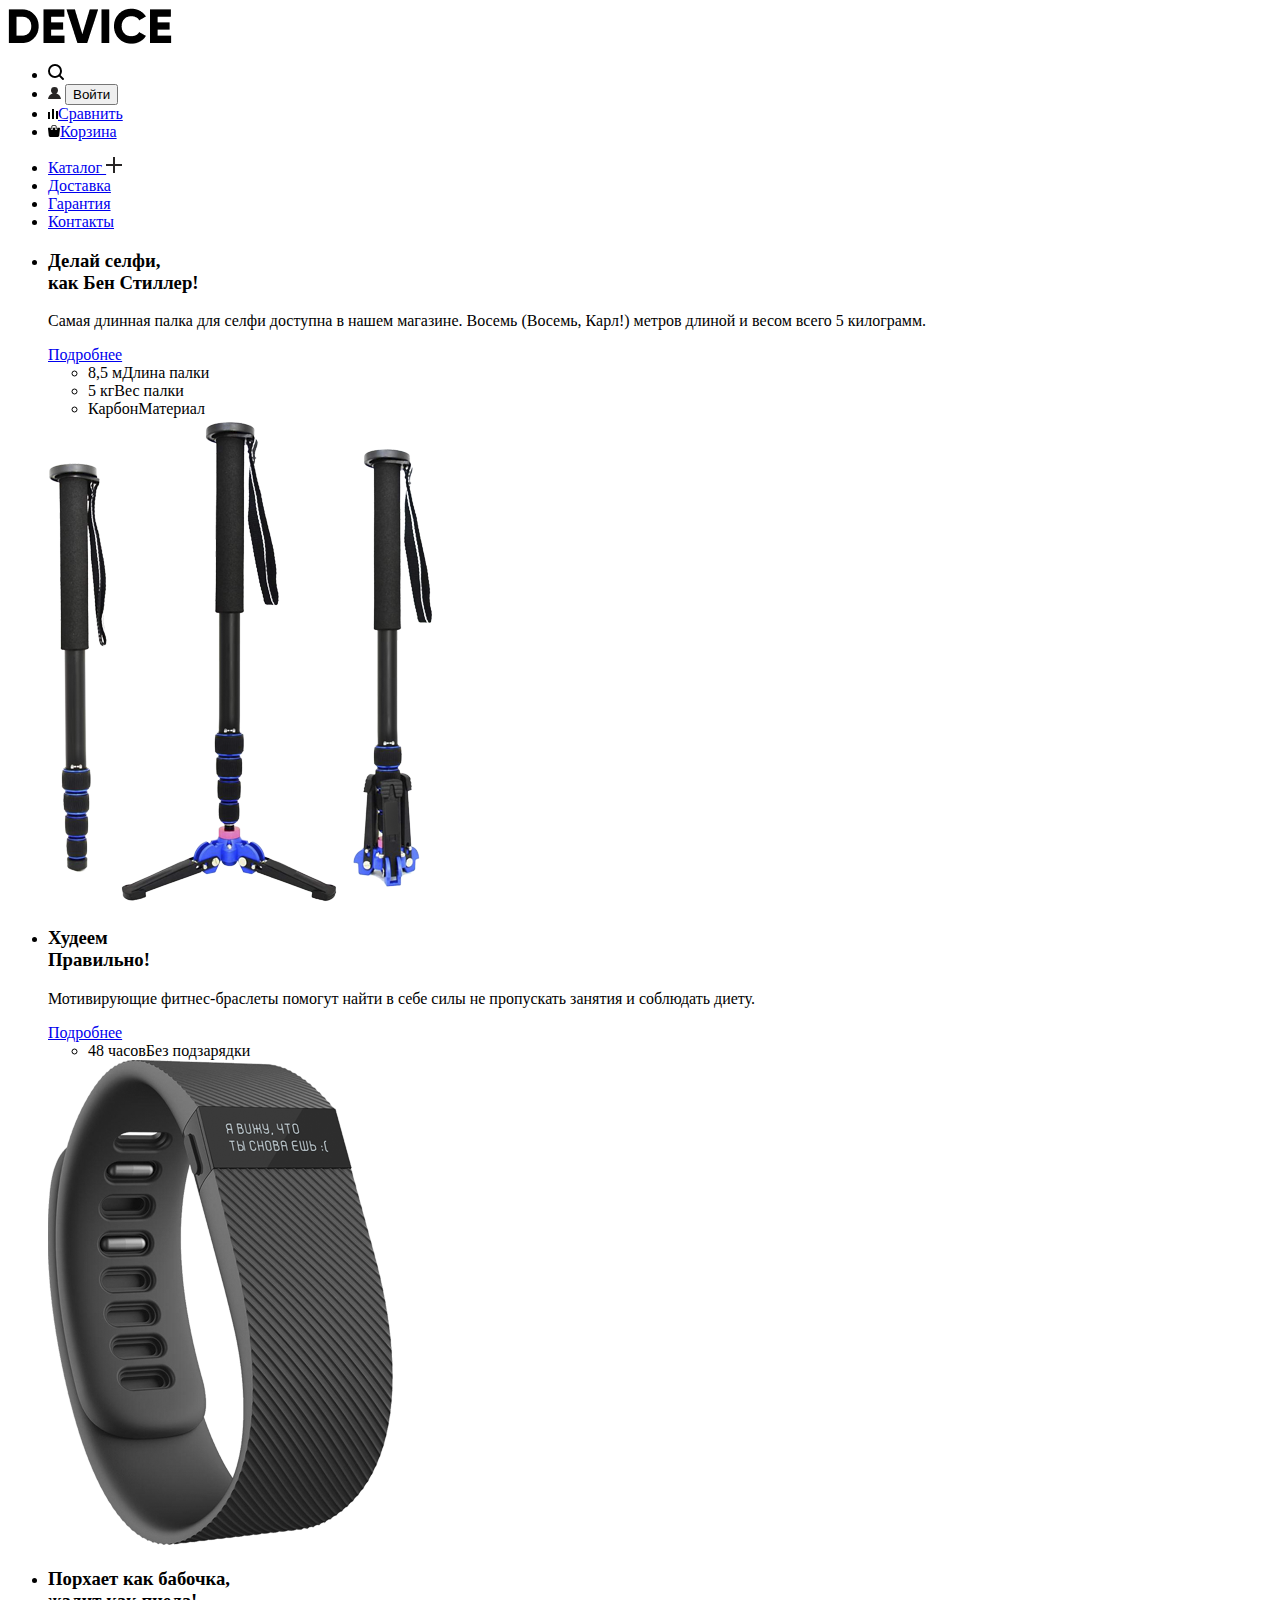
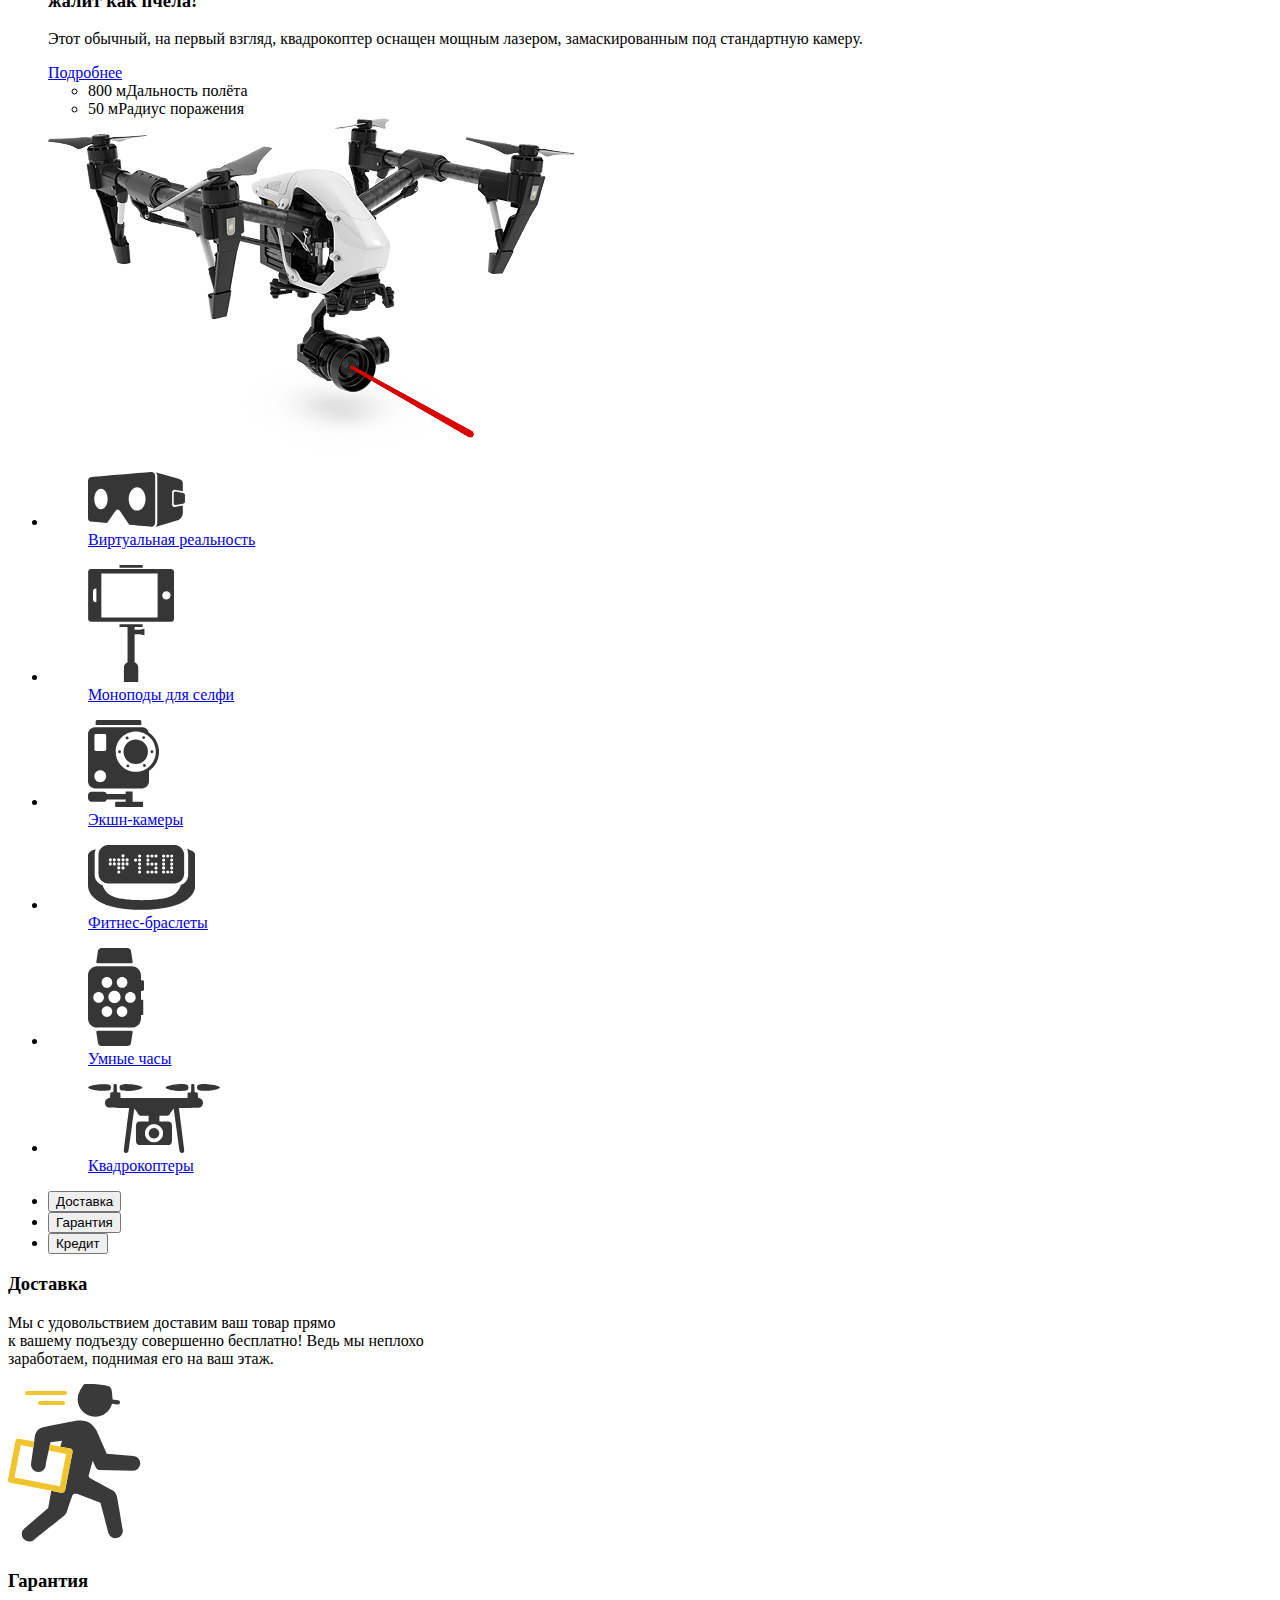
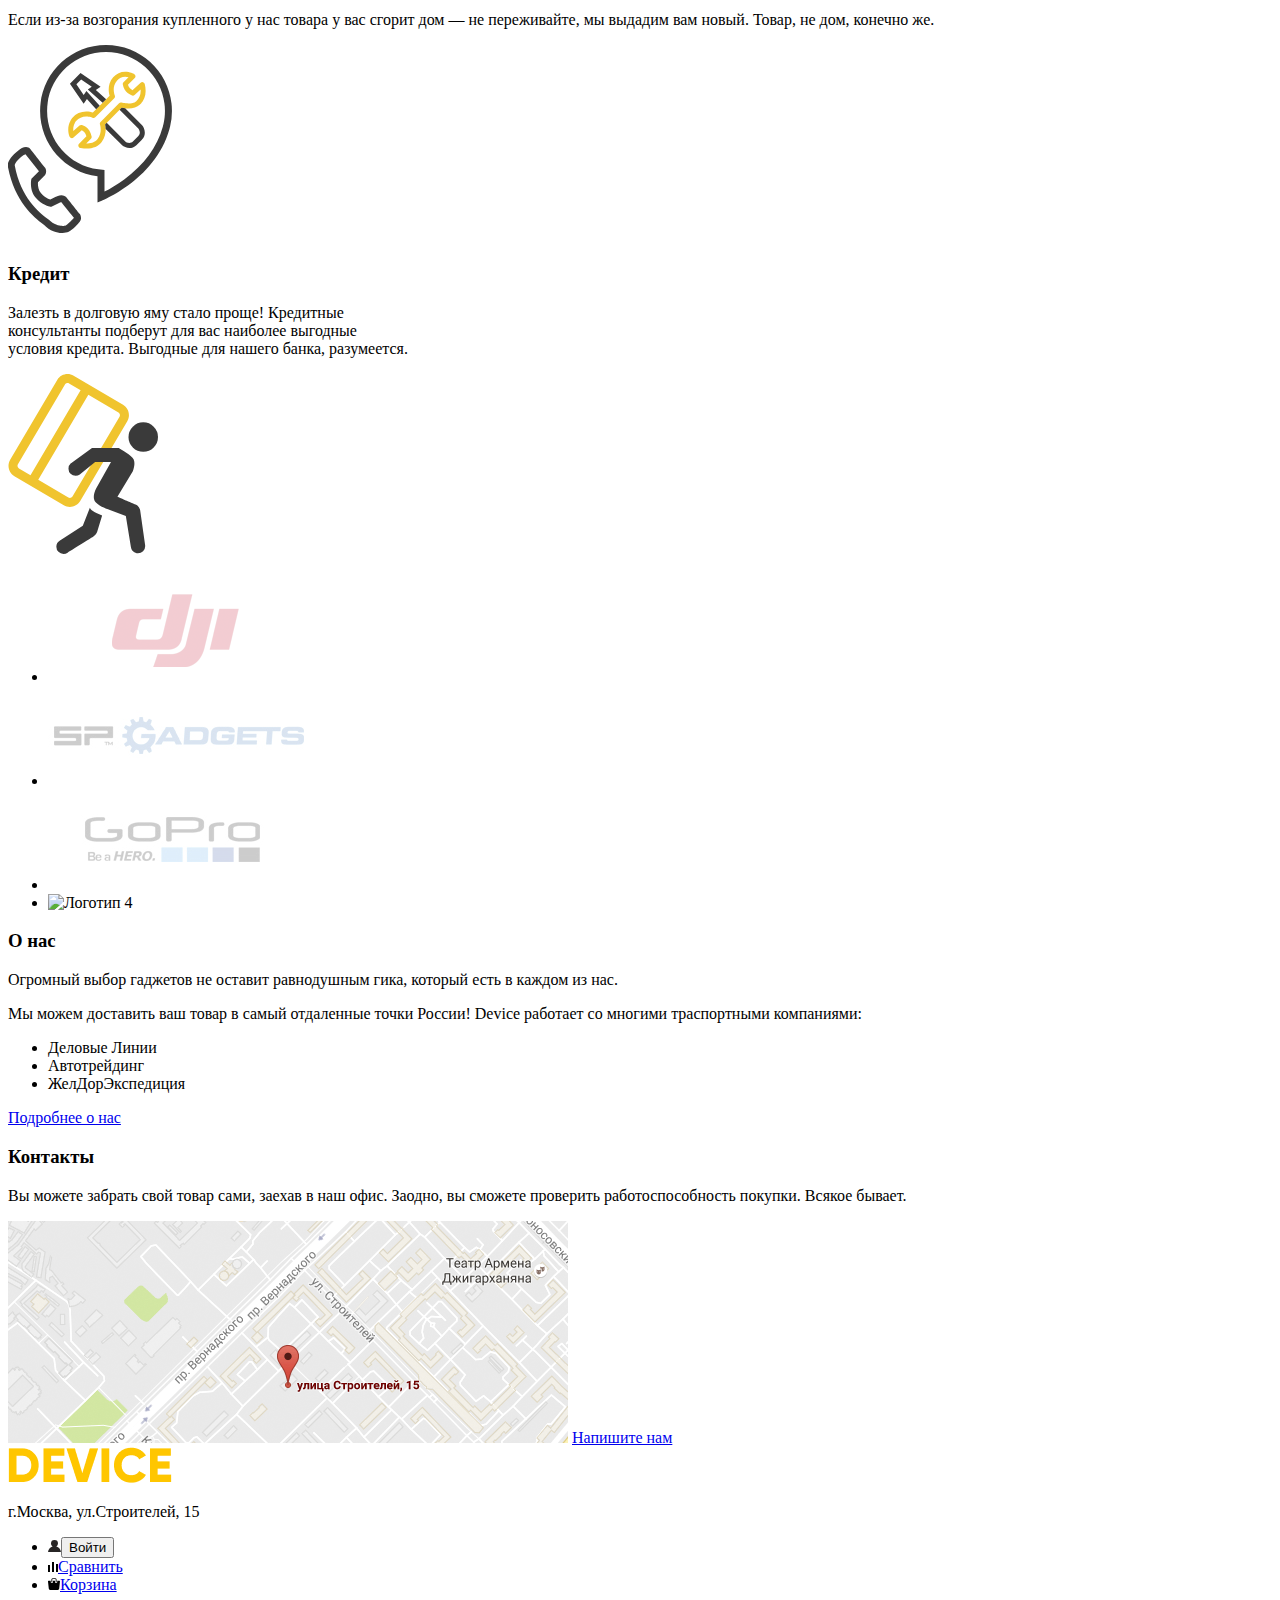
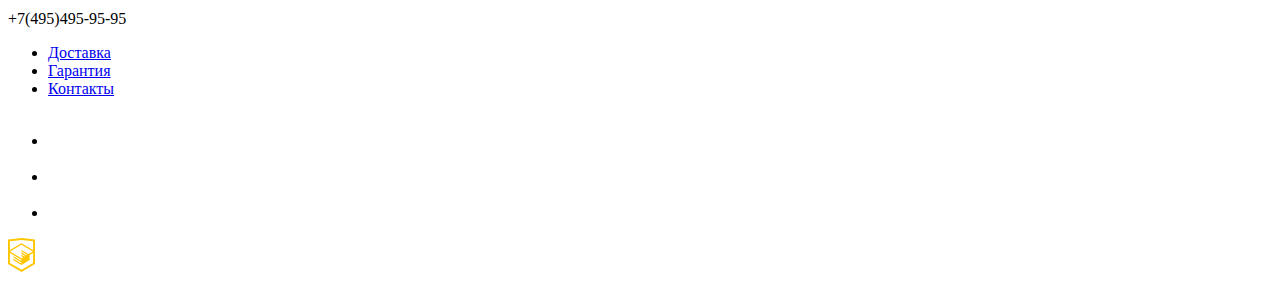
==== index.html @ 1311b11b "сделал подготовку к графике в индексе" ====
<!DOCTYPE html>
<html lang="ru">

<head>
	<meta charset="UTF-8">
	<meta http-equiv="X-UA-Compatible" content="IE=edge">
	<meta name="viewport" content="width=device-width, initial-scale=1.0">
	<title>Device</title>
</head>

<body>
	<header class="main-header">
		<nav class="main-navigation">
			<a class="main-header-logo"><img src="img/logo.png" alt="Логотип"></a>
			<ul class="user-navigation">
				<li><img src="svg/search.svg" alt="Поиск"></li>
				<li class="login-link"><img src="svg/user.svg" alt="Юзер"> <button>Войти</button></li>
				<li><a href="compare.html"><img src="svg/compare.svg" alt="Сравнение">Сравнить</a></li>
				<li><a href="basket.html"><img src="svg/cart.svg" alt="Корзина">Корзина</a></li>
			</ul>
			<ul class="site-navigation">
				<li><a href="catalog.html">Каталог <span><img src="svg/plus.svg" alt="Плюсик"></span></a></li>
				<li><a href="#delivery">Доставка</a></li>
				<li><a href="#warranty">Гарантия</a></li>
				<li><a href="#contacts">Контакты</a></li>
			</ul>
		</nav>
	</header>
	<section class="slider">
		<ul>
			<li>
				<h3>Делай селфи, <br> как Бен Стиллер! </h3>
				<p>Самая длинная палка для селфи доступна в нашем магазине. Восемь (Восемь, Карл!) метров длиной и весом
					всего 5 килограмм.</p>
				<a href="#">Подробнее</a>
				<ul>
					<li> <span>8,5 м</span>Длина палки</li>
					<li> <span>5 кг</span>Вес палки</li>
					<li> <span>Карбон</span>Материал</li>
				</ul>
				<img src="img/slider-1.png" alt="Селфи-палка">

			</li>
			<li>
				<h3>Худеем<br>Правильно!</h3>
				<p>Мотивирующие фитнес-браслеты помогут найти в себе силы не пропускать занятия и соблюдать диету.</p>
				<a href="#">Подробнее</a>
				<ul>
					<li><span>48 часов</span>Без подзарядки</li>
				</ul>
				<img src="img/slider-2.png" alt="Фитнес-браслет">

			</li>
			<li>
				<h3>Порхает как бабочка,<br>жалит как пчела!</h3>
				<p>Этот обычный, на первый взгляд, квадрокоптер оснащен мощным лазером, замаскированным под стандартную
					камеру.</p>
				<a href="#">Подробнее</a>
				<ul>
					<li><span>800 м</span>Дальность полёта</li>
					<li>
						<span>50 м</span>Радиус поражения
					</li>
				</ul>
				<img src="img/slider-3.png" alt="Квадрокоптер">
			</li>
		</ul>
	</section>
	<section class="products">
		<ul>
			<li><a href="#">
					<figure><img src="svg/popular-1.svg" alt="Виртуальная реальность">
						<figcaption>Виртуальная реальность</figcaption>
					</figure>
				</a></li>
			<li><a href="#">
					<figure><img src="svg/popular-2.svg" alt="Моноподы для селфи">
						<figcaption>Моноподы для селфи</figcaption>
					</figure>
				</a></li>
			<li><a href="#">
					<figure><img src="svg/popular-3.svg" alt="Экшн-камеры">
						<figcaption>Экшн-камеры</figcaption>
					</figure>
				</a></li>
			<li><a href="#">
					<figure><img src="svg/popular-4.svg" alt="Фитнес-браслеты">
						<figcaption>Фитнес-браслеты</figcaption>
					</figure>
				</a></li>
			<li><a href="#">
					<figure><img src="svg/popular-5.svg" alt="Умные часы">
						<figcaption>Умные часы</figcaption>
					</figure>
				</a></li>
			<li><a href="#">
					<figure><img src="svg/poppular-6.svg" alt="Квадрокоптеры">
						<figcaption>Квадрокоптеры</figcaption>
					</figure>
				</a></li>
		</ul>
	</section>
	<section class="features" id="features">
		<ul class="features-list">
			<li class="delivery">
				<button>Доставка</button>

			</li>
			<li class="warranty">

				<button>Гарантия</button>
			</li>
			<li class="credit">
				<button>Кредит</button>
			</li>
		</ul>
		<div>
			<h3>Доставка</h3>
			<p>Мы с удовольствием доставим ваш товар прямо <br>к вашему подъезду совершенно бесплатно! Ведь мы неплохо
				<br>заработаем, поднимая его на ваш этаж.
			</p>
			<img src="svg/delivery.svg" alt="Доставка">
		</div>
		<div>
			<h3>Гарантия</h3>
			<p>Если из-за возгорания купленного у нас товара у вас сгорит дом — не переживайте, мы выдадим вам новый.
				Товар, не дом, конечно же.</p>
			<img src="svg/warranty.svg" alt="Гарантия">
		</div>
		<div>
			<h3>Кредит</h3>
			<p>Залезть в долговую яму стало проще! Кредитные <br>консультанты подберут для вас наиболее выгодные
				<br>условия кредита. Выгодные для нашего банка, разумеется.
			</p>
			<img src="svg/credit.svg" alt="Кредит">
		</div>
	</section>
	<section class="producer">
		<ul>
			<li><img src="img/logo-1.png" alt="Логотип 1"></li>
			<li><img src="img/logo-2.png" alt="Логотип 2"></li>
			<li><img src="img/logo-3.png" alt="Логотип 3"></li>
			<li><img src="img/logo-4.png" alt="Логотип 4"></li>
		</ul>
	</section>
	<section class="information">
		<h3>О нас</h3>
		<p>Огромный выбор гаджетов не оставит равнодушным гика, который есть в каждом из нас.</p>
		<p>Мы можем доставить ваш товар в самый отдаленные точки России! Device работает со многими
			траспортными
			компаниями:</p>
		<ul>
			<li>Деловые Линии</li>
			<li>Автотрейдинг</li>
			<li>ЖелДорЭкспедиция</li>
		</ul>
		<a class="button" href="aboute">Подробнее о нас</a>
	</section>
	<section class="contacts" id="contacts">
		<h3>Контакты</h3>
		<p>Вы можете забрать свой товар сами, заехав в наш офис. Заодно, вы сможете проверить
			работоспособность покупки.
			Всякое бывает.</p>
		<img src="img/map.png" alt="Карта">
		<a class="button" href="communication">Напишите нам</a>
	</section>
	<footer>
		<a class="footer-logo"><img src="img/logo-yellow.png" alt="Логотип"></a>
		<p class="contacts">г.Москва, ул.Строителей, 15
		</p>
		<ul class="user-navigation">
			<li class="login-link"><img src="svg/user.svg" alt="Войти"><button>Войти</button></li>
			<li><a href="compare.html"><img src="svg/compare.svg" alt="Сравнить">Сравнить</a></li>
			<li><a href="basket.html"><img src="svg/cart.svg" alt="Корзина">Корзина</a></li>
		</ul>
		<p>+7(495)495-95-95</p>
		<nav>
			<ul>
				<li><a href="#delivery">Доставка</a></li>
				<li><a href="#warranty">Гарантия</a></li>
				<li><a href="#contacts">Контакты</a></li>
			</ul>
		</nav>
		<ul class="social">
			<li><a href="#"> <img src="svg/fb.svg" alt="Фейсбук"></a></li>
			<li><a href="#"><img src="svg/vk.svg" alt="Вконтакте"></a></li>
			<li><a href="#"><img src="svg/twitter.svg" alt="Твиттер"></a></li>
		</ul>
		<a href="#">
			<img src="svg/logo-html.svg" alt="Логотип компании разработчика"></a>
	</footer>
</body>

</html>
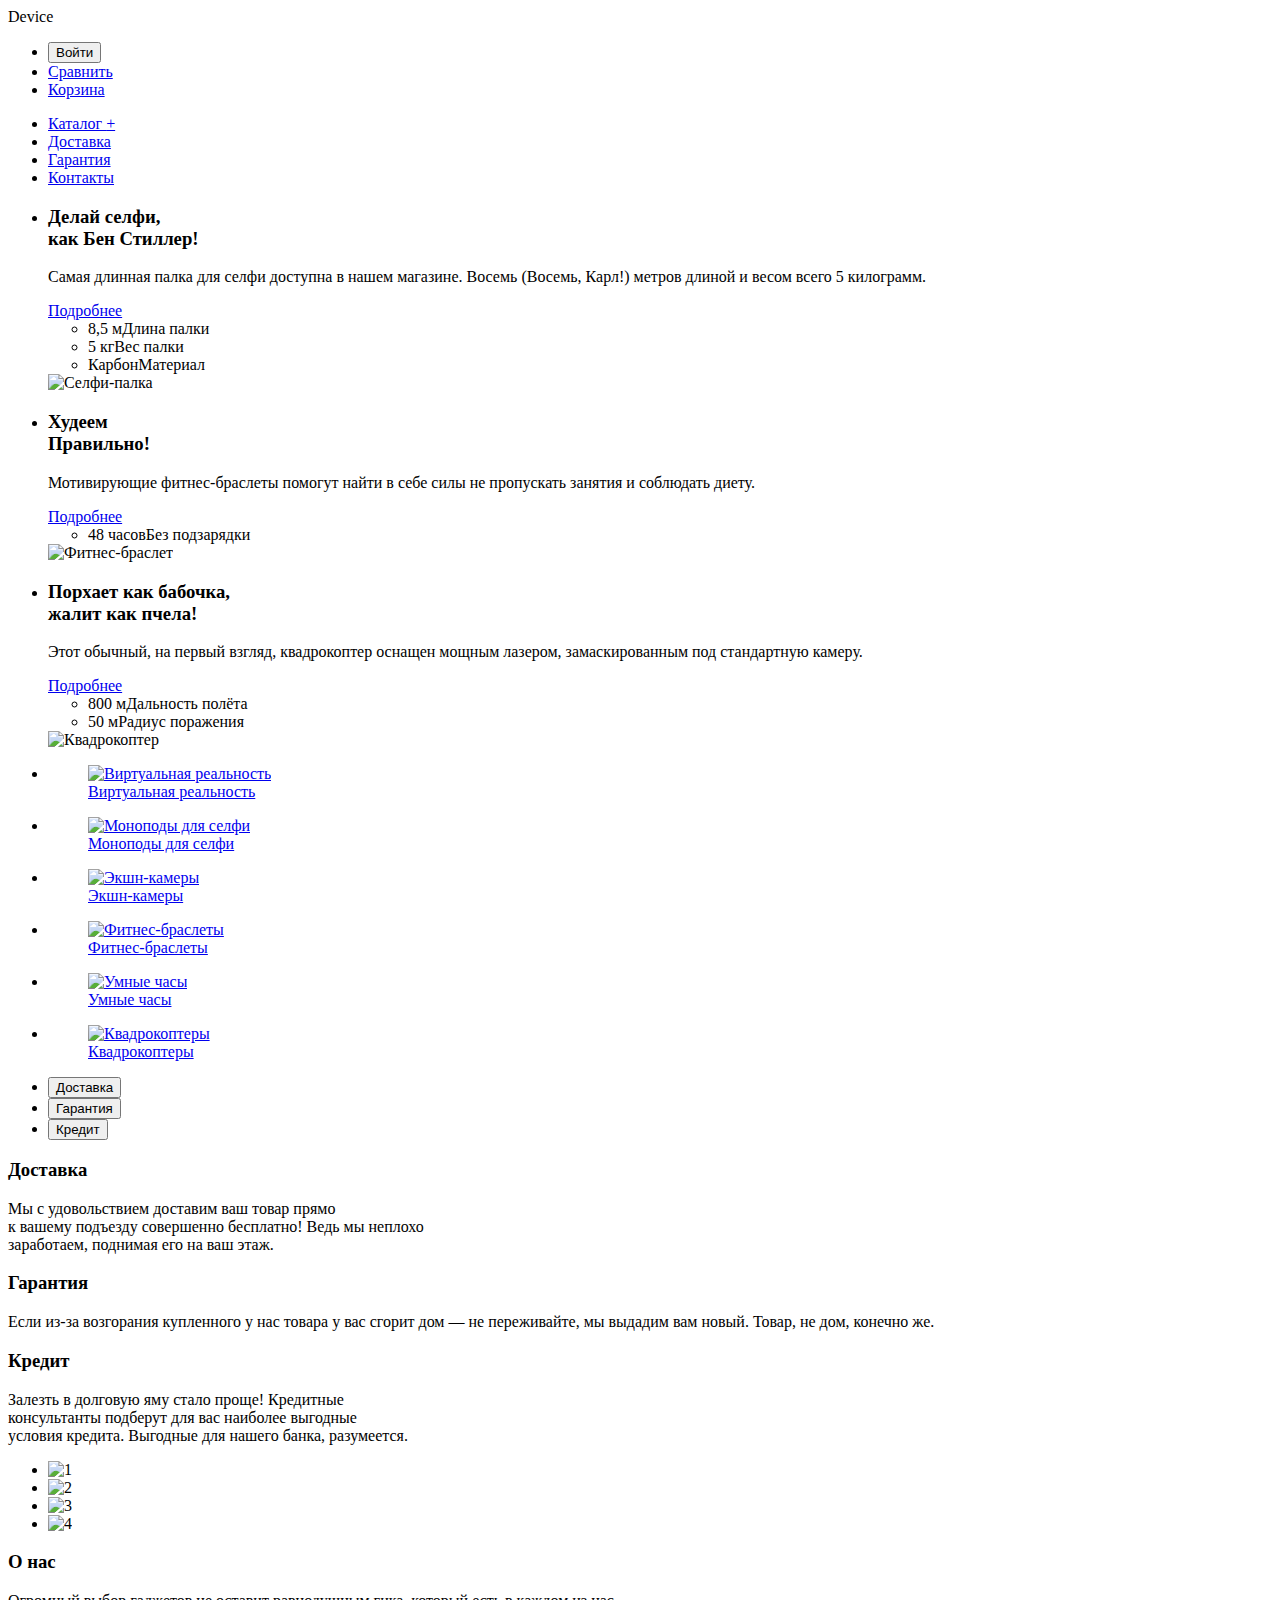
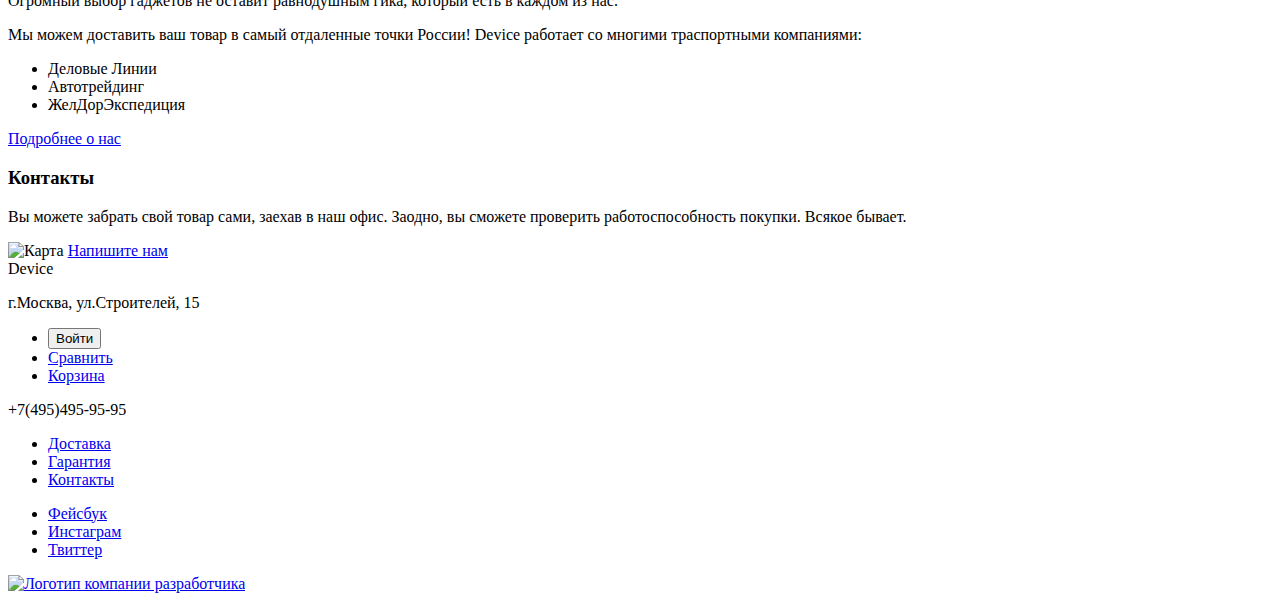
==== commit 0b2ef01a: "Merge pull request #4 from Ponwald/module2-task2" ====
--- a/index.html
+++ b/index.html
@@ -11,15 +11,14 @@
 <body>
 	<header class="main-header">
 		<nav class="main-navigation">
-			<a class="main-header-logo"><img src="img/logo.png" alt="Логотип"></a>
+			<a class="main-header-logo">Device</a>
 			<ul class="user-navigation">
-				<li><img src="svg/search.svg" alt="Поиск"></li>
-				<li class="login-link"><img src="svg/user.svg" alt="Юзер"> <button>Войти</button></li>
-				<li><a href="compare.html"><img src="svg/compare.svg" alt="Сравнение">Сравнить</a></li>
-				<li><a href="basket.html"><img src="svg/cart.svg" alt="Корзина">Корзина</a></li>
+				<li class="login-link"> <button>Войти</button></li>
+				<li><a href="compare.html">Сравнить</a></li>
+				<li><a href="basket.html">Корзина</a></li>
 			</ul>
 			<ul class="site-navigation">
-				<li><a href="catalog.html">Каталог <span><img src="svg/plus.svg" alt="Плюсик"></span></a></li>
+				<li><a href="catalog.html">Каталог <span>+</span></a></li>
 				<li><a href="#delivery">Доставка</a></li>
 				<li><a href="#warranty">Гарантия</a></li>
 				<li><a href="#contacts">Контакты</a></li>
@@ -38,8 +37,7 @@
 					<li> <span>5 кг</span>Вес палки</li>
 					<li> <span>Карбон</span>Материал</li>
 				</ul>
-				<img src="img/slider-1.png" alt="Селфи-палка">
-
+				<img alt="Селфи-палка">
 			</li>
 			<li>
 				<h3>Худеем<br>Правильно!</h3>
@@ -48,8 +46,7 @@
 				<ul>
 					<li><span>48 часов</span>Без подзарядки</li>
 				</ul>
-				<img src="img/slider-2.png" alt="Фитнес-браслет">
-
+				<img alt="Фитнес-браслет">
 			</li>
 			<li>
 				<h3>Порхает как бабочка,<br>жалит как пчела!</h3>
@@ -62,39 +59,39 @@
 						<span>50 м</span>Радиус поражения
 					</li>
 				</ul>
-				<img src="img/slider-3.png" alt="Квадрокоптер">
+				<img alt="Квадрокоптер">
 			</li>
 		</ul>
 	</section>
 	<section class="products">
 		<ul>
 			<li><a href="#">
-					<figure><img src="svg/popular-1.svg" alt="Виртуальная реальность">
+					<figure><img alt="Виртуальная реальность">
 						<figcaption>Виртуальная реальность</figcaption>
 					</figure>
 				</a></li>
 			<li><a href="#">
-					<figure><img src="svg/popular-2.svg" alt="Моноподы для селфи">
+					<figure><img alt="Моноподы для селфи">
 						<figcaption>Моноподы для селфи</figcaption>
 					</figure>
 				</a></li>
 			<li><a href="#">
-					<figure><img src="svg/popular-3.svg" alt="Экшн-камеры">
+					<figure><img alt="Экшн-камеры">
 						<figcaption>Экшн-камеры</figcaption>
 					</figure>
 				</a></li>
 			<li><a href="#">
-					<figure><img src="svg/popular-4.svg" alt="Фитнес-браслеты">
+					<figure><img alt="Фитнес-браслеты">
 						<figcaption>Фитнес-браслеты</figcaption>
 					</figure>
 				</a></li>
 			<li><a href="#">
-					<figure><img src="svg/popular-5.svg" alt="Умные часы">
+					<figure><img alt="Умные часы">
 						<figcaption>Умные часы</figcaption>
 					</figure>
 				</a></li>
 			<li><a href="#">
-					<figure><img src="svg/poppular-6.svg" alt="Квадрокоптеры">
+					<figure><img alt="Квадрокоптеры">
 						<figcaption>Квадрокоптеры</figcaption>
 					</figure>
 				</a></li>
@@ -104,10 +101,8 @@
 		<ul class="features-list">
 			<li class="delivery">
 				<button>Доставка</button>
-
 			</li>
 			<li class="warranty">
-
 				<button>Гарантия</button>
 			</li>
 			<li class="credit">
@@ -119,28 +114,25 @@
 			<p>Мы с удовольствием доставим ваш товар прямо <br>к вашему подъезду совершенно бесплатно! Ведь мы неплохо
 				<br>заработаем, поднимая его на ваш этаж.
 			</p>
-			<img src="svg/delivery.svg" alt="Доставка">
 		</div>
 		<div>
 			<h3>Гарантия</h3>
 			<p>Если из-за возгорания купленного у нас товара у вас сгорит дом — не переживайте, мы выдадим вам новый.
 				Товар, не дом, конечно же.</p>
-			<img src="svg/warranty.svg" alt="Гарантия">
 		</div>
 		<div>
 			<h3>Кредит</h3>
 			<p>Залезть в долговую яму стало проще! Кредитные <br>консультанты подберут для вас наиболее выгодные
 				<br>условия кредита. Выгодные для нашего банка, разумеется.
 			</p>
-			<img src="svg/credit.svg" alt="Кредит">
 		</div>
 	</section>
 	<section class="producer">
 		<ul>
-			<li><img src="img/logo-1.png" alt="Логотип 1"></li>
-			<li><img src="img/logo-2.png" alt="Логотип 2"></li>
-			<li><img src="img/logo-3.png" alt="Логотип 3"></li>
-			<li><img src="img/logo-4.png" alt="Логотип 4"></li>
+			<li><img alt="1"></li>
+			<li><img alt="2"></li>
+			<li><img alt="3"></li>
+			<li><img alt="4"></li>
 		</ul>
 	</section>
 	<section class="information">
@@ -161,33 +153,32 @@
 		<p>Вы можете забрать свой товар сами, заехав в наш офис. Заодно, вы сможете проверить
 			работоспособность покупки.
 			Всякое бывает.</p>
-		<img src="img/map.png" alt="Карта">
+		<img alt="Карта">
 		<a class="button" href="communication">Напишите нам</a>
 	</section>
 	<footer>
-		<a class="footer-logo"><img src="img/logo-yellow.png" alt="Логотип"></a>
+		<a class="footer-logo">Device</a>
 		<p class="contacts">г.Москва, ул.Строителей, 15
 		</p>
 		<ul class="user-navigation">
-			<li class="login-link"><img src="svg/user.svg" alt="Войти"><button>Войти</button></li>
-			<li><a href="compare.html"><img src="svg/compare.svg" alt="Сравнить">Сравнить</a></li>
-			<li><a href="basket.html"><img src="svg/cart.svg" alt="Корзина">Корзина</a></li>
+			<li class="login-link"><button>Войти</button></li>
+			<li><a href="compare.html">Сравнить</a></li>
+			<li><a href="basket.html">Корзина</a></li>
 		</ul>
 		<p>+7(495)495-95-95</p>
-		<nav>
-			<ul>
-				<li><a href="#delivery">Доставка</a></li>
-				<li><a href="#warranty">Гарантия</a></li>
-				<li><a href="#contacts">Контакты</a></li>
-			</ul>
-		</nav>
+	<nav>
+		<ul>
+			<li><a href="#delivery">Доставка</a></li>
+			<li><a href="#warranty">Гарантия</a></li>
+			<li><a href="#contacts">Контакты</a></li>
+		</ul>
+	</nav>
 		<ul class="social">
-			<li><a href="#"> <img src="svg/fb.svg" alt="Фейсбук"></a></li>
-			<li><a href="#"><img src="svg/vk.svg" alt="Вконтакте"></a></li>
-			<li><a href="#"><img src="svg/twitter.svg" alt="Твиттер"></a></li>
+			<li><a href="#">Фейсбук</a></li>
+			<li><a href="#">Инстаграм</a></li>
+			<li><a href="#">Твиттер</a></li>
 		</ul>
-		<a href="#">
-			<img src="svg/logo-html.svg" alt="Логотип компании разработчика"></a>
+		<a href="#"><img alt="Логотип компании разработчика"></a>
 	</footer>
 </body>
 
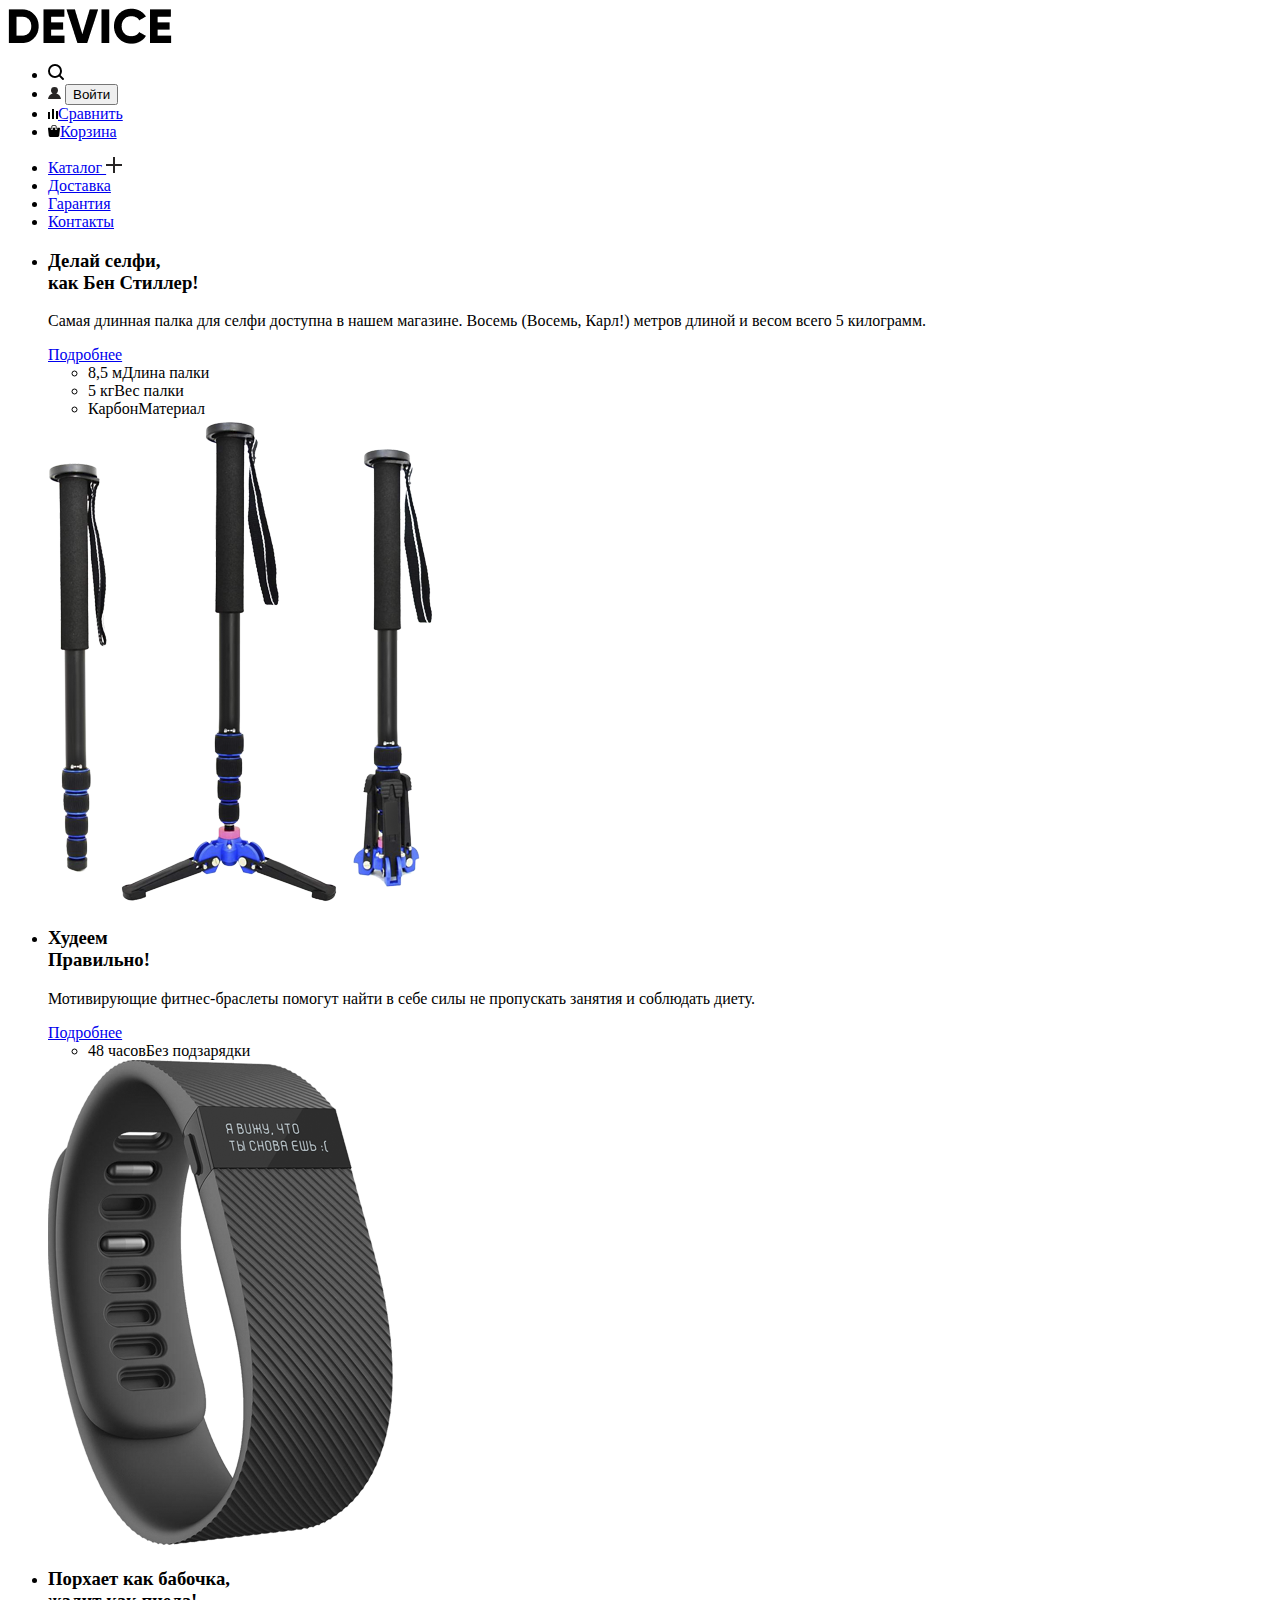
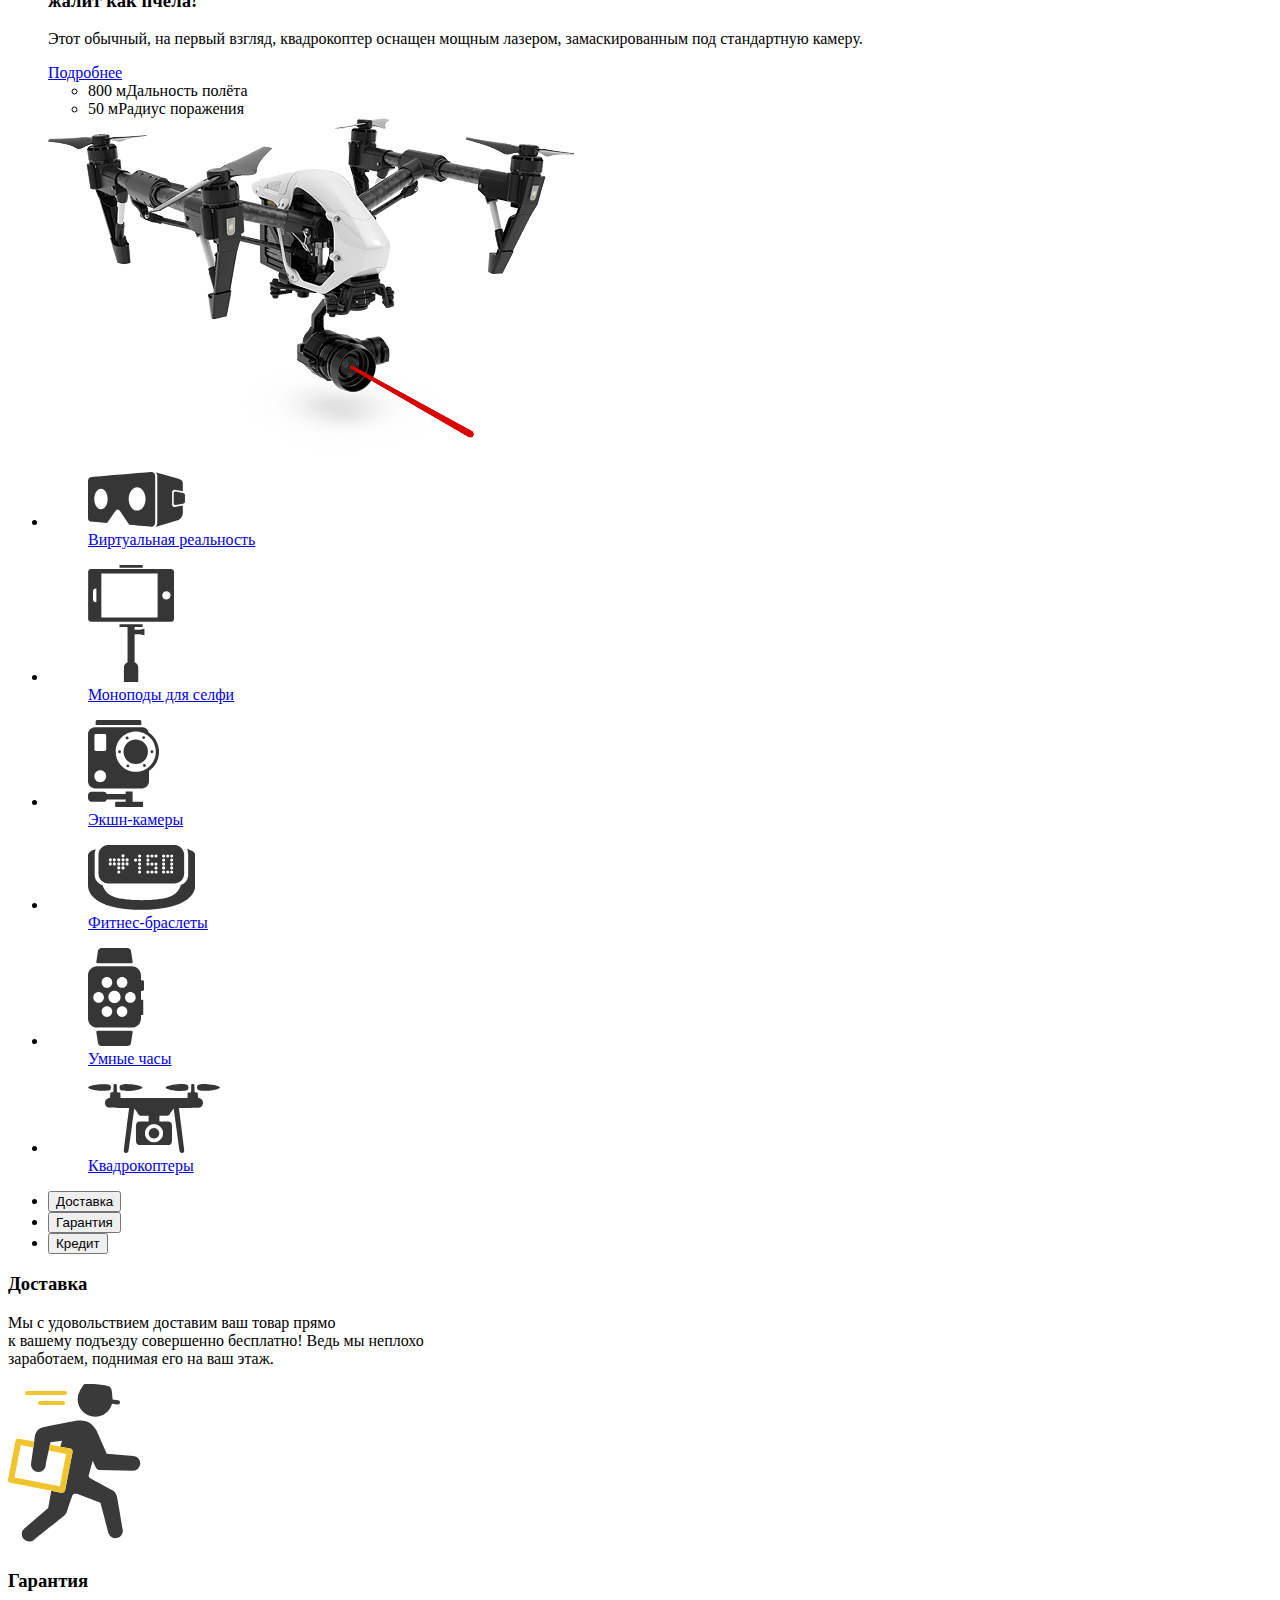
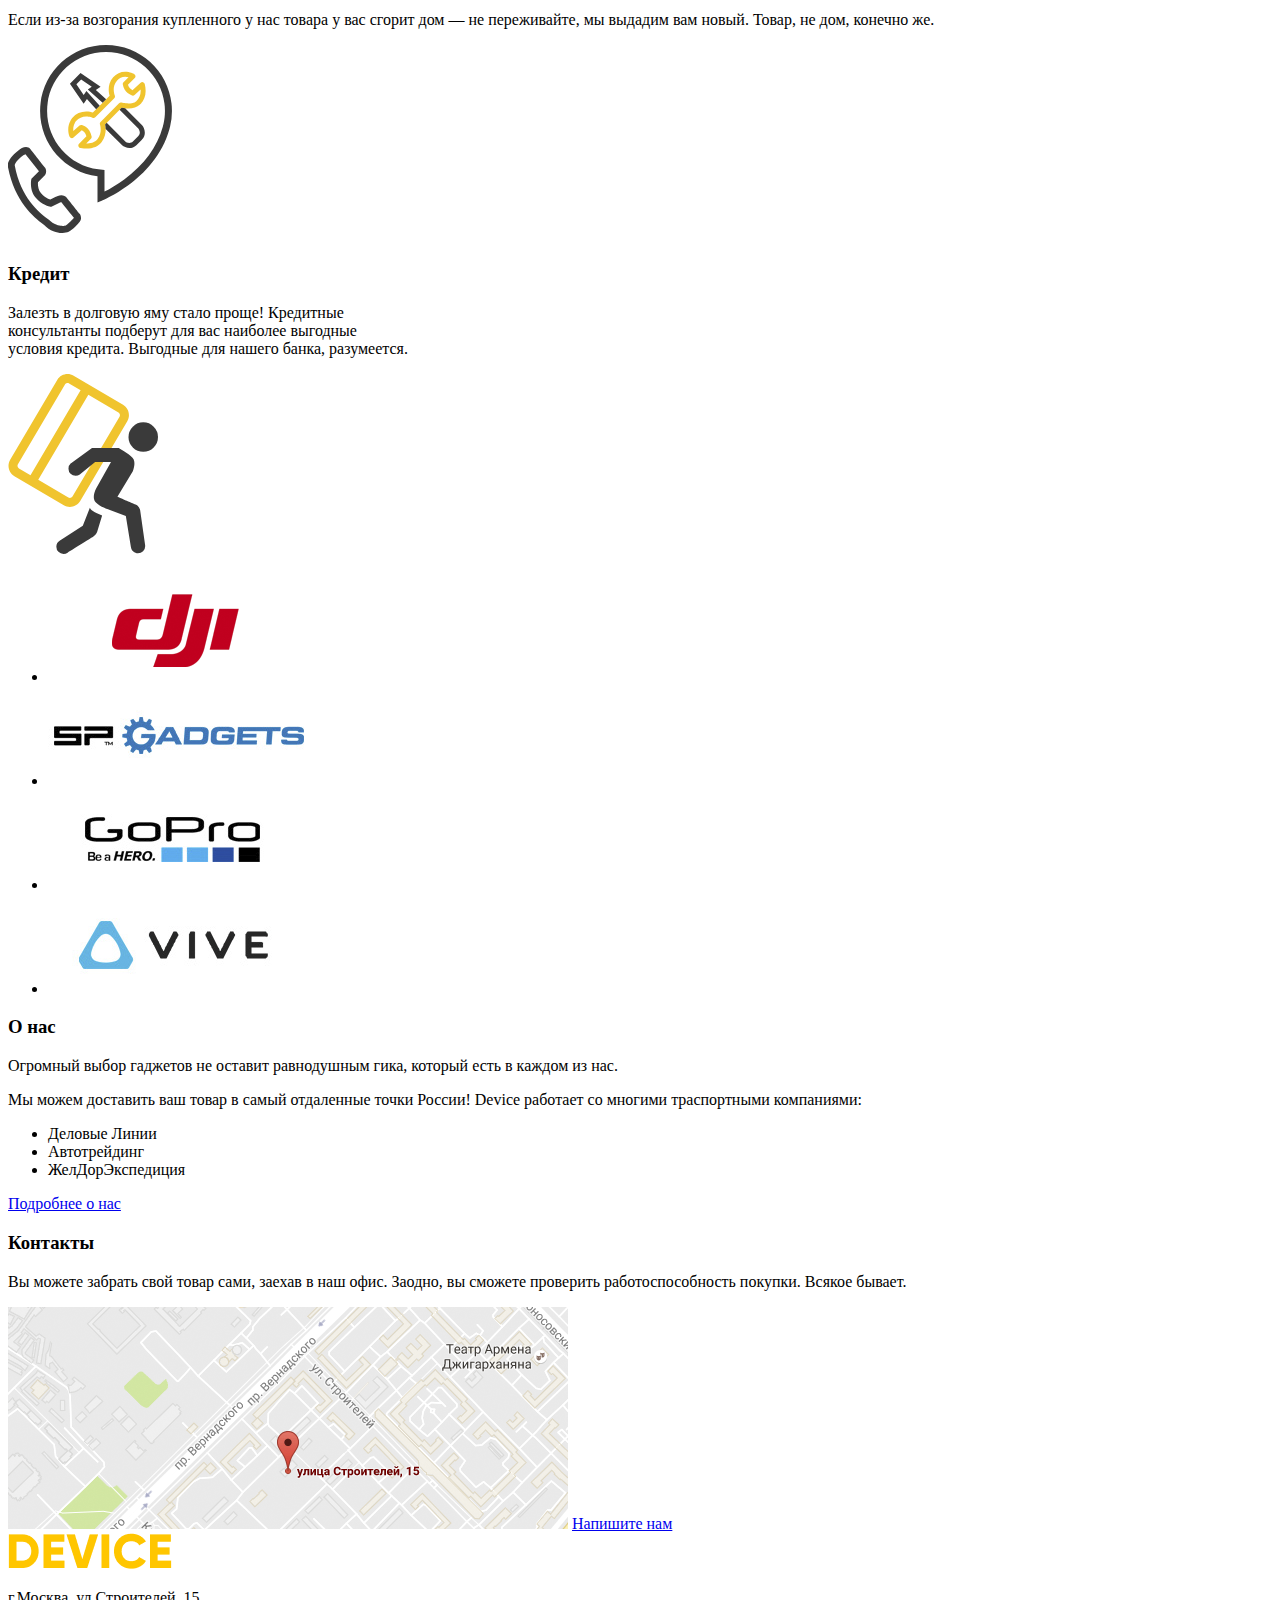
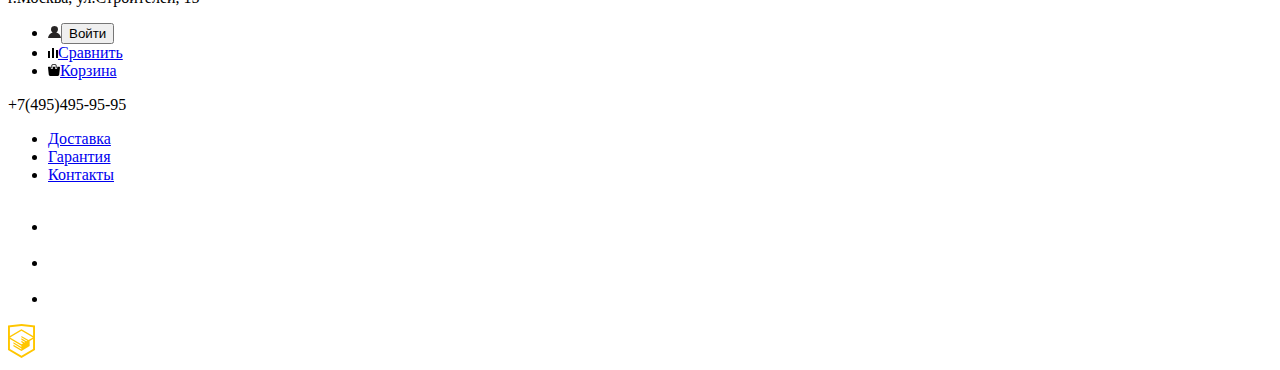
==== commit 72a017e6: "Правки" ====
--- a/index.html
+++ b/index.html
@@ -11,14 +11,15 @@
 <body>
 	<header class="main-header">
 		<nav class="main-navigation">
-			<a class="main-header-logo">Device</a>
+			<a class="main-header-logo"><img src="img/logo.png" alt="Логотип"></a>
 			<ul class="user-navigation">
-				<li class="login-link"> <button>Войти</button></li>
-				<li><a href="compare.html">Сравнить</a></li>
-				<li><a href="basket.html">Корзина</a></li>
+				<li><img src="svg/search.svg" alt="Поиск"></li>
+				<li class="login-link"><img src="svg/user.svg" alt="Юзер"> <button>Войти</button></li>
+				<li><a href="compare.html"><img src="svg/compare.svg" alt="Сравнение">Сравнить</a></li>
+				<li><a href="basket.html"><img src="svg/cart.svg" alt="Корзина">Корзина</a></li>
 			</ul>
 			<ul class="site-navigation">
-				<li><a href="catalog.html">Каталог <span>+</span></a></li>
+				<li><a href="catalog.html">Каталог <span><img src="svg/plus.svg" alt="Плюсик"></span></a></li>
 				<li><a href="#delivery">Доставка</a></li>
 				<li><a href="#warranty">Гарантия</a></li>
 				<li><a href="#contacts">Контакты</a></li>
@@ -37,7 +38,8 @@
 					<li> <span>5 кг</span>Вес палки</li>
 					<li> <span>Карбон</span>Материал</li>
 				</ul>
-				<img alt="Селфи-палка">
+				<img src="img/slider-1.png" alt="Селфи-палка">
+
 			</li>
 			<li>
 				<h3>Худеем<br>Правильно!</h3>
@@ -46,7 +48,8 @@
 				<ul>
 					<li><span>48 часов</span>Без подзарядки</li>
 				</ul>
-				<img alt="Фитнес-браслет">
+				<img src="img/slider-2.png" alt="Фитнес-браслет">
+
 			</li>
 			<li>
 				<h3>Порхает как бабочка,<br>жалит как пчела!</h3>
@@ -59,39 +62,39 @@
 						<span>50 м</span>Радиус поражения
 					</li>
 				</ul>
-				<img alt="Квадрокоптер">
+				<img src="img/slider-3.png" alt="Квадрокоптер">
 			</li>
 		</ul>
 	</section>
 	<section class="products">
 		<ul>
 			<li><a href="#">
-					<figure><img alt="Виртуальная реальность">
+					<figure><img src="svg/popular-1.svg" alt="Виртуальная реальность">
 						<figcaption>Виртуальная реальность</figcaption>
 					</figure>
 				</a></li>
 			<li><a href="#">
-					<figure><img alt="Моноподы для селфи">
+					<figure><img src="svg/popular-2.svg" alt="Моноподы для селфи">
 						<figcaption>Моноподы для селфи</figcaption>
 					</figure>
 				</a></li>
 			<li><a href="#">
-					<figure><img alt="Экшн-камеры">
+					<figure><img src="svg/popular-3.svg" alt="Экшн-камеры">
 						<figcaption>Экшн-камеры</figcaption>
 					</figure>
 				</a></li>
 			<li><a href="#">
-					<figure><img alt="Фитнес-браслеты">
+					<figure><img src="svg/popular-4.svg" alt="Фитнес-браслеты">
 						<figcaption>Фитнес-браслеты</figcaption>
 					</figure>
 				</a></li>
 			<li><a href="#">
-					<figure><img alt="Умные часы">
+					<figure><img src="svg/popular-5.svg" alt="Умные часы">
 						<figcaption>Умные часы</figcaption>
 					</figure>
 				</a></li>
 			<li><a href="#">
-					<figure><img alt="Квадрокоптеры">
+					<figure><img src="svg/popular-6.svg" alt="Квадрокоптеры">
 						<figcaption>Квадрокоптеры</figcaption>
 					</figure>
 				</a></li>
@@ -101,8 +104,10 @@
 		<ul class="features-list">
 			<li class="delivery">
 				<button>Доставка</button>
+
 			</li>
 			<li class="warranty">
+
 				<button>Гарантия</button>
 			</li>
 			<li class="credit">
@@ -114,25 +119,28 @@
 			<p>Мы с удовольствием доставим ваш товар прямо <br>к вашему подъезду совершенно бесплатно! Ведь мы неплохо
 				<br>заработаем, поднимая его на ваш этаж.
 			</p>
+			<img src="svg/delivery.svg" alt="Доставка">
 		</div>
 		<div>
 			<h3>Гарантия</h3>
 			<p>Если из-за возгорания купленного у нас товара у вас сгорит дом — не переживайте, мы выдадим вам новый.
 				Товар, не дом, конечно же.</p>
+			<img src="svg/warranty.svg" alt="Гарантия">
 		</div>
 		<div>
 			<h3>Кредит</h3>
 			<p>Залезть в долговую яму стало проще! Кредитные <br>консультанты подберут для вас наиболее выгодные
 				<br>условия кредита. Выгодные для нашего банка, разумеется.
 			</p>
+			<img src="svg/credit.svg" alt="Кредит">
 		</div>
 	</section>
 	<section class="producer">
 		<ul>
-			<li><img alt="1"></li>
-			<li><img alt="2"></li>
-			<li><img alt="3"></li>
-			<li><img alt="4"></li>
+			<li><img src="img/logo-1.png" alt="Логотип 1"></li>
+			<li><img src="img/logo-2.png" alt="Логотип 2"></li>
+			<li><img src="img/logo-3.png" alt="Логотип 3"></li>
+			<li><img src="img/logo-4.png" alt="Логотип 4"></li>
 		</ul>
 	</section>
 	<section class="information">
@@ -153,32 +161,33 @@
 		<p>Вы можете забрать свой товар сами, заехав в наш офис. Заодно, вы сможете проверить
 			работоспособность покупки.
 			Всякое бывает.</p>
-		<img alt="Карта">
+		<img src="img/map.png" alt="Карта">
 		<a class="button" href="communication">Напишите нам</a>
 	</section>
 	<footer>
-		<a class="footer-logo">Device</a>
+		<a class="footer-logo"><img src="img/logo-yellow.png" alt="Логотип"></a>
 		<p class="contacts">г.Москва, ул.Строителей, 15
 		</p>
 		<ul class="user-navigation">
-			<li class="login-link"><button>Войти</button></li>
-			<li><a href="compare.html">Сравнить</a></li>
-			<li><a href="basket.html">Корзина</a></li>
+			<li class="login-link"><img src="svg/user.svg" alt="Войти"><button>Войти</button></li>
+			<li><a href="compare.html"><img src="svg/compare.svg" alt="Сравнить">Сравнить</a></li>
+			<li><a href="basket.html"><img src="svg/cart.svg" alt="Корзина">Корзина</a></li>
 		</ul>
 		<p>+7(495)495-95-95</p>
-	<nav>
-		<ul>
-			<li><a href="#delivery">Доставка</a></li>
-			<li><a href="#warranty">Гарантия</a></li>
-			<li><a href="#contacts">Контакты</a></li>
+		<nav>
+			<ul>
+				<li><a href="#delivery">Доставка</a></li>
+				<li><a href="#warranty">Гарантия</a></li>
+				<li><a href="#contacts">Контакты</a></li>
+			</ul>
+		</nav>
+		<ul class="social">
+			<li><a href="#"> <img src="svg/fb.svg" alt="Фейсбук"></a></li>
+			<li><a href="#"><img src="svg/vk.svg" alt="Вконтакте"></a></li>
+			<li><a href="#"><img src="svg/twitter.svg" alt="Твиттер"></a></li>
 		</ul>
-	</nav>
-		<ul class="social">
-			<li><a href="#">Фейсбук</a></li>
-			<li><a href="#">Инстаграм</a></li>
-			<li><a href="#">Твиттер</a></li>
-		</ul>
-		<a href="#"><img alt="Логотип компании разработчика"></a>
+		<a href="#">
+			<img src="svg/logo-html.svg" alt="Логотип компании разработчика"></a>
 	</footer>
 </body>
 
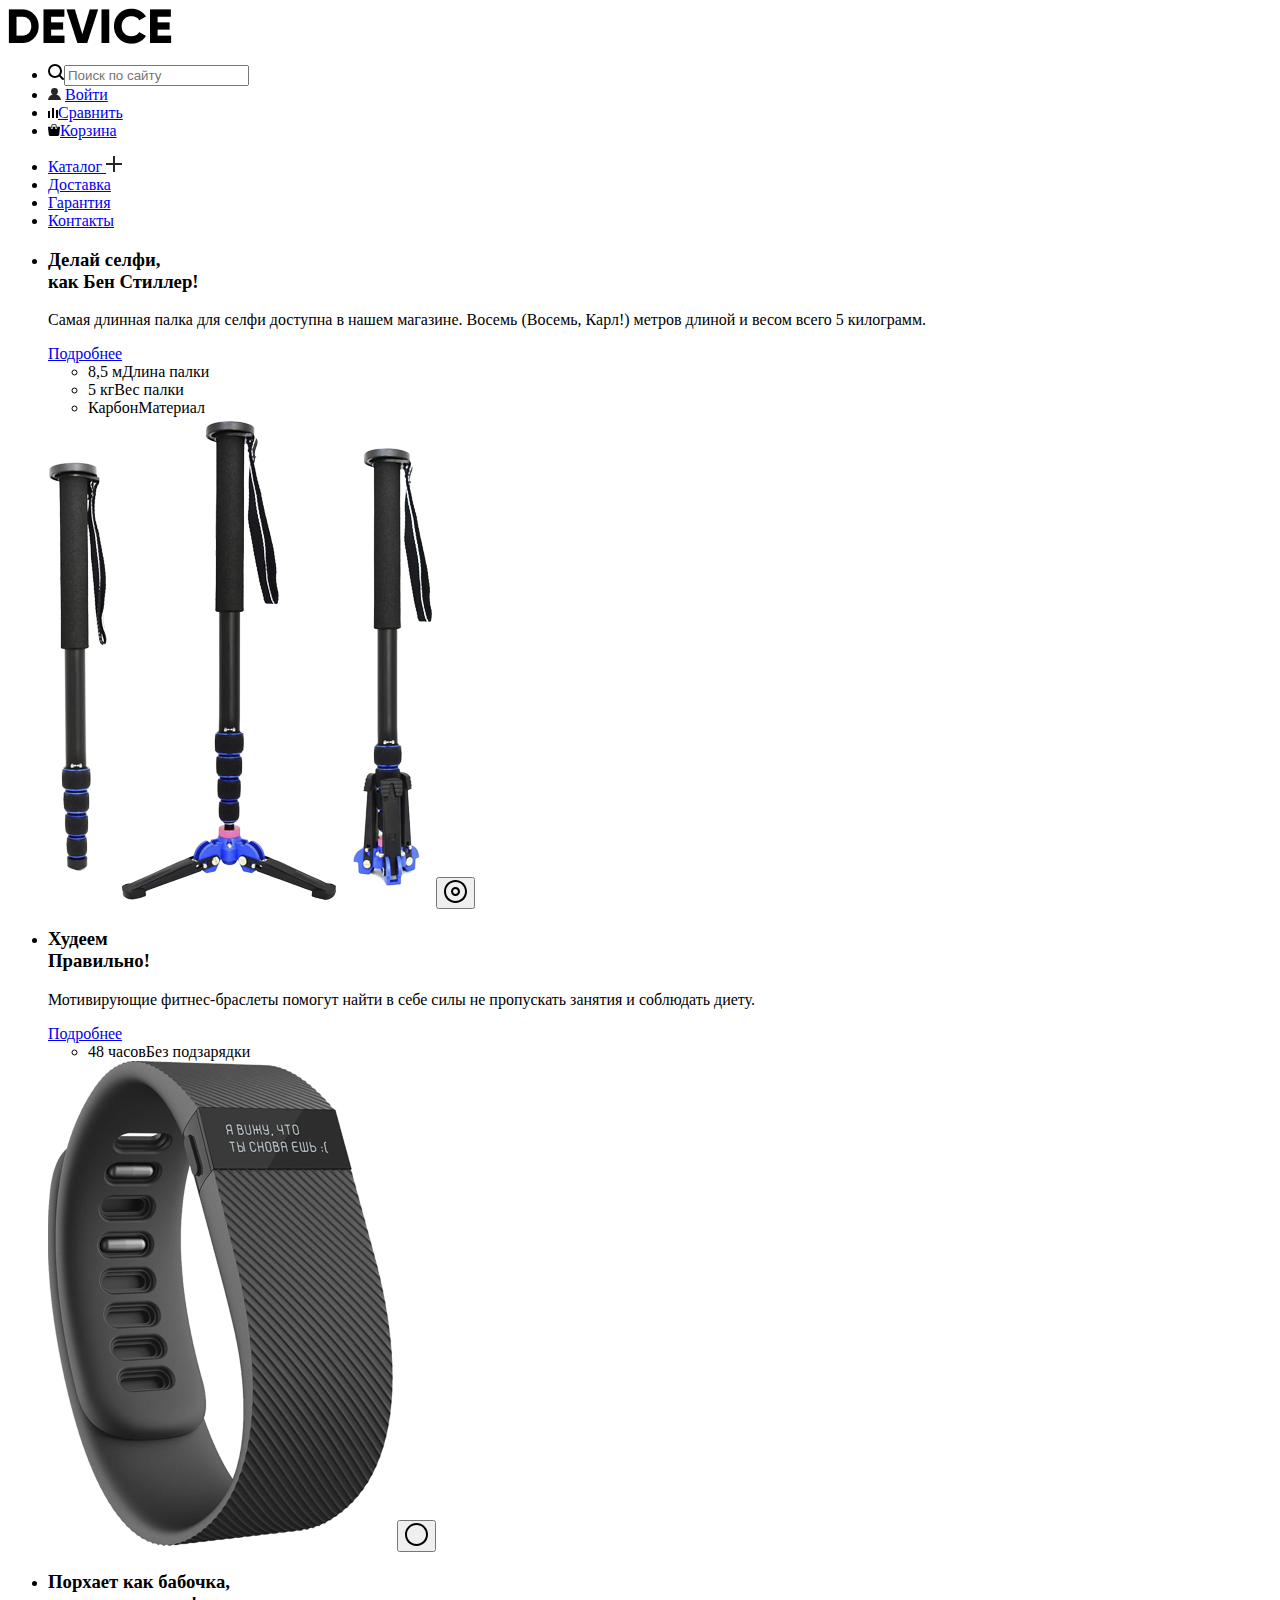
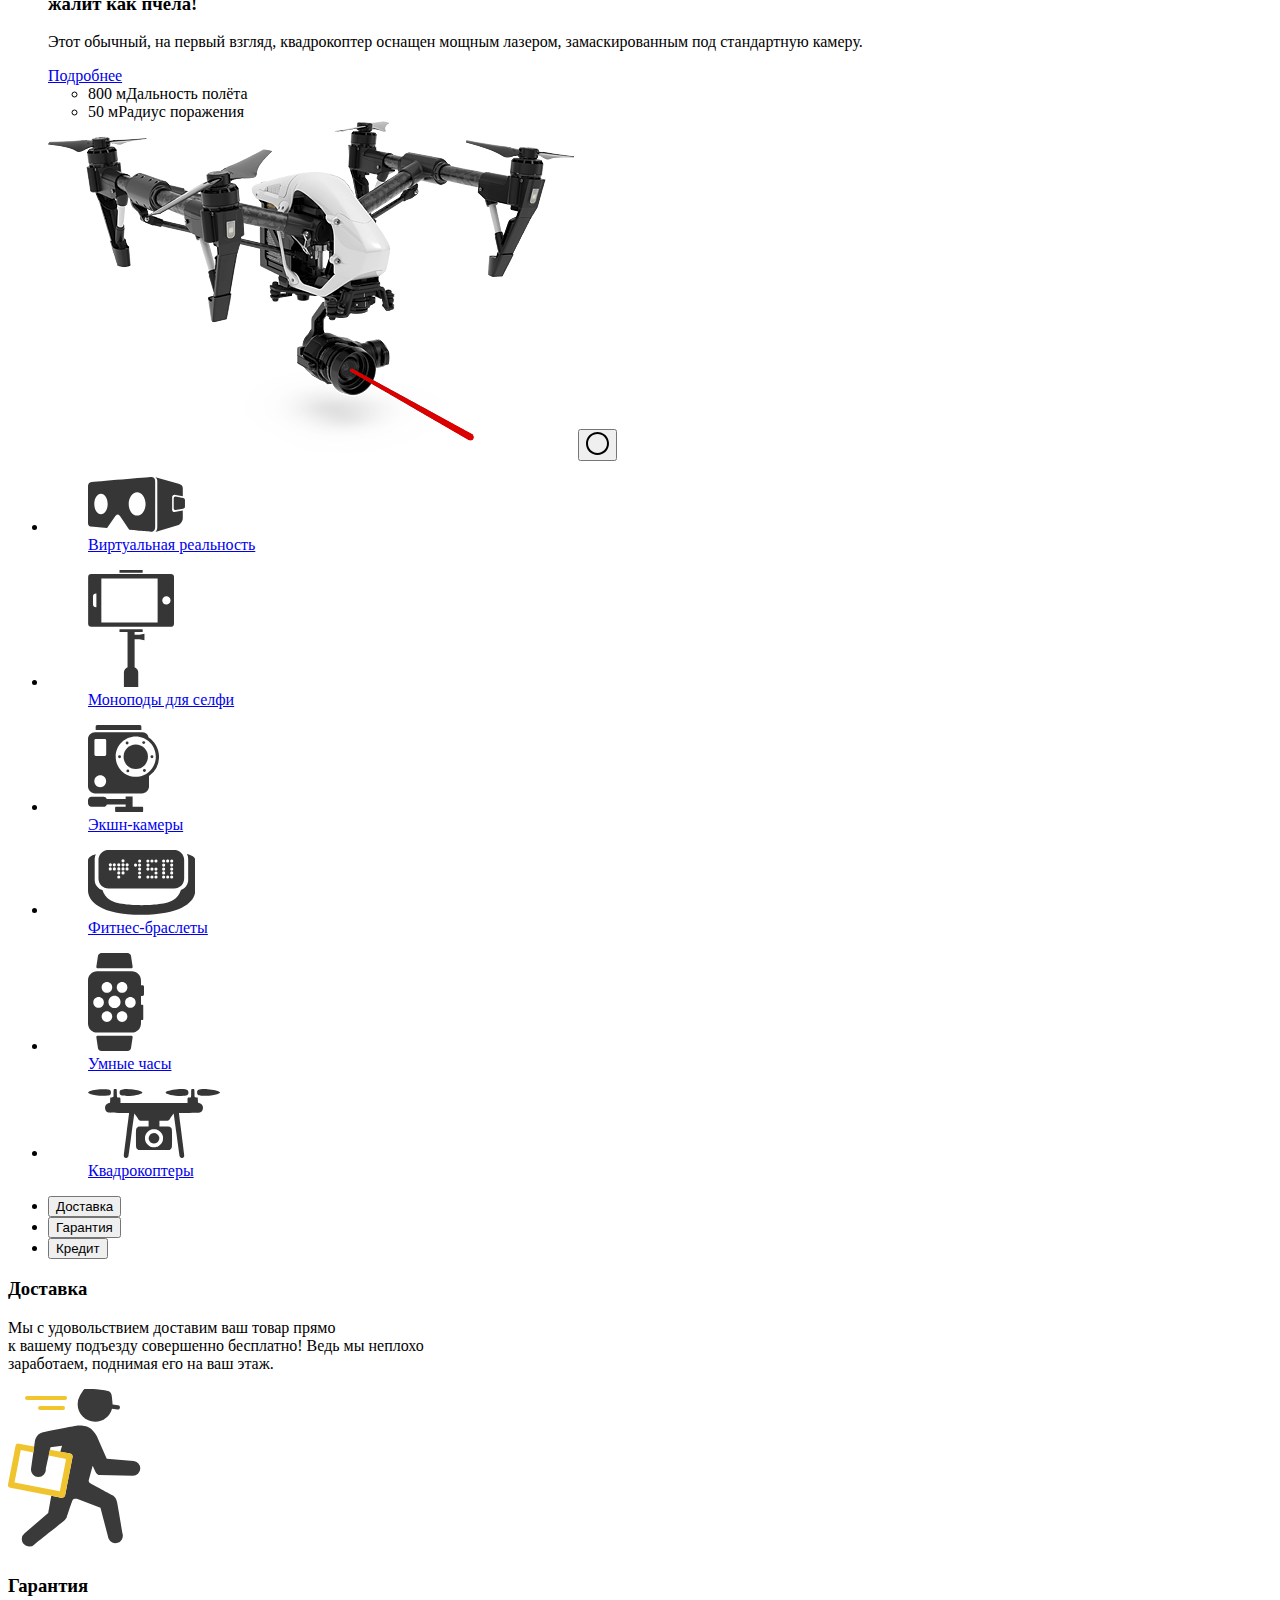
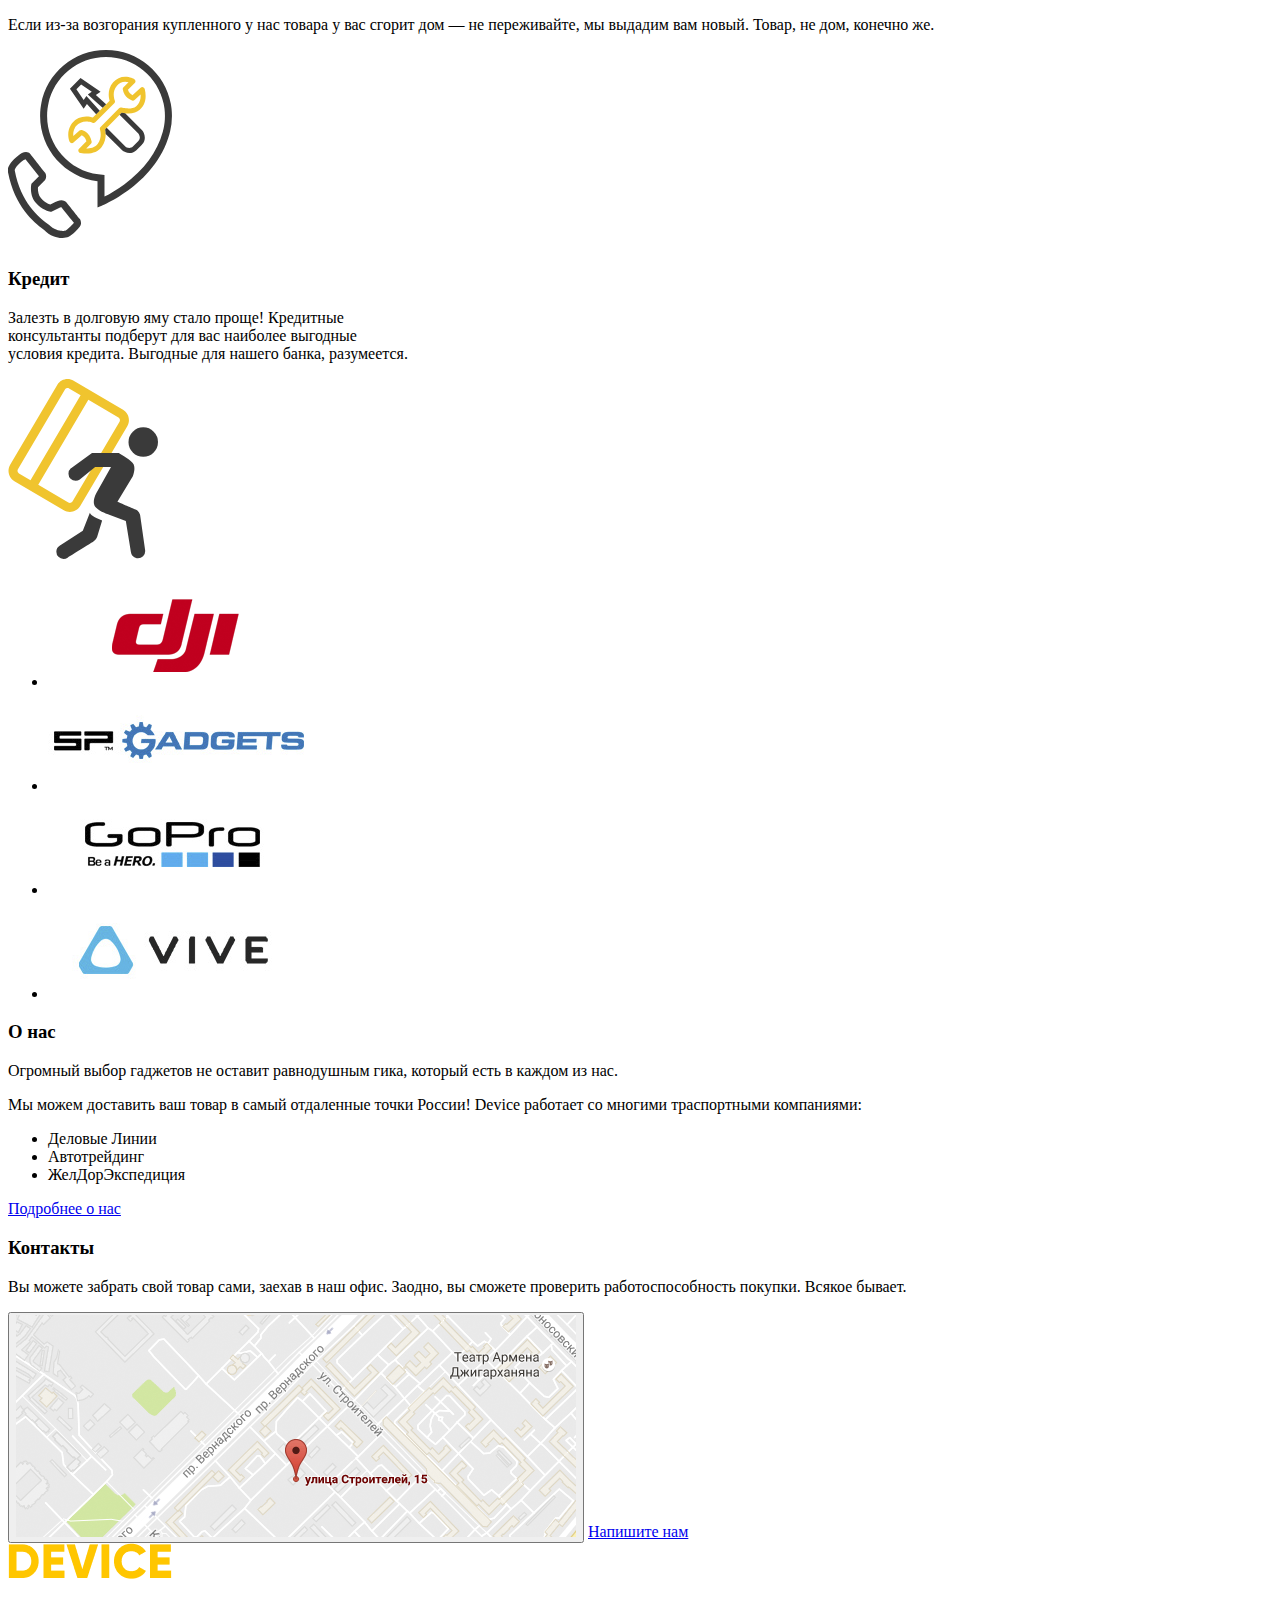
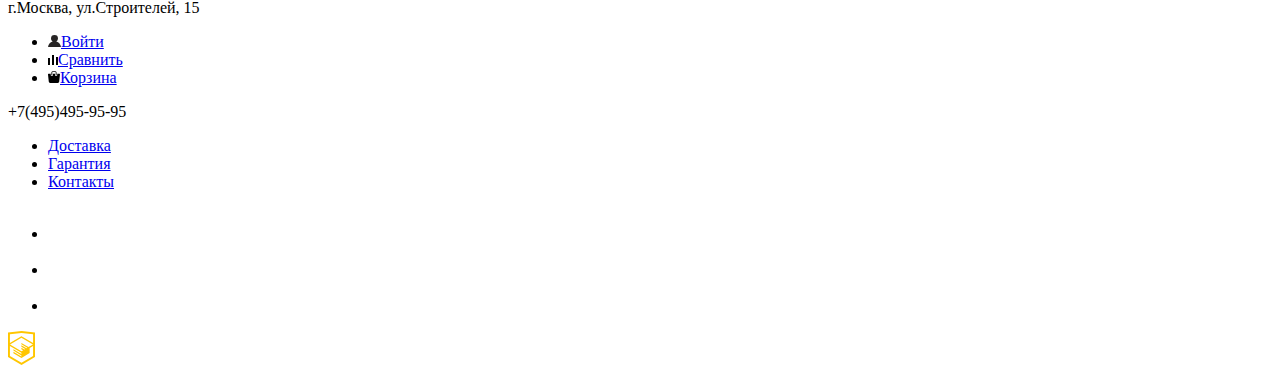
==== commit 3c5afe63: "Завершение проекта" ====
--- a/index.html
+++ b/index.html
@@ -5,6 +5,7 @@
 	<meta charset="UTF-8">
 	<meta http-equiv="X-UA-Compatible" content="IE=edge">
 	<meta name="viewport" content="width=device-width, initial-scale=1.0">
+	<link rel="stylesheet" type="text/css" href="css/main.css">
 	<title>Device</title>
 </head>
 
@@ -13,8 +14,8 @@
 		<nav class="main-navigation">
 			<a class="main-header-logo"><img src="img/logo.png" alt="Логотип"></a>
 			<ul class="user-navigation">
-				<li><img src="svg/search.svg" alt="Поиск"></li>
-				<li class="login-link"><img src="svg/user.svg" alt="Юзер"> <button>Войти</button></li>
+				<li><img src="svg/search.svg" alt="Поиск"><input type="search" placeholder="Поиск по сайту"></li>
+				<li><img src="svg/user.svg" alt="Юзер"> <a class="login-link" href="login.html">Войти</a></li>
 				<li><a href="compare.html"><img src="svg/compare.svg" alt="Сравнение">Сравнить</a></li>
 				<li><a href="basket.html"><img src="svg/cart.svg" alt="Корзина">Корзина</a></li>
 			</ul>
@@ -39,7 +40,7 @@
 					<li> <span>Карбон</span>Материал</li>
 				</ul>
 				<img src="img/slider-1.png" alt="Селфи-палка">
-
+				<button><img src="svg/slider-button.svg" alt="slider-button"></button>
 			</li>
 			<li>
 				<h3>Худеем<br>Правильно!</h3>
@@ -49,7 +50,7 @@
 					<li><span>48 часов</span>Без подзарядки</li>
 				</ul>
 				<img src="img/slider-2.png" alt="Фитнес-браслет">
-
+				<button><img src="svg/slider-button-empty.svg" alt="slider-button"></button>
 			</li>
 			<li>
 				<h3>Порхает как бабочка,<br>жалит как пчела!</h3>
@@ -63,37 +64,38 @@
 					</li>
 				</ul>
 				<img src="img/slider-3.png" alt="Квадрокоптер">
+				<button><img src="svg/slider-button-empty.svg" alt="slider-button"></button>
 			</li>
 		</ul>
 	</section>
 	<section class="products">
 		<ul>
-			<li><a href="#">
+			<li><a href="vr">
 					<figure><img src="svg/popular-1.svg" alt="Виртуальная реальность">
 						<figcaption>Виртуальная реальность</figcaption>
 					</figure>
 				</a></li>
-			<li><a href="#">
+			<li><a href="monopods">
 					<figure><img src="svg/popular-2.svg" alt="Моноподы для селфи">
 						<figcaption>Моноподы для селфи</figcaption>
 					</figure>
 				</a></li>
-			<li><a href="#">
+			<li><a href="action-camera">
 					<figure><img src="svg/popular-3.svg" alt="Экшн-камеры">
 						<figcaption>Экшн-камеры</figcaption>
 					</figure>
 				</a></li>
-			<li><a href="#">
+			<li><a href="fitness-braclete">
 					<figure><img src="svg/popular-4.svg" alt="Фитнес-браслеты">
 						<figcaption>Фитнес-браслеты</figcaption>
 					</figure>
 				</a></li>
-			<li><a href="#">
+			<li><a href="smart-watch.html">
 					<figure><img src="svg/popular-5.svg" alt="Умные часы">
 						<figcaption>Умные часы</figcaption>
 					</figure>
 				</a></li>
-			<li><a href="#">
+			<li><a href="quadrocopters.html">
 					<figure><img src="svg/popular-6.svg" alt="Квадрокоптеры">
 						<figcaption>Квадрокоптеры</figcaption>
 					</figure>
@@ -161,15 +163,16 @@
 		<p>Вы можете забрать свой товар сами, заехав в наш офис. Заодно, вы сможете проверить
 			работоспособность покупки.
 			Всякое бывает.</p>
-		<img src="img/map.png" alt="Карта">
-		<a class="button" href="communication">Напишите нам</a>
+		<button><img src="img/map.png" alt="г.Москва, ул.Строителей, 15"></button>
+		<a class="button" href="communication.html">Напишите нам</a>
 	</section>
 	<footer>
 		<a class="footer-logo"><img src="img/logo-yellow.png" alt="Логотип"></a>
 		<p class="contacts">г.Москва, ул.Строителей, 15
 		</p>
 		<ul class="user-navigation">
-			<li class="login-link"><img src="svg/user.svg" alt="Войти"><button>Войти</button></li>
+			<li class="login-link"><img src="svg/user.svg" alt="Войти"><a class="login-link" href="login.html">Войти</a>
+			</li>
 			<li><a href="compare.html"><img src="svg/compare.svg" alt="Сравнить">Сравнить</a></li>
 			<li><a href="basket.html"><img src="svg/cart.svg" alt="Корзина">Корзина</a></li>
 		</ul>
@@ -189,6 +192,42 @@
 		<a href="#">
 			<img src="svg/logo-html.svg" alt="Логотип компании разработчика"></a>
 	</footer>
+	<form class="communication-form" action="#" method="POST">
+		<label>Ваше имя:
+			<input type="text" name="name" value="" placeholder="Имя Фамилия">
+		</label>
+		<label>Ваш e-mail:
+			<input type="text" name="email" value="" placeholder="email@example.com">
+		</label>
+		<label>Текст письма:
+			<input type="text" name="text" value="" placeholder="В свободной форме">
+		</label>
+		<button type="submit">Отправить</button>
+		<button><img src="svg/modal-close.svg"></button>
+	</form>
+	<img class="map-big" src="img/map-big.png" alt="г.Москва, ул.Строителей, 15">
+	<button class="modal-close"><img src="svg/modal-close.svg"></button>
+	<ul class="catalog-menu">
+		<li><a class="vr" href="vr.html"></a></li>
+		<li><a class="monopods" href="monopods.html"></a></li>
+		<li><a class="action-camera" href="action-camera.html"></a></li>
+		<li><a class="fitness-braclete" href="fitness-braclete.html"></a></li>
+		<li><a class="smart-watch" href="smart-watch.html"></a></li>
+		<li><a class="quadrocopters" href="quadrocopter.html"></a></li>
+	</ul>
+	<form class="login-form" action="#" method="POST">
+		<label>Ваш логин:
+			<input type="text" name="login" placeholder="Логин">
+		</label>
+		<label>Ваш пароль:
+			<input type="password" name="password" placeholder="Пароль">
+		</label>
+		<input type="checkbox" name="remember">Запомните меня
+		<a class="restore" href="#">Я забыл пароль!</a>
+		<button type="submit">Войти</button>
+		<button type="reset">Сбросить</button>
+		<button type="modal-close" type="button">Закрыть</button>
+	</form>
 </body>
 
 </html>--- a/css/main.css
+++ b/css/main.css
@@ -0,0 +1,15 @@
+.communication-form {
+	display: none;
+}
+.map-big {
+	display: none;
+}
+.catalog-menu {
+	display: none;
+}
+.login-form {
+	display: none;
+}
+.modal-close {
+	display: none;
+}
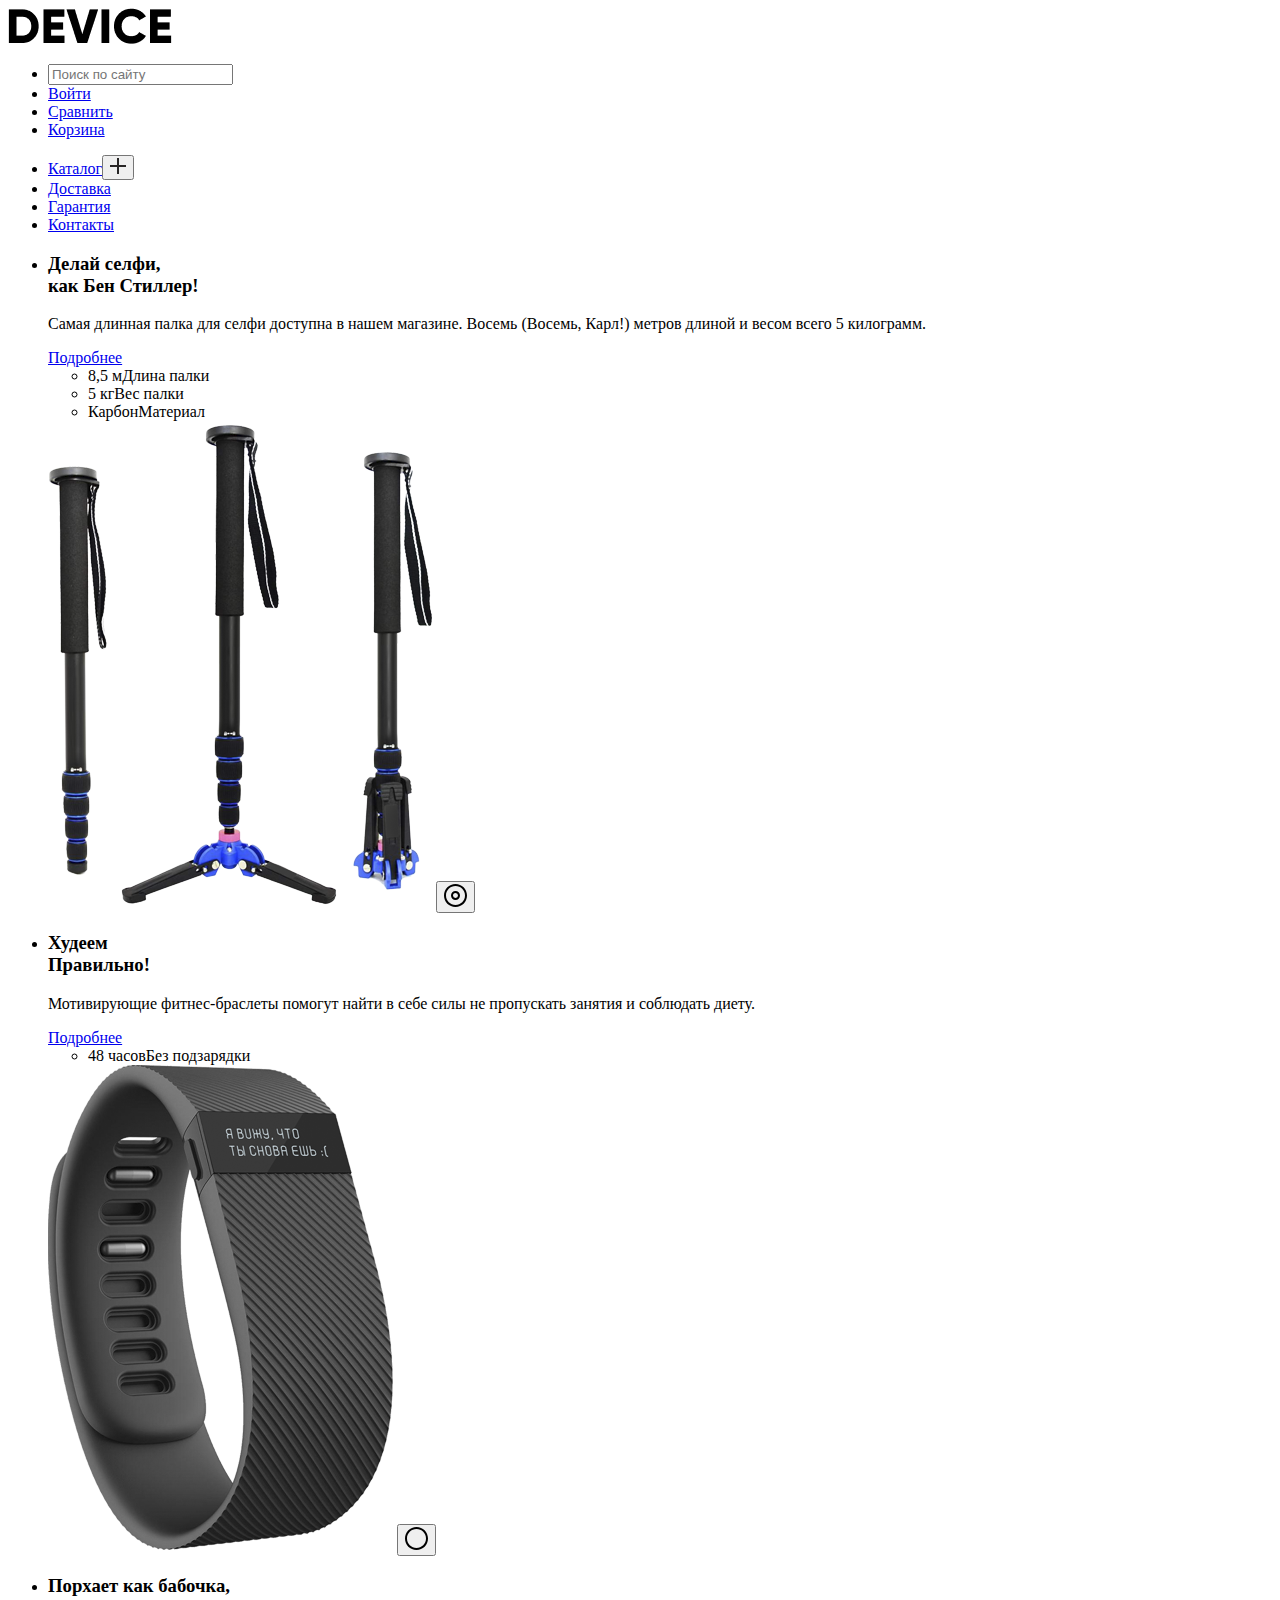
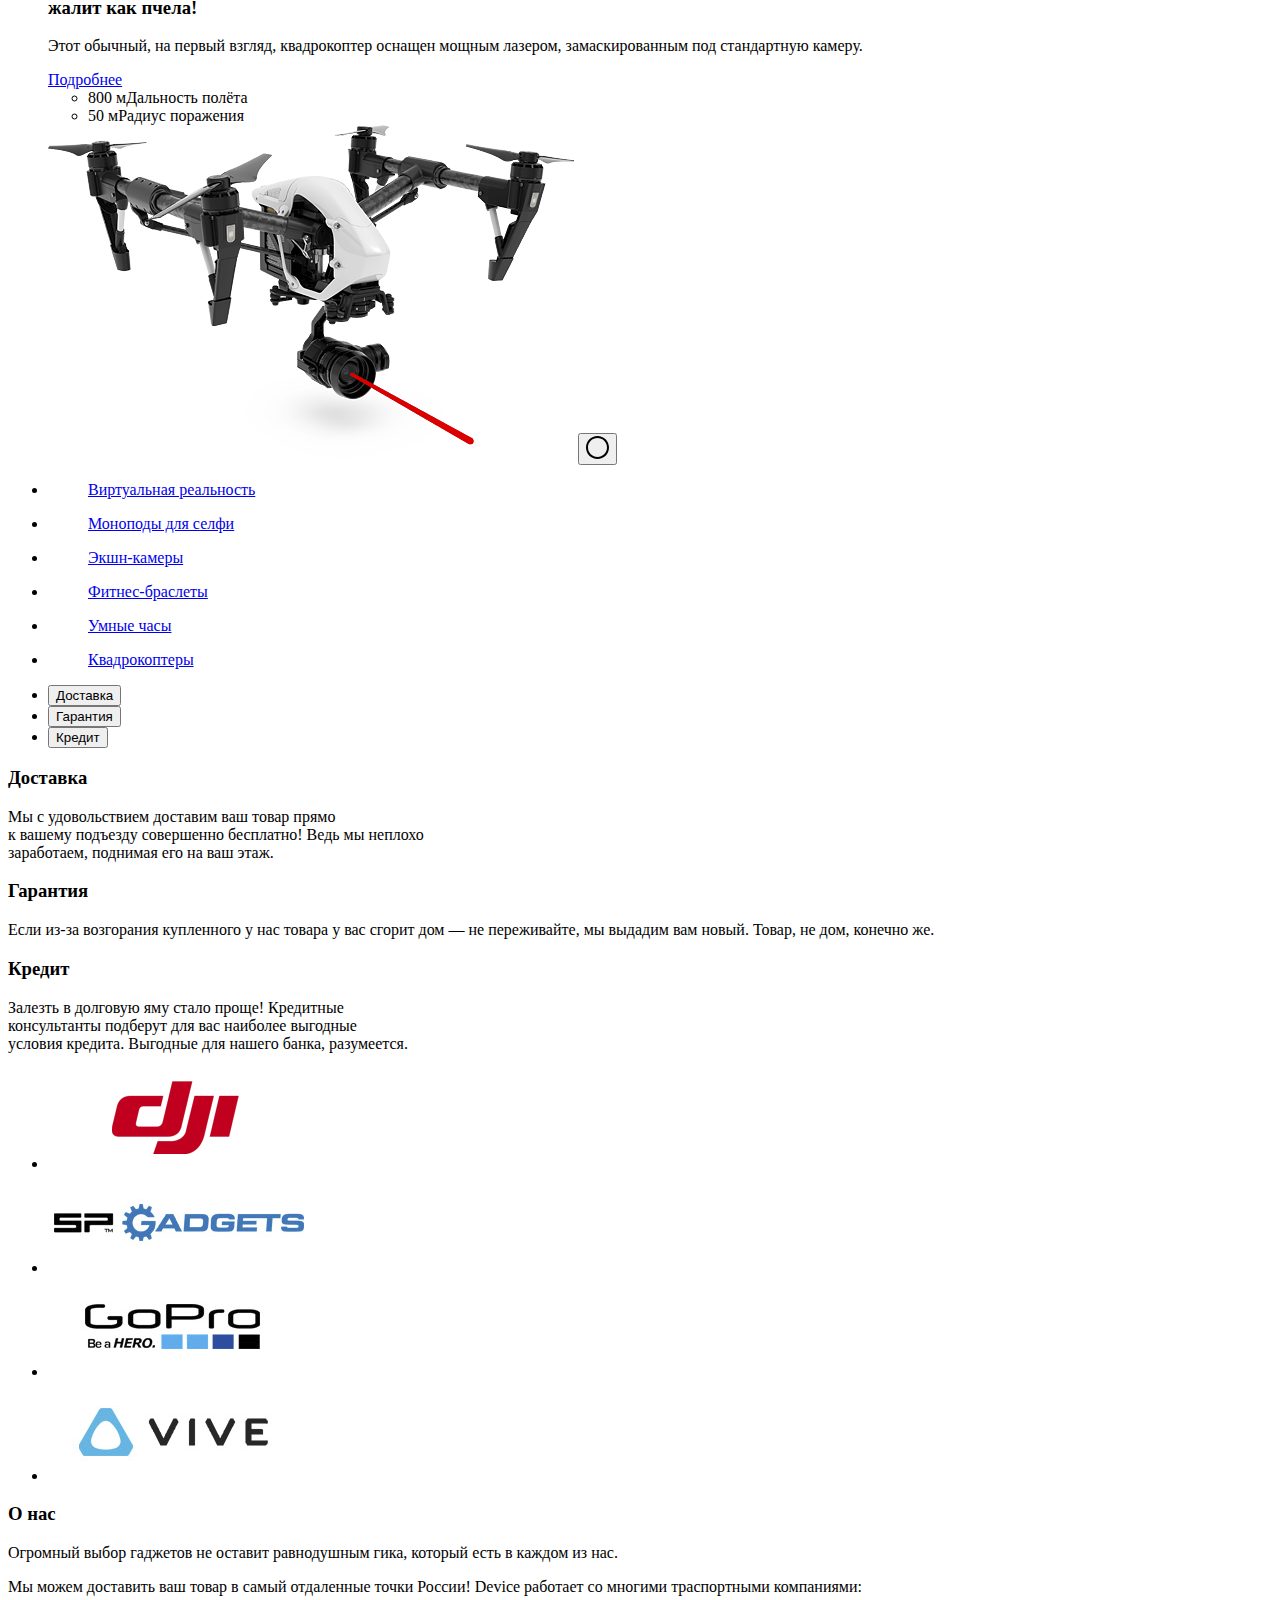
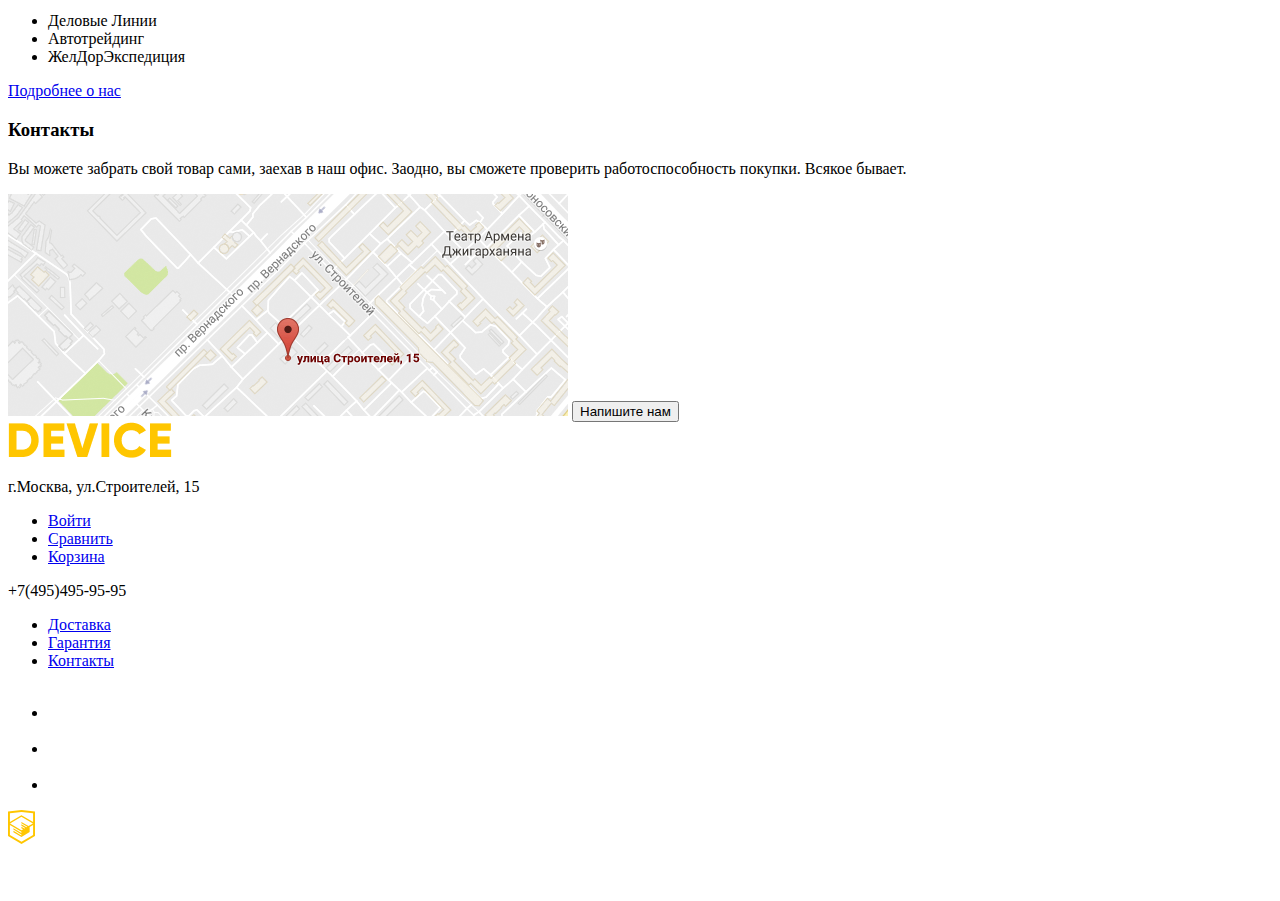
==== commit 7c5a19c9: "Merge pull request #6 from Ponwald/module4-task4" ====
--- a/index.html
+++ b/index.html
@@ -14,13 +14,22 @@
 		<nav class="main-navigation">
 			<a class="main-header-logo"><img src="img/logo.png" alt="Логотип"></a>
 			<ul class="user-navigation">
-				<li><img src="svg/search.svg" alt="Поиск"><input type="search" placeholder="Поиск по сайту"></li>
-				<li><img src="svg/user.svg" alt="Юзер"> <a class="login-link" href="login.html">Войти</a></li>
-				<li><a href="compare.html"><img src="svg/compare.svg" alt="Сравнение">Сравнить</a></li>
-				<li><a href="basket.html"><img src="svg/cart.svg" alt="Корзина">Корзина</a></li>
+				<li><input type="search" placeholder="Поиск по сайту"></li>
+				<li><a class="login-link" href="login.html">Войти</a></li>
+				<li><a href="compare.html">Сравнить</a></li>
+				<li><a href="basket.html">Корзина</a></li>
 			</ul>
 			<ul class="site-navigation">
-				<li><a href="catalog.html">Каталог <span><img src="svg/plus.svg" alt="Плюсик"></span></a></li>
+				<li><a href="catalog.html">Каталог<button><img src="svg/plus.svg" alt="Плюсик"></button></a>
+					<ul class="catalog-menu">
+						<li><a class="vr" href="vr.html"></a></li>
+						<li><a class="monopods" href="monopods.html"></a></li>
+						<li><a class="action-camera" href="action-camera.html"></a></li>
+						<li><a class="fitness-braclete" href="fitness-braclete.html"></a></li>
+						<li><a class="smart-watch" href="smart-watch.html"></a></li>
+						<li><a class="quadrocopters" href="quadrocopter.html"></a></li>
+					</ul>
+				</li>
 				<li><a href="#delivery">Доставка</a></li>
 				<li><a href="#warranty">Гарантия</a></li>
 				<li><a href="#contacts">Контакты</a></li>
@@ -28,6 +37,7 @@
 		</nav>
 	</header>
 	<section class="slider">
+		<h2 class="visually-hidden">Слайдер со списком популярных товаров</h2>
 		<ul>
 			<li>
 				<h3>Делай селфи, <br> как Бен Стиллер! </h3>
@@ -69,47 +79,47 @@
 		</ul>
 	</section>
 	<section class="products">
-		<ul>
-			<li><a href="vr">
-					<figure><img src="svg/popular-1.svg" alt="Виртуальная реальность">
+		<h2 class="visually-hidden">Перечень товаров</h2>
+		<ul>
+			<li><a href="vr.html">
+					<figure>
 						<figcaption>Виртуальная реальность</figcaption>
 					</figure>
 				</a></li>
-			<li><a href="monopods">
-					<figure><img src="svg/popular-2.svg" alt="Моноподы для селфи">
+			<li><a href="monopods.html">
+					<figure>
 						<figcaption>Моноподы для селфи</figcaption>
 					</figure>
 				</a></li>
-			<li><a href="action-camera">
-					<figure><img src="svg/popular-3.svg" alt="Экшн-камеры">
+			<li><a href="action-camera.html">
+					<figure>
 						<figcaption>Экшн-камеры</figcaption>
 					</figure>
 				</a></li>
-			<li><a href="fitness-braclete">
-					<figure><img src="svg/popular-4.svg" alt="Фитнес-браслеты">
+			<li><a href="fitness-braclete.html">
+					<figure>
 						<figcaption>Фитнес-браслеты</figcaption>
 					</figure>
 				</a></li>
 			<li><a href="smart-watch.html">
-					<figure><img src="svg/popular-5.svg" alt="Умные часы">
+					<figure>
 						<figcaption>Умные часы</figcaption>
 					</figure>
 				</a></li>
 			<li><a href="quadrocopters.html">
-					<figure><img src="svg/popular-6.svg" alt="Квадрокоптеры">
+					<figure>
 						<figcaption>Квадрокоптеры</figcaption>
 					</figure>
 				</a></li>
 		</ul>
 	</section>
 	<section class="features" id="features">
+		<h2 class="visually-hidden">Преимущества</h2>
 		<ul class="features-list">
 			<li class="delivery">
 				<button>Доставка</button>
-
 			</li>
 			<li class="warranty">
-
 				<button>Гарантия</button>
 			</li>
 			<li class="credit">
@@ -121,23 +131,21 @@
 			<p>Мы с удовольствием доставим ваш товар прямо <br>к вашему подъезду совершенно бесплатно! Ведь мы неплохо
 				<br>заработаем, поднимая его на ваш этаж.
 			</p>
-			<img src="svg/delivery.svg" alt="Доставка">
 		</div>
 		<div>
 			<h3>Гарантия</h3>
 			<p>Если из-за возгорания купленного у нас товара у вас сгорит дом — не переживайте, мы выдадим вам новый.
 				Товар, не дом, конечно же.</p>
-			<img src="svg/warranty.svg" alt="Гарантия">
 		</div>
 		<div>
 			<h3>Кредит</h3>
 			<p>Залезть в долговую яму стало проще! Кредитные <br>консультанты подберут для вас наиболее выгодные
 				<br>условия кредита. Выгодные для нашего банка, разумеется.
 			</p>
-			<img src="svg/credit.svg" alt="Кредит">
 		</div>
 	</section>
 	<section class="producer">
+		<h2 class="visually-hidden">Логотипы партнёров</h2>
 		<ul>
 			<li><img src="img/logo-1.png" alt="Логотип 1"></li>
 			<li><img src="img/logo-2.png" alt="Логотип 2"></li>
@@ -163,18 +171,17 @@
 		<p>Вы можете забрать свой товар сами, заехав в наш офис. Заодно, вы сможете проверить
 			работоспособность покупки.
 			Всякое бывает.</p>
-		<button><img src="img/map.png" alt="г.Москва, ул.Строителей, 15"></button>
-		<a class="button" href="communication.html">Напишите нам</a>
+		<img src="img/map.png" alt="г.Москва, ул.Строителей, 15">
+		<button>Напишите нам</button>
 	</section>
 	<footer>
 		<a class="footer-logo"><img src="img/logo-yellow.png" alt="Логотип"></a>
 		<p class="contacts">г.Москва, ул.Строителей, 15
 		</p>
 		<ul class="user-navigation">
-			<li class="login-link"><img src="svg/user.svg" alt="Войти"><a class="login-link" href="login.html">Войти</a>
-			</li>
-			<li><a href="compare.html"><img src="svg/compare.svg" alt="Сравнить">Сравнить</a></li>
-			<li><a href="basket.html"><img src="svg/cart.svg" alt="Корзина">Корзина</a></li>
+			<li class="login-link"><a class="login-link" href="login.html">Войти</a></li>
+			<li><a href="compare.html">Сравнить</a></li>
+			<li><a href="basket.html">Корзина</a></li>
 		</ul>
 		<p>+7(495)495-95-95</p>
 		<nav>
@@ -192,29 +199,28 @@
 		<a href="#">
 			<img src="svg/logo-html.svg" alt="Логотип компании разработчика"></a>
 	</footer>
-	<form class="communication-form" action="#" method="POST">
-		<label>Ваше имя:
-			<input type="text" name="name" value="" placeholder="Имя Фамилия">
-		</label>
-		<label>Ваш e-mail:
-			<input type="text" name="email" value="" placeholder="email@example.com">
-		</label>
-		<label>Текст письма:
-			<input type="text" name="text" value="" placeholder="В свободной форме">
-		</label>
-		<button type="submit">Отправить</button>
-		<button><img src="svg/modal-close.svg"></button>
-	</form>
-	<img class="map-big" src="img/map-big.png" alt="г.Москва, ул.Строителей, 15">
-	<button class="modal-close"><img src="svg/modal-close.svg"></button>
-	<ul class="catalog-menu">
-		<li><a class="vr" href="vr.html"></a></li>
-		<li><a class="monopods" href="monopods.html"></a></li>
-		<li><a class="action-camera" href="action-camera.html"></a></li>
-		<li><a class="fitness-braclete" href="fitness-braclete.html"></a></li>
-		<li><a class="smart-watch" href="smart-watch.html"></a></li>
-		<li><a class="quadrocopters" href="quadrocopter.html"></a></li>
-	</ul>
+	<article>
+		<h2 class="visually-hidden">Обратная связь</h2>
+		<form class="communication-form" action="#" method="POST">
+			<label>Ваше имя:
+				<input type="text" name="name" value="" placeholder="Имя Фамилия">
+			</label>
+			<label>Ваш e-mail:
+				<input type="text" name="email" value="" placeholder="email@example.com">
+			</label>
+			<label>Текст письма:
+				<input type="text" name="text" value="" placeholder="В свободной форме">
+			</label>
+			<button type="submit">Отправить</button>
+			<button></button>
+		</form>
+	</article>
+	<article>
+		<div><img class="map-big" src="img/map-big.png" alt="г.Москва, ул.Строителей, 15">
+			<button class="modal-close"></button>
+		</div>
+	</article>
+	<h2 class="visually-hidden">Авторизация</h2>
 	<form class="login-form" action="#" method="POST">
 		<label>Ваш логин:
 			<input type="text" name="login" placeholder="Логин">
@@ -222,11 +228,12 @@
 		<label>Ваш пароль:
 			<input type="password" name="password" placeholder="Пароль">
 		</label>
-		<input type="checkbox" name="remember">Запомните меня
+		<label>Запомните меня
+			<input type="checkbox" name="remember"></label>
 		<a class="restore" href="#">Я забыл пароль!</a>
 		<button type="submit">Войти</button>
 		<button type="reset">Сбросить</button>
-		<button type="modal-close" type="button">Закрыть</button>
+		<button class="modal-close" type="button">Закрыть</button>
 	</form>
 </body>
 
--- a/css/main.css
+++ b/css/main.css
@@ -13,3 +13,10 @@
 .modal-close {
 	display: none;
 }
+.visually-hidden {
+	position: absolute;
+	clip: rect(0 0 0 0);
+	width: 1px;
+	height: 1px;
+	margin: -1px;
+}
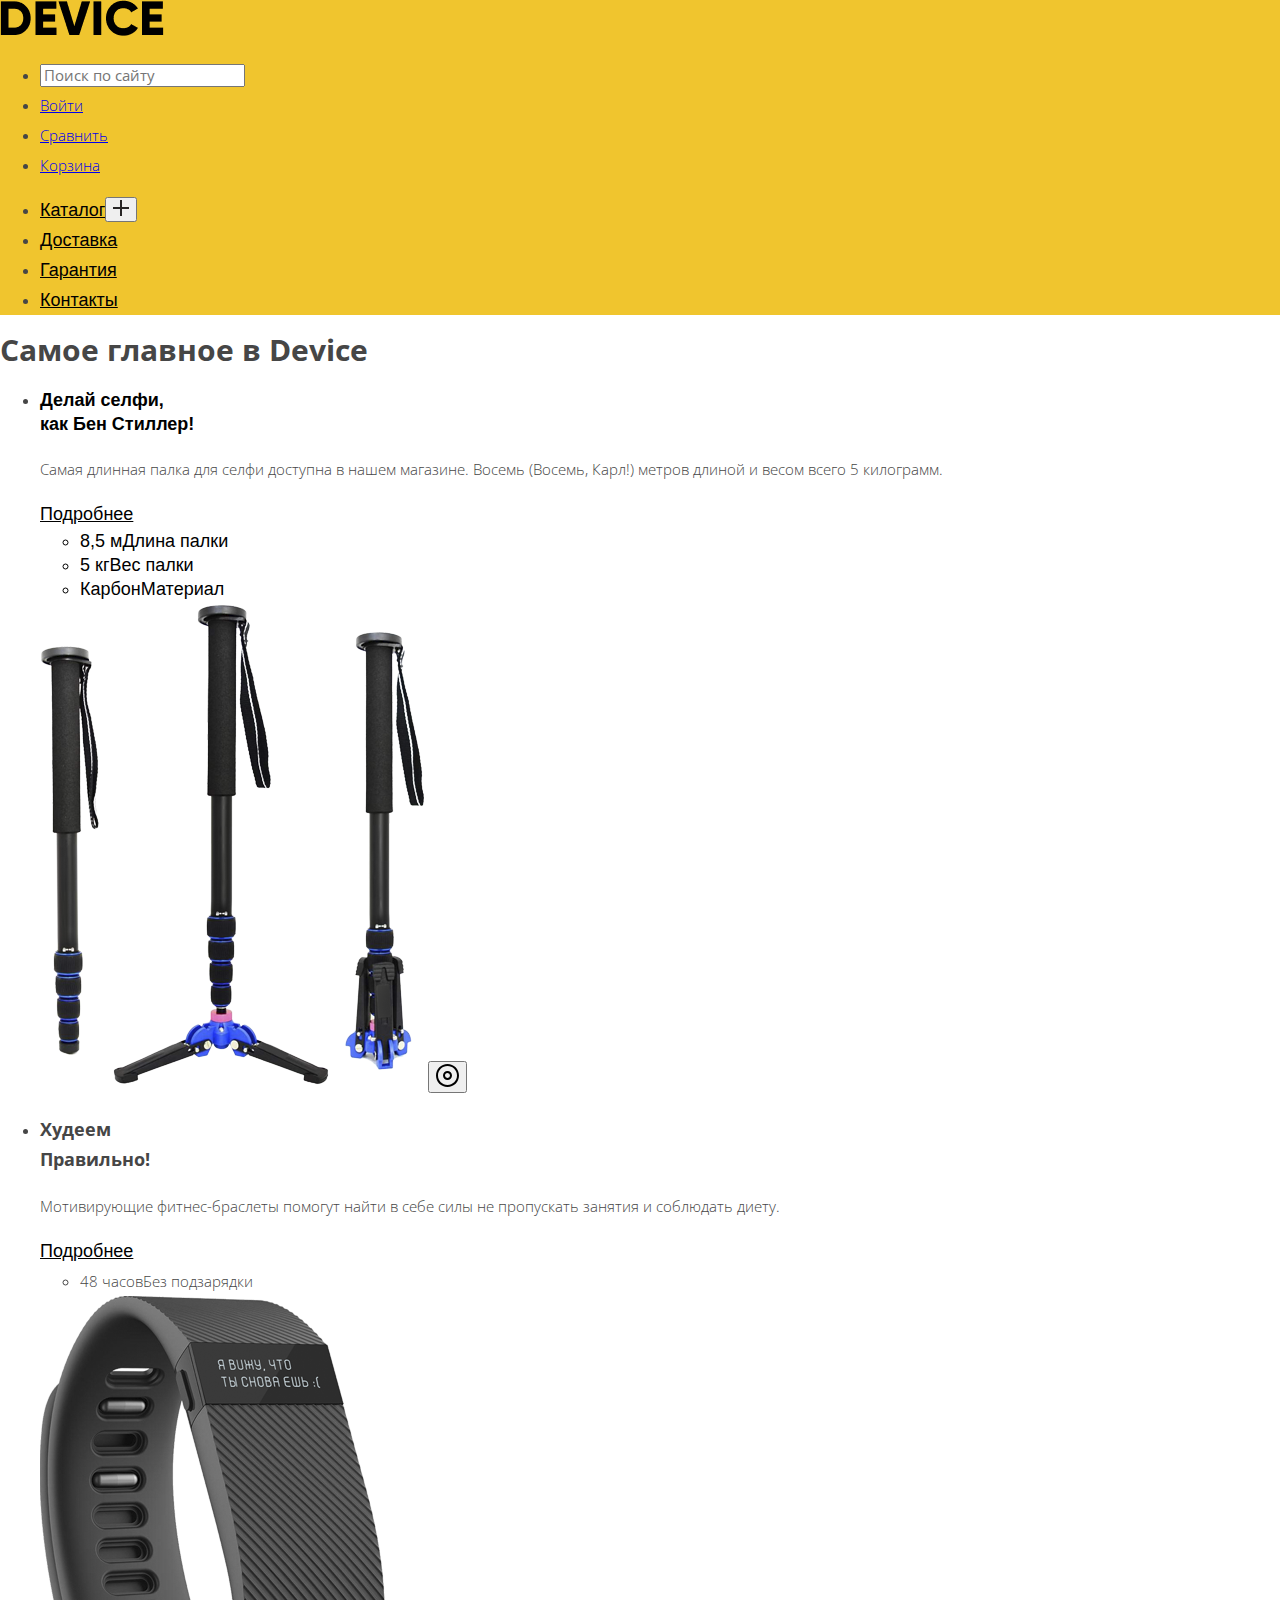
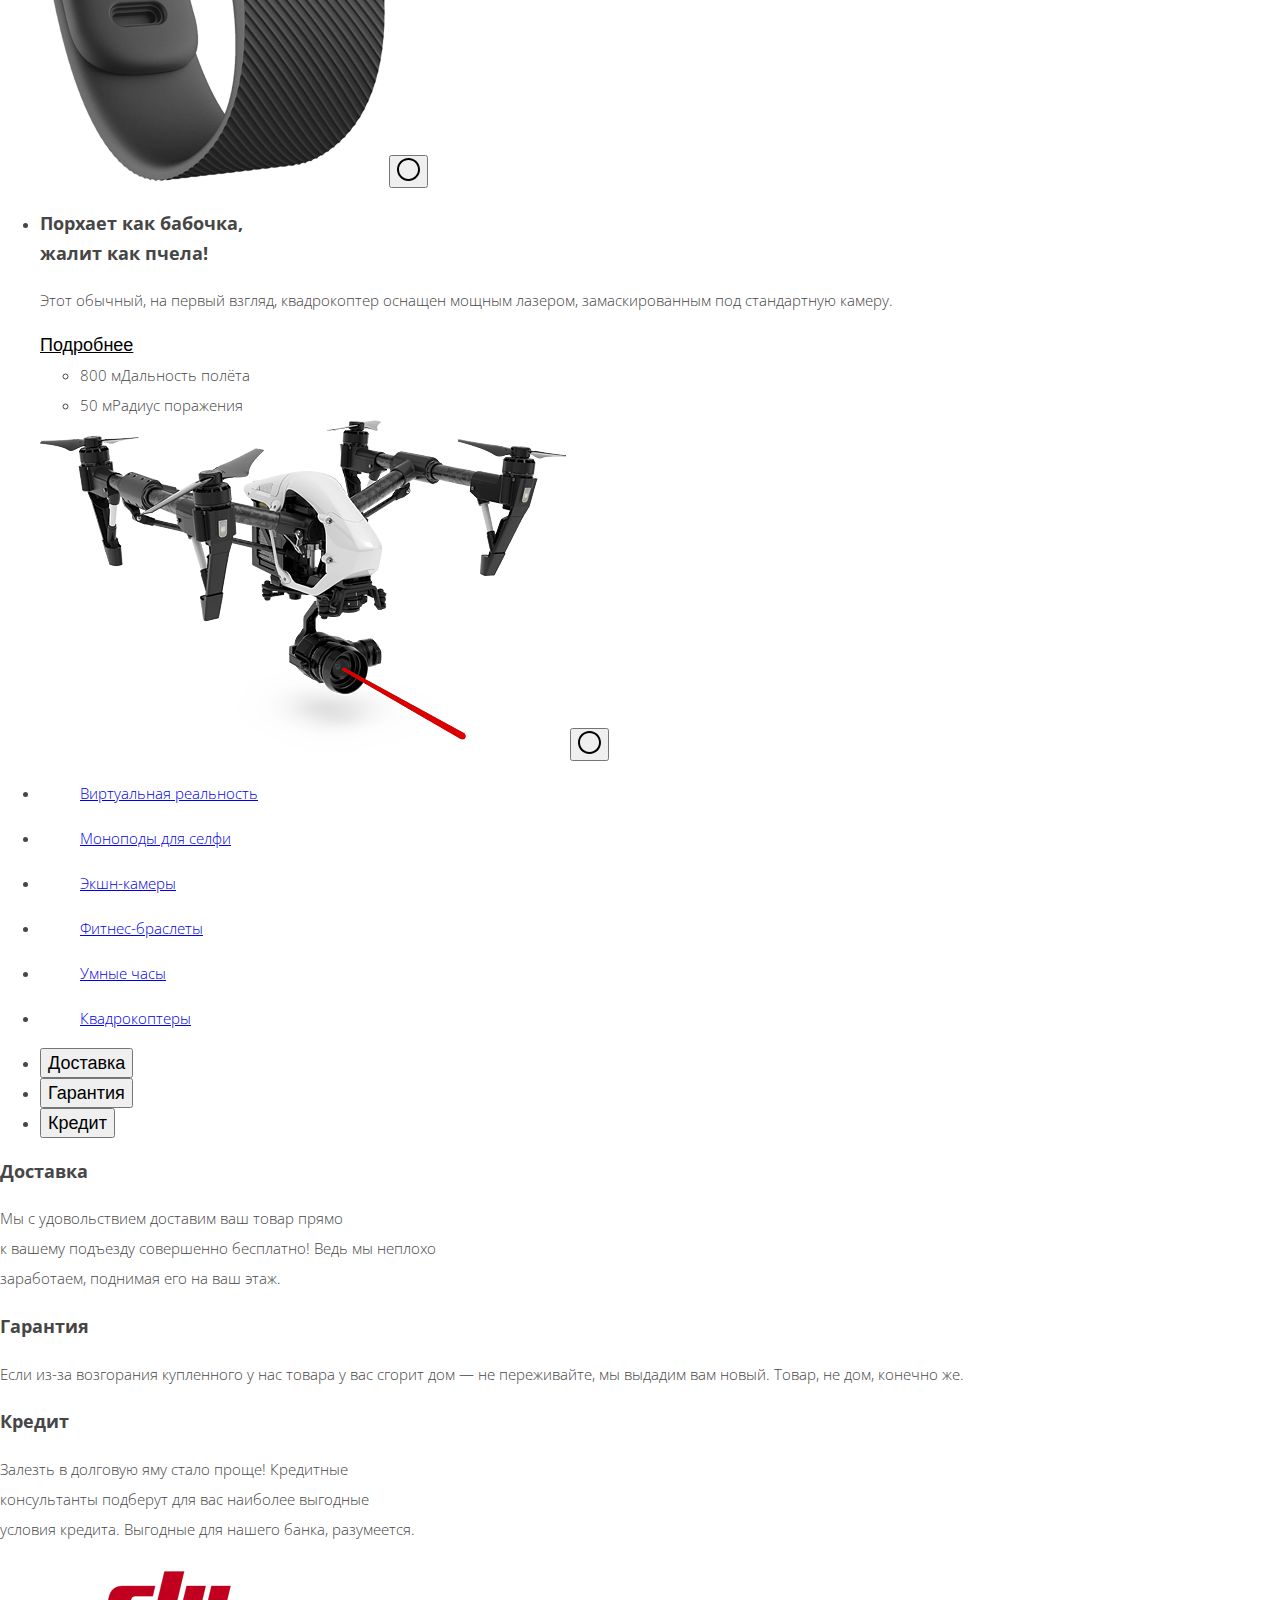
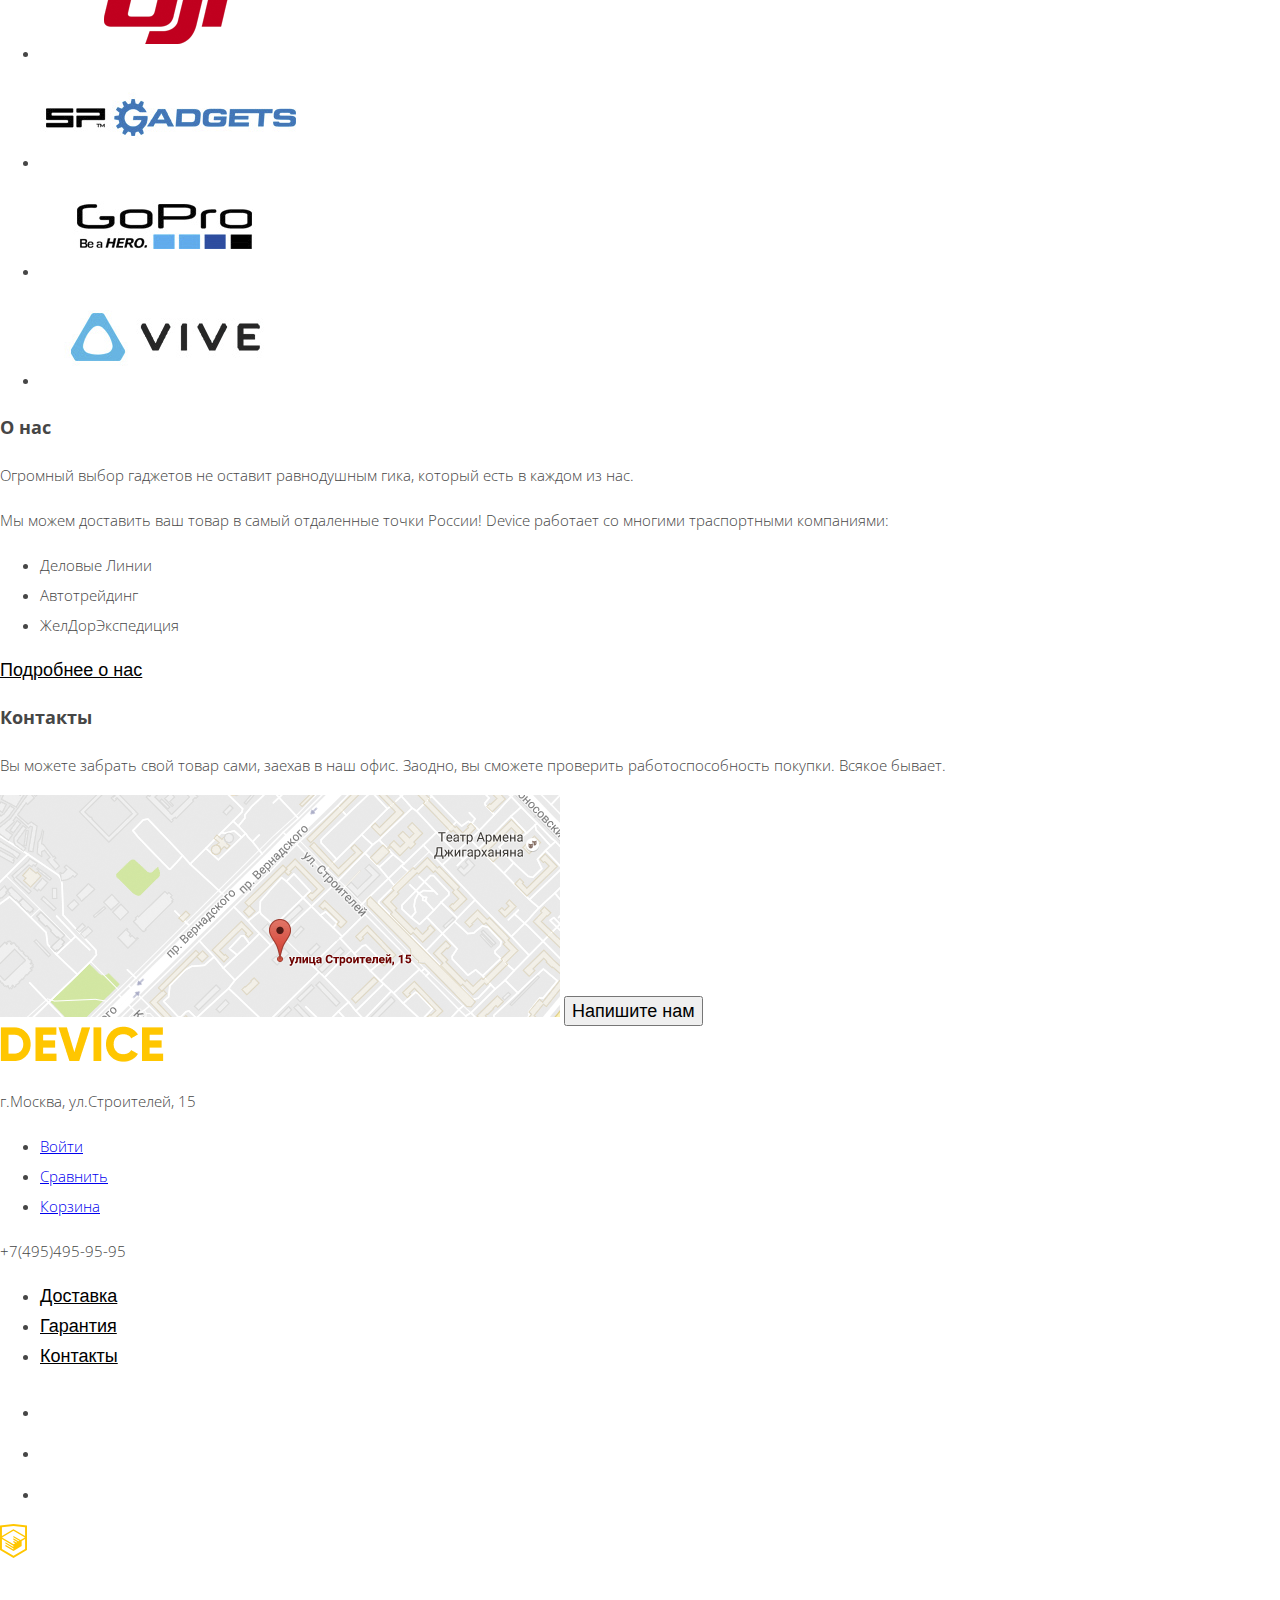
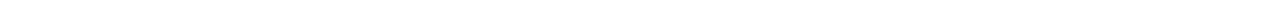
==== commit 93ec8ced: "Работа с css" ====
--- a/index.html
+++ b/index.html
@@ -5,14 +5,18 @@
 	<meta charset="UTF-8">
 	<meta http-equiv="X-UA-Compatible" content="IE=edge">
 	<meta name="viewport" content="width=device-width, initial-scale=1.0">
-	<link rel="stylesheet" type="text/css" href="css/main.css">
+	<link href="https://fonts.googleapis.com/css2?family=Open+Sans:wght@300&display=swap" rel="stylesheet">
+	<link href="css/normalize.css" rel="stylesheet">
+	<link href="css/main.css" rel="stylesheet">
+	<link href="css/index.css" rel="stylesheet">
 	<title>Device</title>
 </head>
 
 <body>
+
 	<header class="main-header">
 		<nav class="main-navigation">
-			<a class="main-header-logo"><img src="img/logo.png" alt="Логотип"></a>
+			<a class="main-header-logo"><img src="asset/image/logo/logo.png" alt="Логотип"></a>
 			<ul class="user-navigation">
 				<li><input type="search" placeholder="Поиск по сайту"></li>
 				<li><a class="login-link" href="login.html">Войти</a></li>
@@ -20,7 +24,8 @@
 				<li><a href="basket.html">Корзина</a></li>
 			</ul>
 			<ul class="site-navigation">
-				<li><a href="catalog.html">Каталог<button><img src="svg/plus.svg" alt="Плюсик"></button></a>
+				<li><a href="catalog.html" class="btn">Каталог</a><button><img src="asset/svg/plus.svg"
+							alt="Плюсик"></button>
 					<ul class="catalog-menu">
 						<li><a class="vr" href="vr.html"></a></li>
 						<li><a class="monopods" href="monopods.html"></a></li>
@@ -30,152 +35,160 @@
 						<li><a class="quadrocopters" href="quadrocopter.html"></a></li>
 					</ul>
 				</li>
-				<li><a href="#delivery">Доставка</a></li>
-				<li><a href="#warranty">Гарантия</a></li>
-				<li><a href="#contacts">Контакты</a></li>
+				<li><a href="#delivery" class="btn">Доставка</a></li>
+				<li><a href="#warranty" class="btn">Гарантия</a></li>
+				<li><a href="#contacts" class="btn">Контакты</a></li>
 			</ul>
 		</nav>
 	</header>
-	<section class="slider">
-		<h2 class="visually-hidden">Слайдер со списком популярных товаров</h2>
-		<ul>
-			<li>
-				<h3>Делай селфи, <br> как Бен Стиллер! </h3>
-				<p>Самая длинная палка для селфи доступна в нашем магазине. Восемь (Восемь, Карл!) метров длиной и весом
-					всего 5 килограмм.</p>
-				<a href="#">Подробнее</a>
-				<ul>
-					<li> <span>8,5 м</span>Длина палки</li>
-					<li> <span>5 кг</span>Вес палки</li>
-					<li> <span>Карбон</span>Материал</li>
-				</ul>
-				<img src="img/slider-1.png" alt="Селфи-палка">
-				<button><img src="svg/slider-button.svg" alt="slider-button"></button>
-			</li>
-			<li>
-				<h3>Худеем<br>Правильно!</h3>
-				<p>Мотивирующие фитнес-браслеты помогут найти в себе силы не пропускать занятия и соблюдать диету.</p>
-				<a href="#">Подробнее</a>
-				<ul>
-					<li><span>48 часов</span>Без подзарядки</li>
-				</ul>
-				<img src="img/slider-2.png" alt="Фитнес-браслет">
-				<button><img src="svg/slider-button-empty.svg" alt="slider-button"></button>
-			</li>
-			<li>
-				<h3>Порхает как бабочка,<br>жалит как пчела!</h3>
-				<p>Этот обычный, на первый взгляд, квадрокоптер оснащен мощным лазером, замаскированным под стандартную
-					камеру.</p>
-				<a href="#">Подробнее</a>
-				<ul>
-					<li><span>800 м</span>Дальность полёта</li>
-					<li>
-						<span>50 м</span>Радиус поражения
-					</li>
-				</ul>
-				<img src="img/slider-3.png" alt="Квадрокоптер">
-				<button><img src="svg/slider-button-empty.svg" alt="slider-button"></button>
-			</li>
-		</ul>
-	</section>
-	<section class="products">
-		<h2 class="visually-hidden">Перечень товаров</h2>
-		<ul>
-			<li><a href="vr.html">
-					<figure>
-						<figcaption>Виртуальная реальность</figcaption>
-					</figure>
-				</a></li>
-			<li><a href="monopods.html">
-					<figure>
-						<figcaption>Моноподы для селфи</figcaption>
-					</figure>
-				</a></li>
-			<li><a href="action-camera.html">
-					<figure>
-						<figcaption>Экшн-камеры</figcaption>
-					</figure>
-				</a></li>
-			<li><a href="fitness-braclete.html">
-					<figure>
-						<figcaption>Фитнес-браслеты</figcaption>
-					</figure>
-				</a></li>
-			<li><a href="smart-watch.html">
-					<figure>
-						<figcaption>Умные часы</figcaption>
-					</figure>
-				</a></li>
-			<li><a href="quadrocopters.html">
-					<figure>
-						<figcaption>Квадрокоптеры</figcaption>
-					</figure>
-				</a></li>
-		</ul>
-	</section>
-	<section class="features" id="features">
-		<h2 class="visually-hidden">Преимущества</h2>
-		<ul class="features-list">
-			<li class="delivery">
-				<button>Доставка</button>
-			</li>
-			<li class="warranty">
-				<button>Гарантия</button>
-			</li>
-			<li class="credit">
-				<button>Кредит</button>
-			</li>
-		</ul>
-		<div>
-			<h3>Доставка</h3>
-			<p>Мы с удовольствием доставим ваш товар прямо <br>к вашему подъезду совершенно бесплатно! Ведь мы неплохо
-				<br>заработаем, поднимая его на ваш этаж.
-			</p>
-		</div>
-		<div>
-			<h3>Гарантия</h3>
-			<p>Если из-за возгорания купленного у нас товара у вас сгорит дом — не переживайте, мы выдадим вам новый.
-				Товар, не дом, конечно же.</p>
-		</div>
-		<div>
-			<h3>Кредит</h3>
-			<p>Залезть в долговую яму стало проще! Кредитные <br>консультанты подберут для вас наиболее выгодные
-				<br>условия кредита. Выгодные для нашего банка, разумеется.
-			</p>
-		</div>
-	</section>
-	<section class="producer">
-		<h2 class="visually-hidden">Логотипы партнёров</h2>
-		<ul>
-			<li><img src="img/logo-1.png" alt="Логотип 1"></li>
-			<li><img src="img/logo-2.png" alt="Логотип 2"></li>
-			<li><img src="img/logo-3.png" alt="Логотип 3"></li>
-			<li><img src="img/logo-4.png" alt="Логотип 4"></li>
-		</ul>
-	</section>
-	<section class="information">
-		<h3>О нас</h3>
-		<p>Огромный выбор гаджетов не оставит равнодушным гика, который есть в каждом из нас.</p>
-		<p>Мы можем доставить ваш товар в самый отдаленные точки России! Device работает со многими
-			траспортными
-			компаниями:</p>
-		<ul>
-			<li>Деловые Линии</li>
-			<li>Автотрейдинг</li>
-			<li>ЖелДорЭкспедиция</li>
-		</ul>
-		<a class="button" href="aboute">Подробнее о нас</a>
-	</section>
-	<section class="contacts" id="contacts">
-		<h3>Контакты</h3>
-		<p>Вы можете забрать свой товар сами, заехав в наш офис. Заодно, вы сможете проверить
-			работоспособность покупки.
-			Всякое бывает.</p>
-		<img src="img/map.png" alt="г.Москва, ул.Строителей, 15">
-		<button>Напишите нам</button>
-	</section>
+	<main>
+		<h1 class="viseally-hidden">Самое главное в Device</h1>
+		<section class="slider">
+			<h2 class="visually-hidden">Слайдер со списком популярных товаров</h2>
+			<ul>
+				<li>
+					<h3 class="btn">Делай селфи, <br> как Бен Стиллер! </h3>
+					<p>Самая длинная палка для селфи доступна в нашем магазине. Восемь (Восемь, Карл!) метров длиной и
+						весом
+						всего 5 килограмм.</p>
+					<a href="#" class="btn">Подробнее</a>
+					<ul class="btn">
+						<li> <span>8,5 м</span>Длина палки</li>
+						<li> <span>5 кг</span>Вес палки</li>
+						<li> <span>Карбон</span>Материал</li>
+					</ul>
+					<img src="asset/image/slider/slider-1.png" alt="Селфи-палка">
+					<button><img src="asset/svg/slider-button.svg" alt="slider-button"></button>
+				</li>
+				<li>
+					<h3>Худеем<br>Правильно!</h3>
+					<p>Мотивирующие фитнес-браслеты помогут найти в себе силы не пропускать занятия и соблюдать диету.
+					</p>
+					<a href="#" class="btn">Подробнее</a>
+					<ul>
+						<li><span>48 часов</span>Без подзарядки</li>
+					</ul>
+					<img src="asset/image/slider/slider-2.png" alt="Фитнес-браслет">
+					<button><img src="asset/svg/slider-button-empty.svg" alt="slider-button"></button>
+				</li>
+				<li>
+					<h3>Порхает как бабочка,<br>жалит как пчела!</h3>
+					<p>Этот обычный, на первый взгляд, квадрокоптер оснащен мощным лазером, замаскированным под
+						стандартную
+						камеру.</p>
+					<a href="#" class="btn">Подробнее</a>
+					<ul>
+						<li><span>800 м</span>Дальность полёта</li>
+						<li>
+							<span>50 м</span>Радиус поражения
+						</li>
+					</ul>
+					<img src="asset/image/slider/slider-3.png" alt="Квадрокоптер">
+					<button><img src="asset/svg/slider-button-empty.svg" alt="slider-button"></button>
+				</li>
+			</ul>
+		</section>
+		<section class="products" class="btn">
+			<h2 class="visually-hidden">Перечень товаров</h2>
+			<ul>
+				<li><a href="vr.html">
+						<figure>
+							<figcaption>Виртуальная реальность</figcaption>
+						</figure>
+					</a></li>
+				<li><a href="monopods.html">
+						<figure>
+							<figcaption>Моноподы для селфи</figcaption>
+						</figure>
+					</a></li>
+				<li><a href="action-camera.html">
+						<figure>
+							<figcaption>Экшн-камеры</figcaption>
+						</figure>
+					</a></li>
+				<li><a href="fitness-braclete.html">
+						<figure>
+							<figcaption>Фитнес-браслеты</figcaption>
+						</figure>
+					</a></li>
+				<li><a href="smart-watch.html">
+						<figure>
+							<figcaption>Умные часы</figcaption>
+						</figure>
+					</a></li>
+				<li><a href="quadrocopters.html">
+						<figure>
+							<figcaption>Квадрокоптеры</figcaption>
+						</figure>
+					</a></li>
+			</ul>
+		</section>
+		<section class="features" id="features">
+			<h2 class="visually-hidden">Преимущества</h2>
+			<ul class="features-list">
+				<li class="delivery">
+					<button class="btn">Доставка</button>
+				</li>
+				<li class="warranty">
+					<button class="btn">Гарантия</button>
+				</li>
+				<li class="credit">
+					<button class="btn">Кредит</button>
+				</li>
+			</ul>
+			<div>
+				<h3>Доставка</h3>
+				<p>Мы с удовольствием доставим ваш товар прямо <br>к вашему подъезду совершенно бесплатно! Ведь мы
+					неплохо
+					<br>заработаем, поднимая его на ваш этаж.
+				</p>
+			</div>
+			<div>
+				<h3>Гарантия</h3>
+				<p>Если из-за возгорания купленного у нас товара у вас сгорит дом — не переживайте, мы выдадим вам
+					новый.
+					Товар, не дом, конечно же.</p>
+			</div>
+			<div>
+				<h3>Кредит</h3>
+				<p>Залезть в долговую яму стало проще! Кредитные <br>консультанты подберут для вас наиболее выгодные
+					<br>условия кредита. Выгодные для нашего банка, разумеется.
+				</p>
+			</div>
+		</section>
+		<section class="producer">
+			<h2 class="visually-hidden">Логотипы партнёров</h2>
+			<ul>
+				<li><img src="asset/image/partners/partner-1.png" alt="Логотип 1"></li>
+				<li><img src="asset/image/partners/partner-2.png" alt="Логотип 2"></li>
+				<li><img src="asset/image/partners/partner-3.png" alt="Логотип 3"></li>
+				<li><img src="asset/image/partners/partner-4.png" alt="Логотип 4"></li>
+			</ul>
+		</section>
+		<section class="information">
+			<h3>О нас</h3>
+			<p>Огромный выбор гаджетов не оставит равнодушным гика, который есть в каждом из нас.</p>
+			<p>Мы можем доставить ваш товар в самый отдаленные точки России! Device работает со многими
+				траспортными
+				компаниями:</p>
+			<ul>
+				<li>Деловые Линии</li>
+				<li>Автотрейдинг</li>
+				<li>ЖелДорЭкспедиция</li>
+			</ul>
+			<a class="button btn" href="aboute">Подробнее о нас</a>
+		</section>
+		<section class="contacts" id="contacts">
+			<h3>Контакты</h3>
+			<p>Вы можете забрать свой товар сами, заехав в наш офис. Заодно, вы сможете проверить
+				работоспособность покупки.
+				Всякое бывает.</p>
+			<img src="asset/image/maps/map.png" alt="г.Москва, ул.Строителей, 15">
+			<button class="btn">Напишите нам</button>
+		</section>
+	</main>
 	<footer>
-		<a class="footer-logo"><img src="img/logo-yellow.png" alt="Логотип"></a>
+		<a class="footer-logo"><img src="asset/image/logo/logo-yellow.png" alt="Логотип"></a>
 		<p class="contacts">г.Москва, ул.Строителей, 15
 		</p>
 		<ul class="user-navigation">
@@ -186,18 +199,18 @@
 		<p>+7(495)495-95-95</p>
 		<nav>
 			<ul>
-				<li><a href="#delivery">Доставка</a></li>
-				<li><a href="#warranty">Гарантия</a></li>
-				<li><a href="#contacts">Контакты</a></li>
+				<li><a href="#delivery" class="btn">Доставка</a></li>
+				<li><a href="#warranty" class="btn">Гарантия</a></li>
+				<li><a href="#contacts" class="btn">Контакты</a></li>
 			</ul>
 		</nav>
 		<ul class="social">
-			<li><a href="#"> <img src="svg/fb.svg" alt="Фейсбук"></a></li>
-			<li><a href="#"><img src="svg/vk.svg" alt="Вконтакте"></a></li>
-			<li><a href="#"><img src="svg/twitter.svg" alt="Твиттер"></a></li>
+			<li><a href="#"> <img src="asset/svg/fb.svg" alt="Фейсбук"></a></li>
+			<li><a href="#"><img src="asset/svg/vk.svg" alt="Вконтакте"></a></li>
+			<li><a href="#"><img src="asset/svg/twitter.svg" alt="Твиттер"></a></li>
 		</ul>
 		<a href="#">
-			<img src="svg/logo-html.svg" alt="Логотип компании разработчика"></a>
+			<img src="asset/svg/logo-html.svg" alt="Логотип компании разработчика"></a>
 	</footer>
 	<article>
 		<h2 class="visually-hidden">Обратная связь</h2>
@@ -216,24 +229,26 @@
 		</form>
 	</article>
 	<article>
-		<div><img class="map-big" src="img/map-big.png" alt="г.Москва, ул.Строителей, 15">
+		<div><img class="map-big" src="asset/image/maps/map-big.png" alt="г.Москва, ул.Строителей, 15">
 			<button class="modal-close"></button>
 		</div>
 	</article>
-	<h2 class="visually-hidden">Авторизация</h2>
-	<form class="login-form" action="#" method="POST">
-		<label>Ваш логин:
-			<input type="text" name="login" placeholder="Логин">
-		</label>
-		<label>Ваш пароль:
-			<input type="password" name="password" placeholder="Пароль">
-		</label>
-		<label>Запомните меня
-			<input type="checkbox" name="remember"></label>
-		<a class="restore" href="#">Я забыл пароль!</a>
-		<button type="submit">Войти</button>
-		<button type="reset">Сбросить</button>
-		<button class="modal-close" type="button">Закрыть</button>
+	<div>
+		<h2 class="visually-hidden btn">Авторизация</h2>
+		<form class="login-form" action="#" method="POST">
+			<label class="btn">Ваш логин:
+				<input type="text" name="login" placeholder="Логин">
+			</label>
+			<label class="btn">Ваш пароль:
+				<input type="password" name="password" placeholder="Пароль">
+			</label>
+			<label class="btn">Запомните меня
+				<input type="checkbox" name="remember"></label>
+			<a class="restore btn" href="#">Я забыл пароль!</a>
+			<button type="submit" class="btn">Войти</button>
+			<button type="reset" class="btn">Сбросить</button>
+			<button class="modal-close" type="button">Закрыть</button>
+	</div>
 	</form>
 </body>
 
--- a/css/main.css
+++ b/css/main.css
@@ -1,3 +1,27 @@
+@font-face {
+	font-family: "Gilroy";
+	src: url("asset/fonts/gilroyextrabold.woff2") format("woff2");
+	font-weight: 800;
+	font-style: normal;
+}
+
+body {
+	margin: 0;
+	padding: 0;
+	font-family: "Open Sans", "Arial", sans-serif;
+	font-weight: 300;
+	line-height: 30px;
+	font-size: 15px;
+	color: #464646;
+}
+
+.btn {
+	font-family: "Gilroy", "Arial", sans-serif;
+	font-size: 18px;
+	line-height: 24px;
+	color: #000;
+}
+
 .communication-form {
 	display: none;
 }
--- a/css/index.css
+++ b/css/index.css
@@ -0,0 +1,10 @@
+header {
+	background-color: #f0c52e;
+	background-size: 1160px 299px;
+	background-position: top, center;
+	background-repeat: no-repeat;
+}
+.catalog-menu {
+	font-family: "Gilroy", "Arial", sans-serif;
+	color: #000;
+}
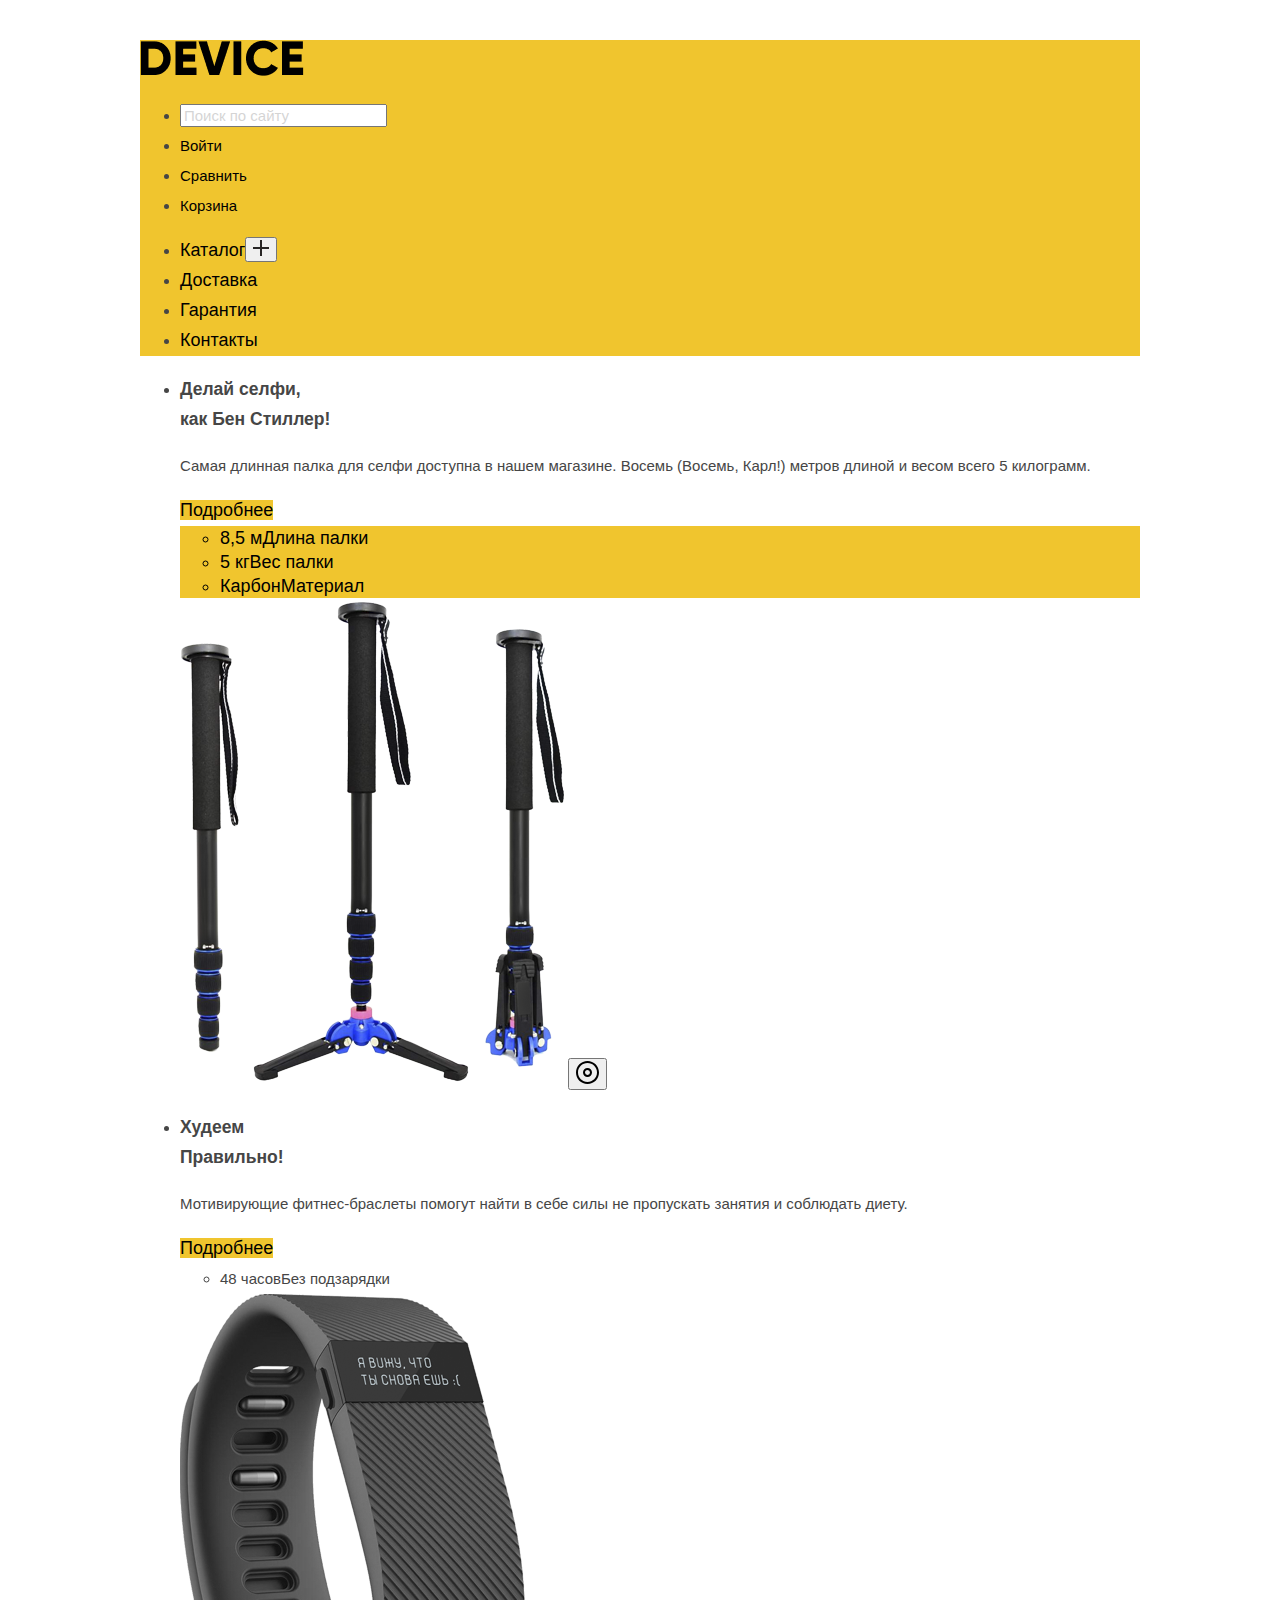
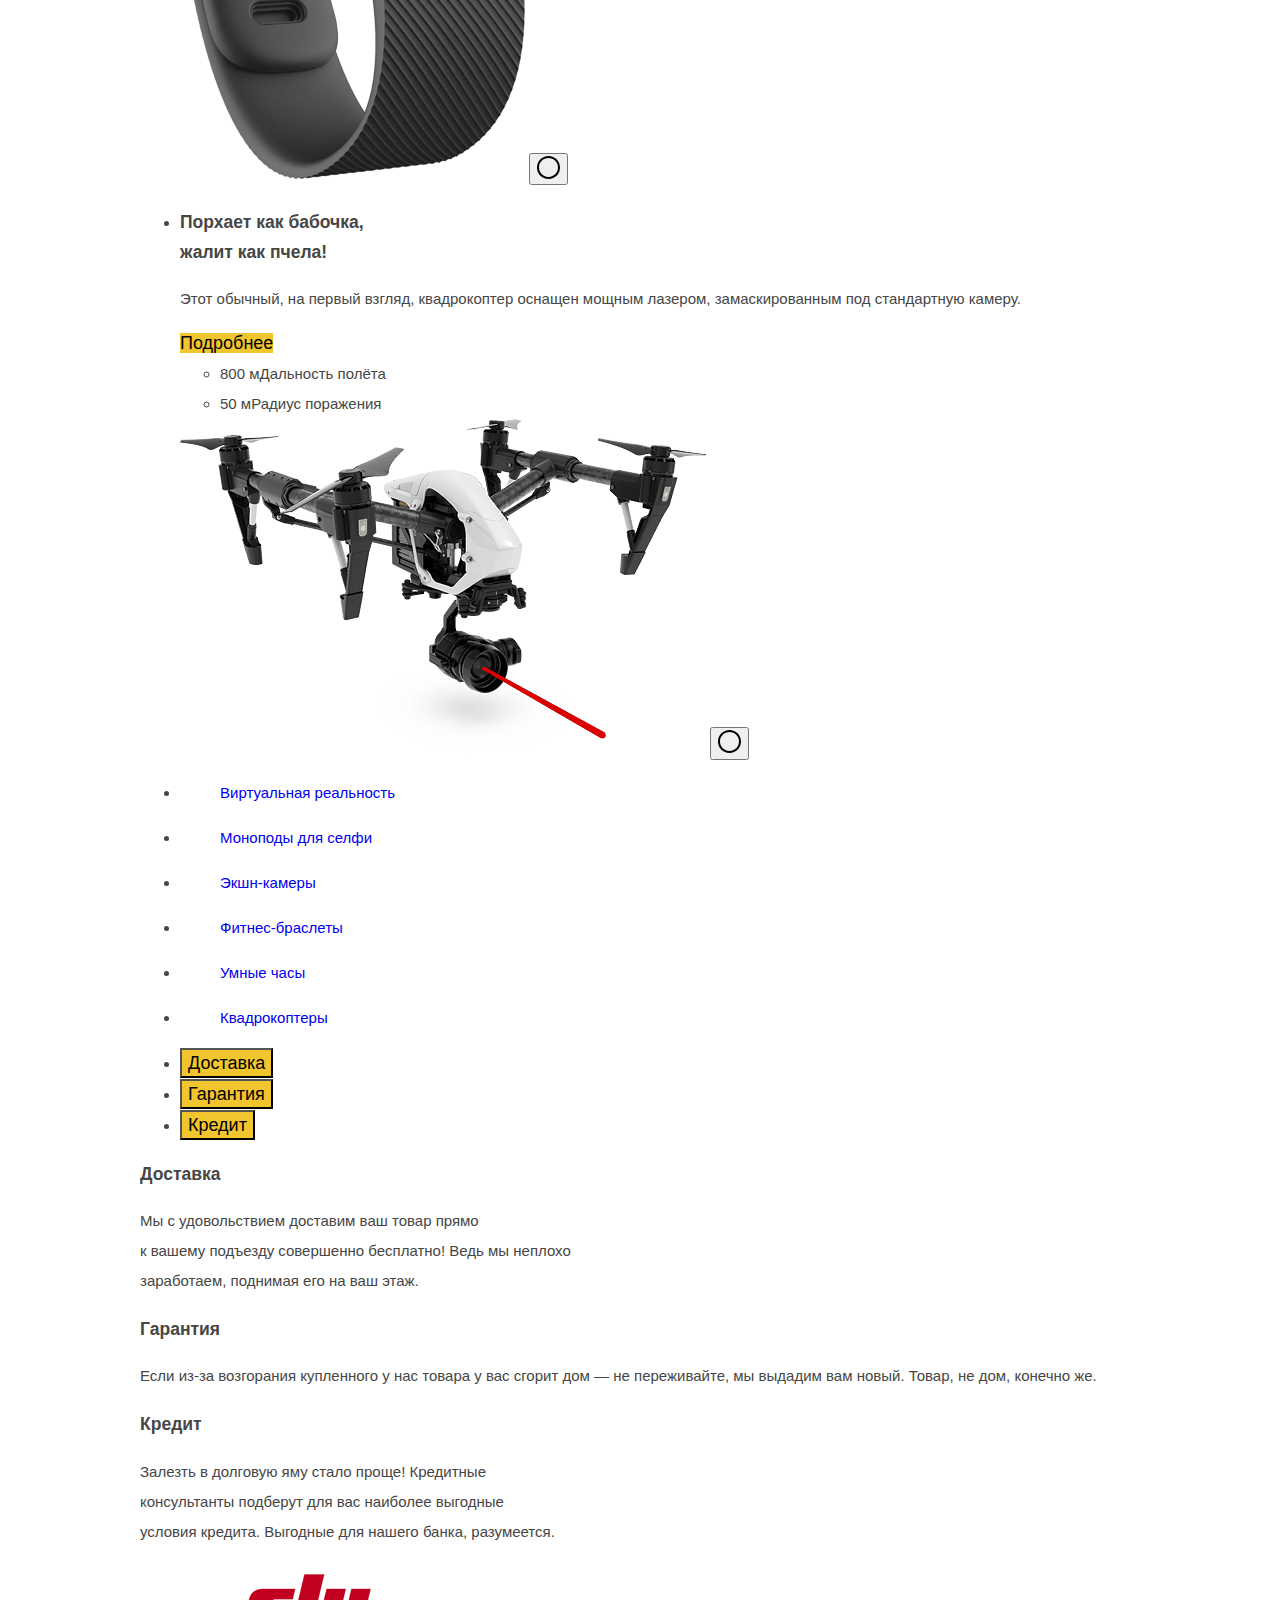
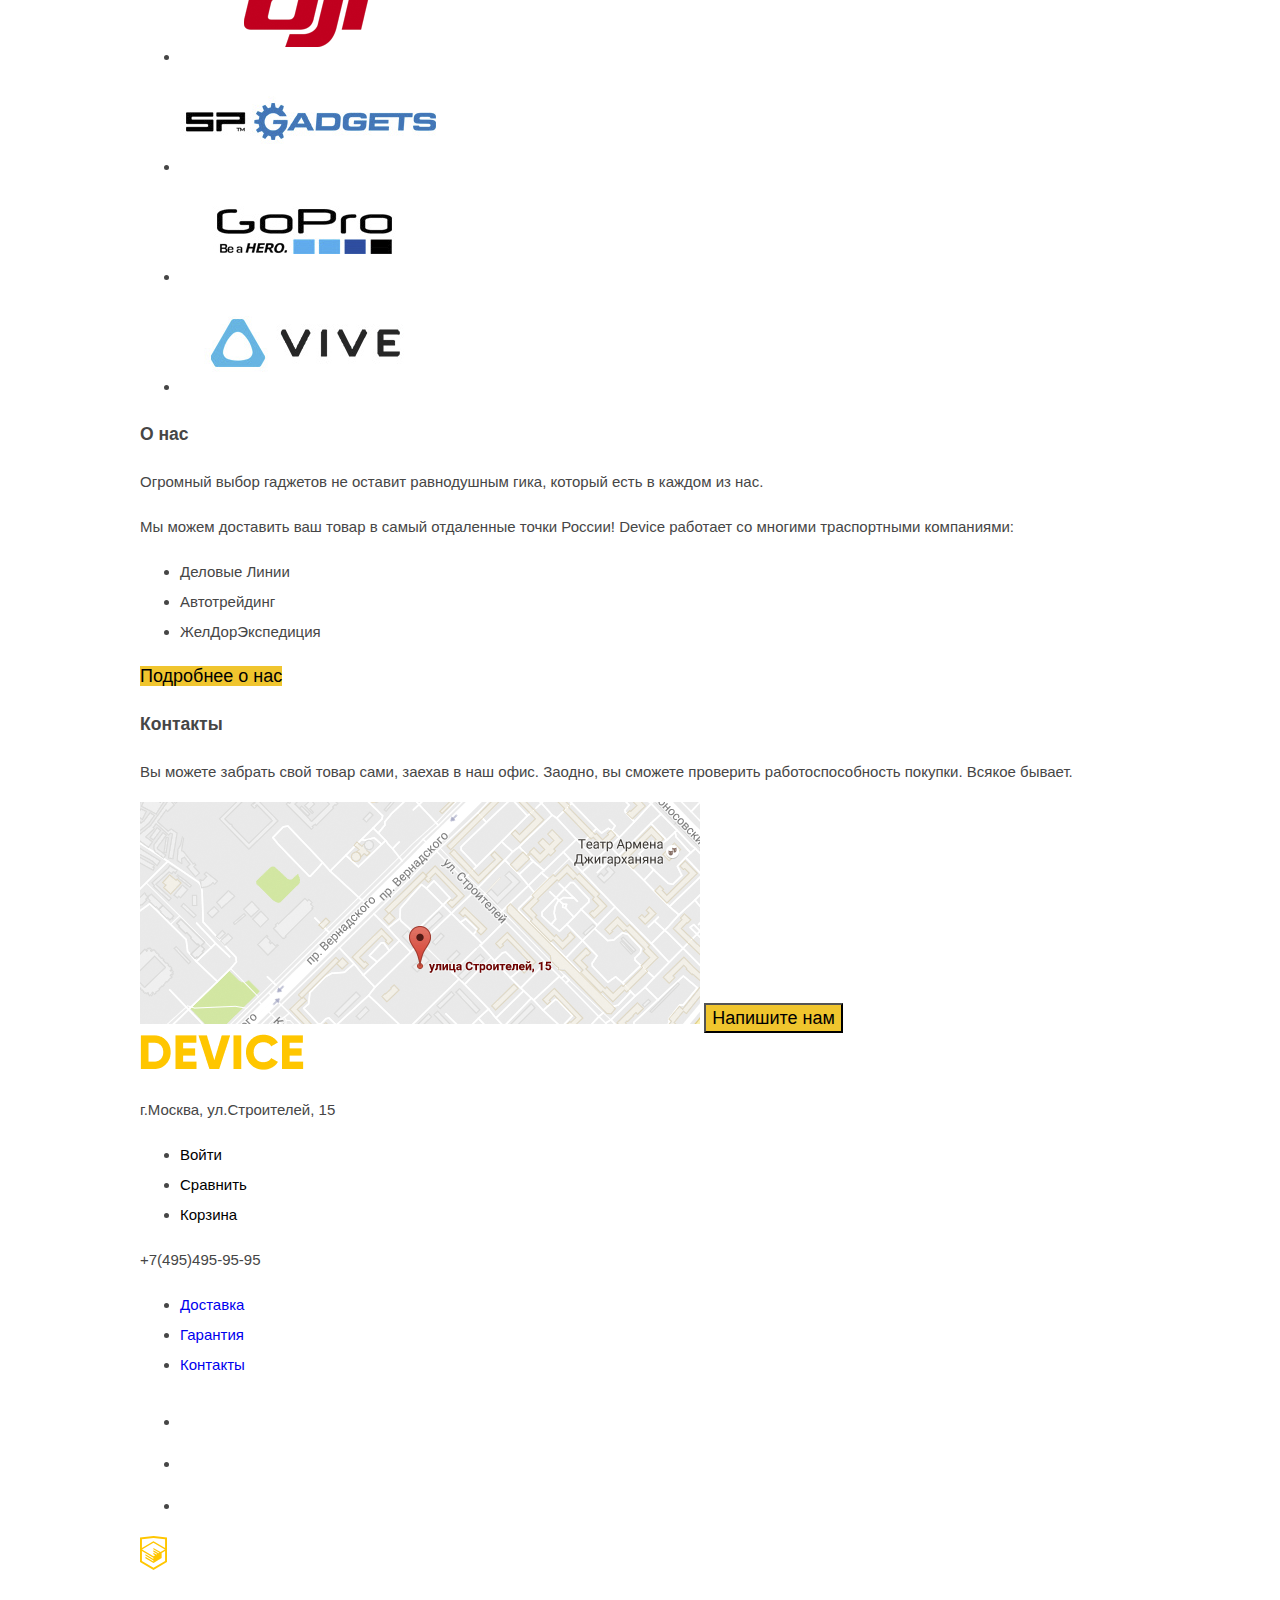
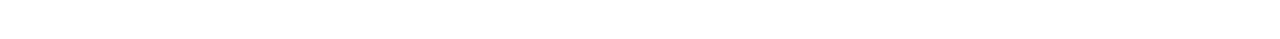
==== commit c04a6c55: "Merge 1adabaaefa8b924a75961238fef52fbc53daa718 into 7c5a19c929c7a5d65a4de20655b24468752187b5" ====
--- a/index.html
+++ b/index.html
@@ -5,20 +5,22 @@
 	<meta charset="UTF-8">
 	<meta http-equiv="X-UA-Compatible" content="IE=edge">
 	<meta name="viewport" content="width=device-width, initial-scale=1.0">
-	<link href="https://fonts.googleapis.com/css2?family=Open+Sans:wght@300&display=swap" rel="stylesheet">
 	<link href="css/normalize.css" rel="stylesheet">
 	<link href="css/main.css" rel="stylesheet">
 	<link href="css/index.css" rel="stylesheet">
+	<link href="css/header.css" rel="stylesheet">
 	<title>Device</title>
 </head>
 
 <body>
-
+	
 	<header class="main-header">
 		<nav class="main-navigation">
 			<a class="main-header-logo"><img src="asset/image/logo/logo.png" alt="Логотип"></a>
 			<ul class="user-navigation">
-				<li><input type="search" placeholder="Поиск по сайту"></li>
+				<li class="nav-search-item" tabindex="0"><input class="search" type="search" placeholder="Поиск по сайту">
+				<button class="search-button">Найти</button>
+				</li>
 				<li><a class="login-link" href="login.html">Войти</a></li>
 				<li><a href="compare.html">Сравнить</a></li>
 				<li><a href="basket.html">Корзина</a></li>
@@ -42,12 +44,12 @@
 		</nav>
 	</header>
 	<main>
-		<h1 class="viseally-hidden">Самое главное в Device</h1>
+		<h1 class="visually-hidden">Самое главное в Device</h1>
 		<section class="slider">
 			<h2 class="visually-hidden">Слайдер со списком популярных товаров</h2>
 			<ul>
 				<li>
-					<h3 class="btn">Делай селфи, <br> как Бен Стиллер! </h3>
+					<h3>Делай селфи, <br> как Бен Стиллер! </h3>
 					<p>Самая длинная палка для селфи доступна в нашем магазине. Восемь (Восемь, Карл!) метров длиной и
 						весом
 						всего 5 килограмм.</p>
@@ -88,7 +90,7 @@
 				</li>
 			</ul>
 		</section>
-		<section class="products" class="btn">
+		<section class="products">
 			<h2 class="visually-hidden">Перечень товаров</h2>
 			<ul>
 				<li><a href="vr.html">
@@ -165,6 +167,7 @@
 				<li><img src="asset/image/partners/partner-4.png" alt="Логотип 4"></li>
 			</ul>
 		</section>
+		<div class="all-necessary">
 		<section class="information">
 			<h3>О нас</h3>
 			<p>Огромный выбор гаджетов не оставит равнодушным гика, который есть в каждом из нас.</p>
@@ -186,6 +189,7 @@
 			<img src="asset/image/maps/map.png" alt="г.Москва, ул.Строителей, 15">
 			<button class="btn">Напишите нам</button>
 		</section>
+	</div>
 	</main>
 	<footer>
 		<a class="footer-logo"><img src="asset/image/logo/logo-yellow.png" alt="Логотип"></a>
@@ -199,9 +203,9 @@
 		<p>+7(495)495-95-95</p>
 		<nav>
 			<ul>
-				<li><a href="#delivery" class="btn">Доставка</a></li>
-				<li><a href="#warranty" class="btn">Гарантия</a></li>
-				<li><a href="#contacts" class="btn">Контакты</a></li>
+				<li><a href="#delivery" >Доставка</a></li>
+				<li><a href="#warranty">Гарантия</a></li>
+				<li><a href="#contacts">Контакты</a></li>
 			</ul>
 		</nav>
 		<ul class="social">
--- a/css/main.css
+++ b/css/main.css
@@ -1,18 +1,68 @@
+@font-face {
+	font-family: "Gilroy Light";
+	src: url("asset/fonts/gilroylight.woff2") format("woff2");
+	font-weight: 300;
+	font-style: normal;
+}
+@font-face {
+	font-family: "Gilroy Light";
+	src: url("asset/fonts/gilroylight.woff") format("woff");
+	font-weight: 300;
+	font-style: normal;
+}
 @font-face {
 	font-family: "Gilroy";
 	src: url("asset/fonts/gilroyextrabold.woff2") format("woff2");
 	font-weight: 800;
 	font-style: normal;
 }
+@font-face {
+	font-family: "Gilroy";
+	src: url("asset/fonts/gilroyextrabold.woff") format("woff");
+	font-weight: 800;
+	font-style: normal;
+}
+@font-face {
+	font-family: "Open Sans";
+	src: url("asset/fonts/opensans.woff2") format("woff2");
+	font-weight: 400;
+	font-style: normal;
+}
+@font-face {
+	font-family: "Open Sans";
+	src: url("asset/fonts/opensans.woff") format("woff");
+	font-weight: 400;
+	font-style: normal;
+}
+@font-face {
+	font-family: "Open Sans Light";
+	src: url("asset/fonts/opensanslight.woff2") format("woff2");
+	font-weight: 300;
+	font-style: normal;
+}
+@font-face {
+	font-family: "Open Sans Light";
+	src: url("asset/fonts/opensanslight.woff") format("woff");
+	font-weight: 300;
+	font-style: normal;
+}
 
+html {
+	padding-left: 140px;
+	padding-right: 140px;
+	padding-top: 40px;
+}
 body {
 	margin: 0;
 	padding: 0;
-	font-family: "Open Sans", "Arial", sans-serif;
+	font-family: "Open Sans Light", "Arial", sans-serif;
 	font-weight: 300;
 	line-height: 30px;
 	font-size: 15px;
 	color: #464646;
+}
+
+.main-navigation {
 }
 
 .btn {
@@ -20,6 +70,17 @@
 	font-size: 18px;
 	line-height: 24px;
 	color: #000;
+	background-color: #f0c52e;
+}
+
+a {
+	text-decoration: none;
+}
+.user-navigation a {
+	color: #000;
+}
+
+.btn:hover {
 }
 
 .communication-form {
--- a/css/index.css
+++ b/css/index.css
@@ -4,7 +4,3 @@
 	background-position: top, center;
 	background-repeat: no-repeat;
 }
-.catalog-menu {
-	font-family: "Gilroy", "Arial", sans-serif;
-	color: #000;
-}
--- a/css/header.css
+++ b/css/header.css
@@ -0,0 +1,45 @@
+.main-header-logo:hover {
+	opacity: 60%;
+}
+.main-header-logo:active {
+	opacity: 30%;
+}
+.search::placeholder{
+	opacity: 30%;
+}
+.search:hover::placeholder {
+	opacity: 60%;
+}
+.search-button{
+	display: none;
+}
+.search-button:hover{
+	background-color:#000;
+	color:#fff
+}
+
+.search:focus+.search-button{
+	display: inline;
+}
+.search:focus::placeholder{
+opacity: 100%;
+}
+.search:active::placeholder {
+	opacity: 100%;
+}
+.catalog-menu {
+	font-family: "Gilroy", "Arial", sans-serif;
+	color: #000;
+}
+.user-navigation a:hover {
+	opacity: 60%;
+}
+.user-navigation a:active {
+	opacity: 30%;
+}
+.catalog-menu a:hover {
+	opacity: 60%;
+}
+.catalog-menu a:active {
+	opacity: 30%;
+}
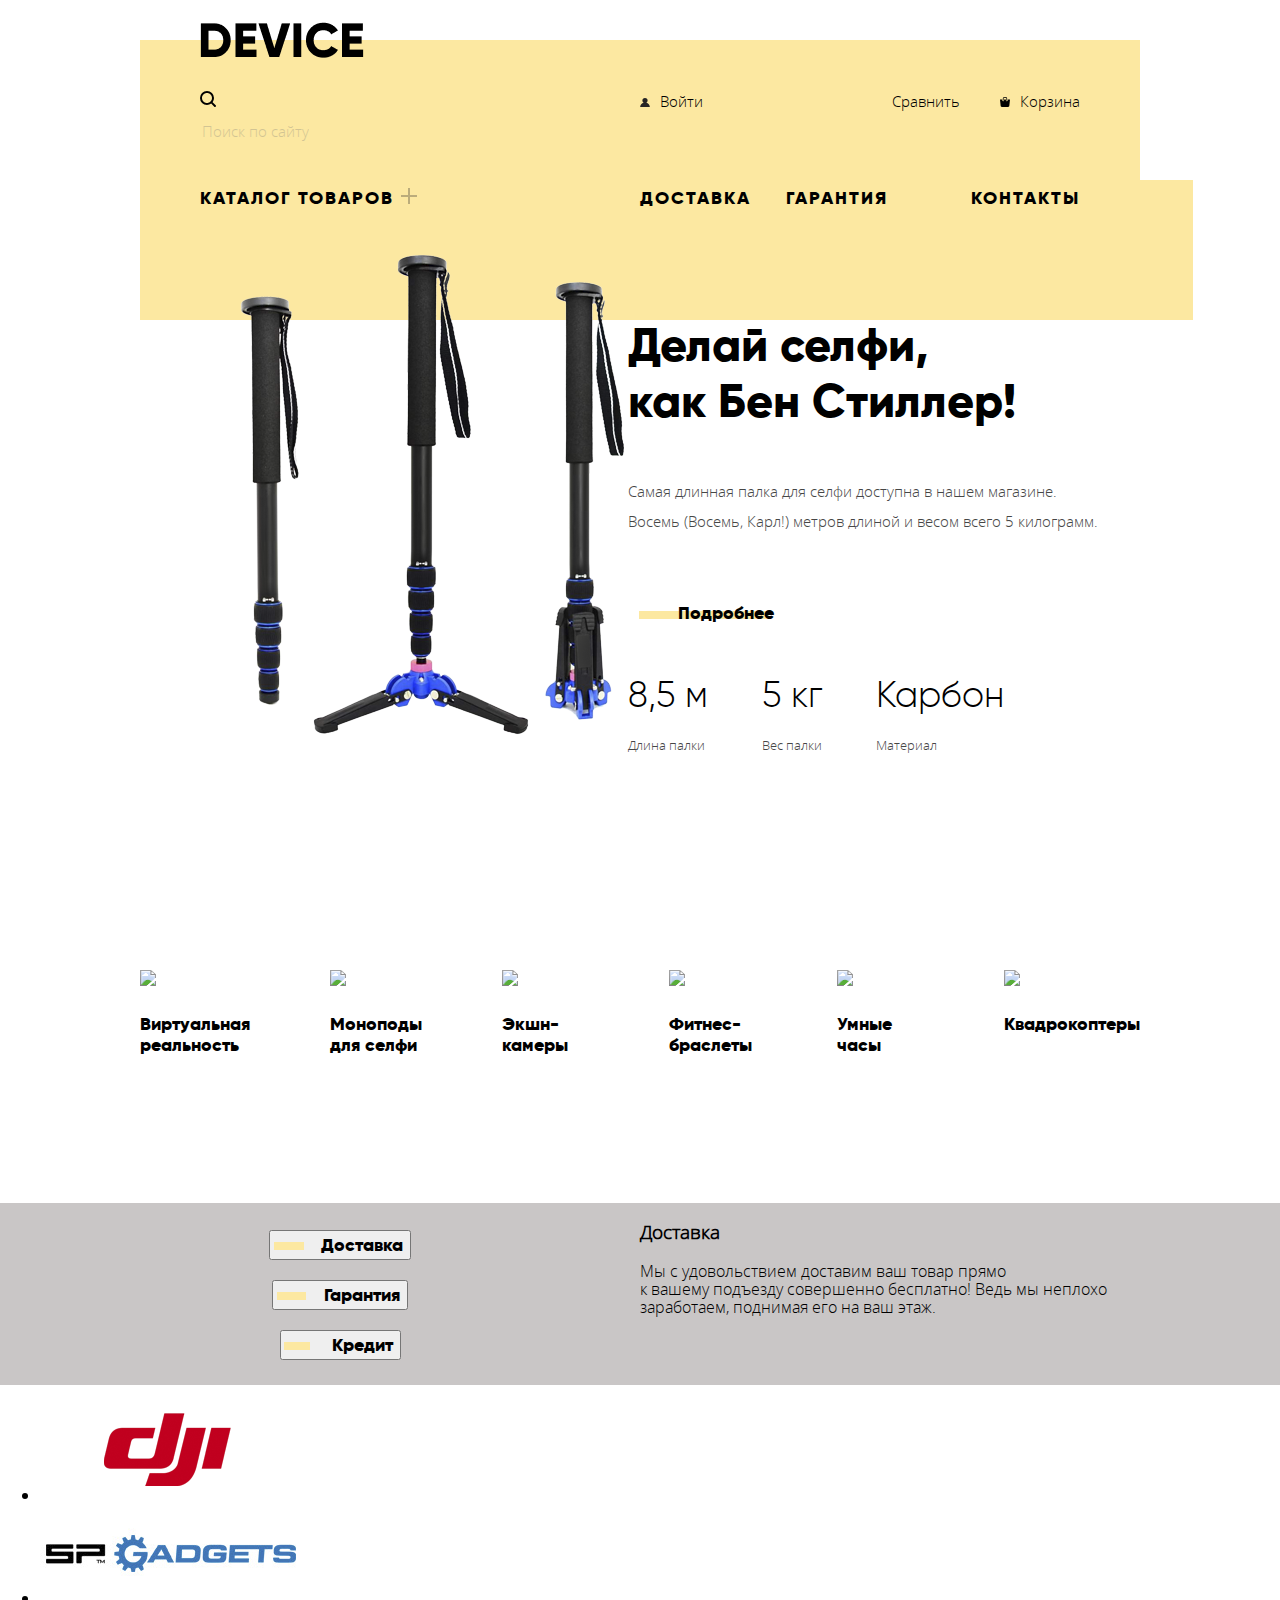
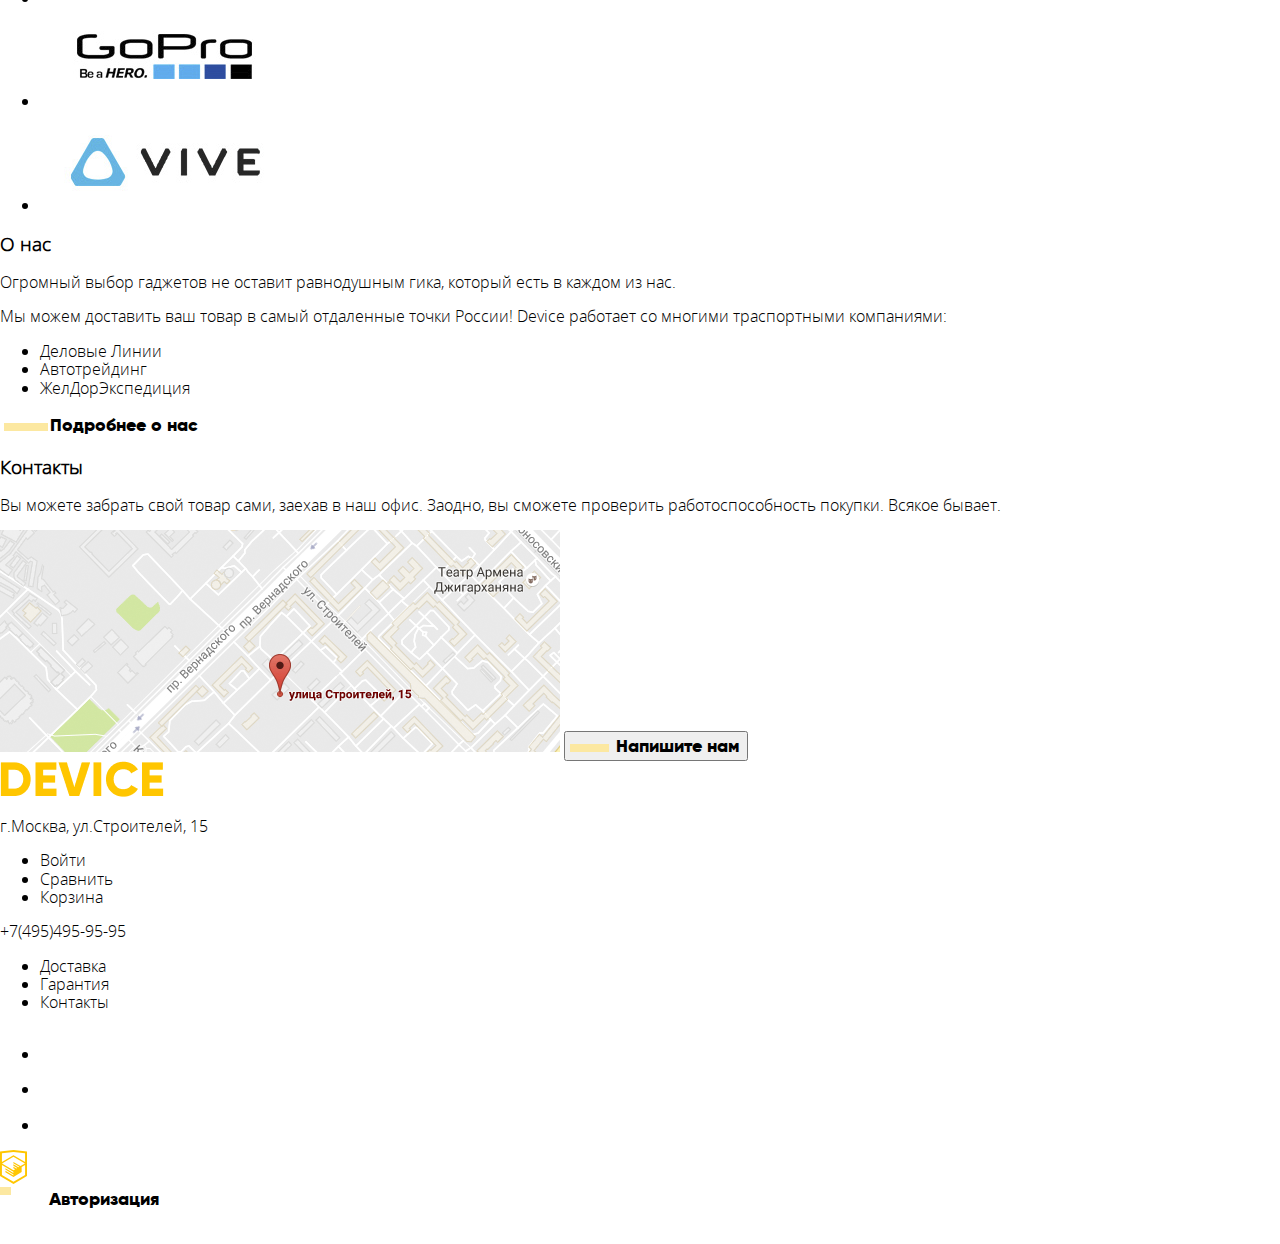
==== commit 960d9e42: "CSS" ====
--- a/index.html
+++ b/index.html
@@ -13,128 +13,191 @@
 </head>
 
 <body>
-	
-	<header class="main-header">
-		<nav class="main-navigation">
-			<a class="main-header-logo"><img src="asset/image/logo/logo.png" alt="Логотип"></a>
-			<ul class="user-navigation">
-				<li class="nav-search-item" tabindex="0"><input class="search" type="search" placeholder="Поиск по сайту">
-				<button class="search-button">Найти</button>
-				</li>
-				<li><a class="login-link" href="login.html">Войти</a></li>
-				<li><a href="compare.html">Сравнить</a></li>
-				<li><a href="basket.html">Корзина</a></li>
-			</ul>
-			<ul class="site-navigation">
-				<li><a href="catalog.html" class="btn">Каталог</a><button><img src="asset/svg/plus.svg"
-							alt="Плюсик"></button>
-					<ul class="catalog-menu">
-						<li><a class="vr" href="vr.html"></a></li>
-						<li><a class="monopods" href="monopods.html"></a></li>
-						<li><a class="action-camera" href="action-camera.html"></a></li>
-						<li><a class="fitness-braclete" href="fitness-braclete.html"></a></li>
-						<li><a class="smart-watch" href="smart-watch.html"></a></li>
-						<li><a class="quadrocopters" href="quadrocopter.html"></a></li>
-					</ul>
-				</li>
-				<li><a href="#delivery" class="btn">Доставка</a></li>
-				<li><a href="#warranty" class="btn">Гарантия</a></li>
-				<li><a href="#contacts" class="btn">Контакты</a></li>
+
+	<header class="header">
+
+		<nav class="header__navbar navbar">
+			<a class="header__logo">
+				<img class="main-header-logo" src="asset/image/logo/logo.png" alt="Логотип">
+			</a>
+
+			<ul class="navbar__user-list">
+
+				<li class="navbar__user-link search-link" tabindex="0">
+					<input class="search" type="search" placeholder="Поиск по сайту" />
+					<button class="search-button">Найти</button>
+				</li>
+
+				<li class="navbar__user-link login-link"><a href="login.html">Войти</a></li>
+
+				<li class="navbar__user-link compare-link"><a href="compare.html">Сравнить</a></li>
+
+				<li class="navbar__user-link cart-link"><a href="basket.html">Корзина</a></li>
+
+			</ul>
+
+			<ul class="navbar__link-list">
+				<li class="navbar__link-item">
+					<a class="catalog" href="catalog.html" class="btn">Каталог товаров</a>
+
+					<button class="plus">
+						<img src="asset/svg/plus.svg" alt="Плюсик">
+					</button>
+					<div class="catalog-menu visually-hidden">
+						<ul class="catalog-menu__list">
+							<li class="catalog-menu__item">
+								<a class="vr" href="#">Виртуальная реальность</a>
+							</li>
+							<li class="catalog-menu__item">
+								<a class="monopods" href="#">Моноподы для селфи</a>
+							</li>
+							<li class="catalog-menu__item">
+								<a class="action-camera" href="#">Экшн-камеры</a>
+							</li>
+							<li class="catalog-menu__item">
+								<a class="fitness-braclete" href="#">Фитнес-браслеты</a>
+							</li>
+							<li class="catalog-menu__item">
+								<a class="smart-watch" href="#">Умные часы</a>
+							</li>
+							<li class="catalog-menu__item">
+								<a class="quadrocopters" href="#">Квадрокоптеры</a>
+							</li>
+						</ul>
+					</div>
+				</li>
+				<li class="navbar__link-item">
+					<a href="#delivery">Доставка</a>
+				</li>
+				<li class="navbar__link-item warranty-link">
+					<a href="#warranty">Гарантия</a>
+				</li>
+				<li class="navbar__link-item">
+					<a href="#contacts">Контакты</a>
+				</li>
 			</ul>
 		</nav>
+
 	</header>
-	<main>
-		<h1 class="visually-hidden">Самое главное в Device</h1>
-		<section class="slider">
-			<h2 class="visually-hidden">Слайдер со списком популярных товаров</h2>
-			<ul>
-				<li>
-					<h3>Делай селфи, <br> как Бен Стиллер! </h3>
-					<p>Самая длинная палка для селфи доступна в нашем магазине. Восемь (Восемь, Карл!) метров длиной и
-						весом
-						всего 5 килограмм.</p>
-					<a href="#" class="btn">Подробнее</a>
-					<ul class="btn">
-						<li> <span>8,5 м</span>Длина палки</li>
-						<li> <span>5 кг</span>Вес палки</li>
-						<li> <span>Карбон</span>Материал</li>
-					</ul>
-					<img src="asset/image/slider/slider-1.png" alt="Селфи-палка">
-					<button><img src="asset/svg/slider-button.svg" alt="slider-button"></button>
-				</li>
-				<li>
+
+	<main class="main">
+
+		<h1 class="visually-hidden">Самое главное в Device
+		</h1>
+		<section class="main__slider">
+			<h2 class="visually-hidden">Слайдер со списком популярных товаров
+			</h2>
+			<ul class="slider__list ">
+				<li class="slider__items">
+					<img src="asset/image/slider/slider-1.png" class="slider__img" alt="Селфи-палка">
+					<div class="slider__text">
+						<h3>Делай селфи, <br> как Бен Стиллер! </h3>
+						<p>Самая длинная палка для селфи доступна в нашем магазине.
+							<br>Восемь (Восемь, Карл!) метров длиной и весом всего 5 килограмм.
+						</p>
+						<a href="#" class="slider__btn btn">Подробнее</a>
+						<ul class="items__features">
+							<li class="items__features">
+								<span>8,5 м</span>
+								<p>Длина палки</p>
+							</li>
+							<li class="items__features weight">
+								<span>5 кг</span>
+								<p>Вес палки</p>
+							</li>
+							<li class="items__features">
+								<span>Карбон</span>
+								<p>Материал</p>
+							</li>
+						</ul>
+					</div>
+				</li>
+
+				<li class="slider__items fitnes visually-hidden ">
+					<img src="asset/image/slider/slider-2.png" alt="Фитнес-браслет" class="slider__img">
+					<div class="slider__text">
 					<h3>Худеем<br>Правильно!</h3>
-					<p>Мотивирующие фитнес-браслеты помогут найти в себе силы не пропускать занятия и соблюдать диету.
+					<p>Мотивирующие фитнес-браслеты помогут найти в себе силы 
+						<br>не пропускать занятия и соблюдать диету.
 					</p>
 					<a href="#" class="btn">Подробнее</a>
-					<ul>
-						<li><span>48 часов</span>Без подзарядки</li>
+					<ul class="items__features">
+						<li class="items__features"><span>48 часов</span>
+							<p>Без подзарядки</p>
+						</li>
 					</ul>
-					<img src="asset/image/slider/slider-2.png" alt="Фитнес-браслет">
-					<button><img src="asset/svg/slider-button-empty.svg" alt="slider-button"></button>
-				</li>
-				<li>
+					</div>
+				</li>
+				<li class="slider__items quadrocopter visually-hidden ">
+					<img src="asset/image/slider/slider-3.png" alt="Квадрокоптер" class="slider__img">
+					<div class="slider__text">
 					<h3>Порхает как бабочка,<br>жалит как пчела!</h3>
 					<p>Этот обычный, на первый взгляд, квадрокоптер оснащен мощным лазером, замаскированным под
 						стандартную
 						камеру.</p>
 					<a href="#" class="btn">Подробнее</a>
-					<ul>
-						<li><span>800 м</span>Дальность полёта</li>
-						<li>
-							<span>50 м</span>Радиус поражения
+					<ul class="items__features">
+						<li class="items__features">
+							<span>800 м</span>
+							<p>Дальность полёта</p>
+						</li>
+						<li class="items__features weight ">
+							<span>50 м</span>
+							<p>Радиус поражения</p>
 						</li>
 					</ul>
-					<img src="asset/image/slider/slider-3.png" alt="Квадрокоптер">
-					<button><img src="asset/svg/slider-button-empty.svg" alt="slider-button"></button>
-				</li>
-			</ul>
+				</div>
+				</li>
+			</ul>
+
 		</section>
+
 		<section class="products">
 			<h2 class="visually-hidden">Перечень товаров</h2>
-			<ul>
-				<li><a href="vr.html">
-						<figure>
-							<figcaption>Виртуальная реальность</figcaption>
-						</figure>
-					</a></li>
-				<li><a href="monopods.html">
-						<figure>
-							<figcaption>Моноподы для селфи</figcaption>
-						</figure>
-					</a></li>
-				<li><a href="action-camera.html">
-						<figure>
-							<figcaption>Экшн-камеры</figcaption>
-						</figure>
-					</a></li>
-				<li><a href="fitness-braclete.html">
-						<figure>
-							<figcaption>Фитнес-браслеты</figcaption>
-						</figure>
-					</a></li>
-				<li><a href="smart-watch.html">
-						<figure>
-							<figcaption>Умные часы</figcaption>
-						</figure>
-					</a></li>
-				<li><a href="quadrocopters.html">
-						<figure>
-							<figcaption>Квадрокоптеры</figcaption>
+			<ul class="products__list">
+				<li><a href="#">
+						<figure><img class="products-png" src="asset/image/popular/Group-5.png">
+							<figcaption class="products__text">Виртуальная <br>реальность</figcaption>
+						</figure>
+					</a></li>
+				<li><a href="#">
+						<figure><img class="products-png" src="asset/image/popular/Group-4.png">
+							<figcaption class="products__text">Моноподы <br>для селфи</figcaption>
+						</figure>
+					</a></li>
+				<li><a href="#">
+						<figure><img class="products-png" src="asset/image/popular/Group-3.png">
+							<figcaption class="products__text">Экшн-камеры</figcaption>
+						</figure>
+					</a></li>
+				<li><a href="#">
+						<figure><img class="products-png" src="asset/image/popular/Group-2.png">
+							<figcaption class="products__text">Фитнес-браслеты</figcaption>
+						</figure>
+					</a></li>
+				<li><a href="#">
+						<figure><img class="products-png" src="asset/image/popular/Group-1.png">
+							<figcaption class="products__text">Умные часы</figcaption>
+						</figure>
+					</a></li>
+				<li><a href="#">
+						<figure><img class="products-png" src="asset/image/popular/Group-6.png">
+							<figcaption class="products__text">Квадрокоптеры</figcaption>
 						</figure>
 					</a></li>
 			</ul>
 		</section>
+
 		<section class="features" id="features">
 			<h2 class="visually-hidden">Преимущества</h2>
-			<ul class="features-list">
-				<li class="delivery">
+			<ul class="features__list">
+				<li class="features__item delivery">
 					<button class="btn">Доставка</button>
 				</li>
-				<li class="warranty">
+				<li class="features__item warranty">
 					<button class="btn">Гарантия</button>
 				</li>
-				<li class="credit">
+				<li class="features__item credit">
 					<button class="btn">Кредит</button>
 				</li>
 			</ul>
@@ -145,20 +208,20 @@
 					<br>заработаем, поднимая его на ваш этаж.
 				</p>
 			</div>
-			<div>
-				<h3>Гарантия</h3>
+			<div class="visually-hidden">
+				<h3 >Гарантия</h3>
 				<p>Если из-за возгорания купленного у нас товара у вас сгорит дом — не переживайте, мы выдадим вам
 					новый.
 					Товар, не дом, конечно же.</p>
 			</div>
-			<div>
+			<div class="visually-hidden">
 				<h3>Кредит</h3>
 				<p>Залезть в долговую яму стало проще! Кредитные <br>консультанты подберут для вас наиболее выгодные
 					<br>условия кредита. Выгодные для нашего банка, разумеется.
 				</p>
 			</div>
 		</section>
-		<section class="producer">
+		<section class="partners">
 			<h2 class="visually-hidden">Логотипы партнёров</h2>
 			<ul>
 				<li><img src="asset/image/partners/partner-1.png" alt="Логотип 1"></li>
@@ -168,47 +231,47 @@
 			</ul>
 		</section>
 		<div class="all-necessary">
-		<section class="information">
-			<h3>О нас</h3>
-			<p>Огромный выбор гаджетов не оставит равнодушным гика, который есть в каждом из нас.</p>
-			<p>Мы можем доставить ваш товар в самый отдаленные точки России! Device работает со многими
-				траспортными
-				компаниями:</p>
-			<ul>
-				<li>Деловые Линии</li>
-				<li>Автотрейдинг</li>
-				<li>ЖелДорЭкспедиция</li>
-			</ul>
-			<a class="button btn" href="aboute">Подробнее о нас</a>
-		</section>
-		<section class="contacts" id="contacts">
-			<h3>Контакты</h3>
-			<p>Вы можете забрать свой товар сами, заехав в наш офис. Заодно, вы сможете проверить
-				работоспособность покупки.
-				Всякое бывает.</p>
-			<img src="asset/image/maps/map.png" alt="г.Москва, ул.Строителей, 15">
-			<button class="btn">Напишите нам</button>
-		</section>
-	</div>
+			<section class="information">
+				<h3>О нас</h3>
+				<p>Огромный выбор гаджетов не оставит равнодушным гика, который есть в каждом из нас.</p>
+				<p>Мы можем доставить ваш товар в самый отдаленные точки России! Device работает со многими
+					траспортными
+					компаниями:</p>
+				<ul class="delivery-partners">
+					<li>Деловые Линии</li>
+					<li>Автотрейдинг</li>
+					<li>ЖелДорЭкспедиция</li>
+				</ul>
+				<a class="button btn" href="aboute">Подробнее о нас</a>
+			</section>
+			<section class="contacts" id="contacts">
+				<h3>Контакты</h3>
+				<p>Вы можете забрать свой товар сами, заехав в наш офис. Заодно, вы сможете проверить
+					работоспособность покупки.
+					Всякое бывает.</p>
+				<img src="asset/image/maps/map.png" alt="г.Москва, ул.Строителей, 15">
+				<button class="btn">Напишите нам</button>
+			</section>
+		</div>
 	</main>
 	<footer>
 		<a class="footer-logo"><img src="asset/image/logo/logo-yellow.png" alt="Логотип"></a>
-		<p class="contacts">г.Москва, ул.Строителей, 15
+		<p class="contacts-footer">г.Москва, ул.Строителей, 15
 		</p>
-		<ul class="user-navigation">
-			<li class="login-link"><a class="login-link" href="login.html">Войти</a></li>
-			<li><a href="compare.html">Сравнить</a></li>
-			<li><a href="basket.html">Корзина</a></li>
+		<ul>
+			<li class="login-link-footer"><a class="login-link" href="login.html">Войти</a></li>
+			<li><a class="shape-footer" href="compare.html">Сравнить</a></li>
+			<li><a class="cart-footer" href="basket.html">Корзина</a></li>
 		</ul>
-		<p>+7(495)495-95-95</p>
+		<p class="contacts-footer">+7(495)495-95-95</p>
 		<nav>
-			<ul>
-				<li><a href="#delivery" >Доставка</a></li>
+			<ul class="footer-btn">
+				<li><a href="#delivery">Доставка</a></li>
 				<li><a href="#warranty">Гарантия</a></li>
 				<li><a href="#contacts">Контакты</a></li>
 			</ul>
 		</nav>
-		<ul class="social">
+		<ul class="social ">
 			<li><a href="#"> <img src="asset/svg/fb.svg" alt="Фейсбук"></a></li>
 			<li><a href="#"><img src="asset/svg/vk.svg" alt="Вконтакте"></a></li>
 			<li><a href="#"><img src="asset/svg/twitter.svg" alt="Твиттер"></a></li>
@@ -233,6 +296,7 @@
 		</form>
 	</article>
 	<article>
+		<h3 class="visually-hidden">Большая карта</h3>
 		<div><img class="map-big" src="asset/image/maps/map-big.png" alt="г.Москва, ул.Строителей, 15">
 			<button class="modal-close"></button>
 		</div>
@@ -252,8 +316,8 @@
 			<button type="submit" class="btn">Войти</button>
 			<button type="reset" class="btn">Сбросить</button>
 			<button class="modal-close" type="button">Закрыть</button>
+		</form>
 	</div>
-	</form>
 </body>
 
 </html>--- a/css/main.css
+++ b/css/main.css
@@ -1,107 +1,90 @@
 @font-face {
-	font-family: "Gilroy Light";
-	src: url("asset/fonts/gilroylight.woff2") format("woff2");
-	font-weight: 300;
-	font-style: normal;
-}
-@font-face {
-	font-family: "Gilroy Light";
-	src: url("asset/fonts/gilroylight.woff") format("woff");
-	font-weight: 300;
-	font-style: normal;
-}
-@font-face {
-	font-family: "Gilroy";
-	src: url("asset/fonts/gilroyextrabold.woff2") format("woff2");
-	font-weight: 800;
-	font-style: normal;
-}
-@font-face {
-	font-family: "Gilroy";
-	src: url("asset/fonts/gilroyextrabold.woff") format("woff");
-	font-weight: 800;
-	font-style: normal;
-}
-@font-face {
-	font-family: "Open Sans";
-	src: url("asset/fonts/opensans.woff2") format("woff2");
-	font-weight: 400;
-	font-style: normal;
-}
-@font-face {
-	font-family: "Open Sans";
-	src: url("asset/fonts/opensans.woff") format("woff");
-	font-weight: 400;
-	font-style: normal;
-}
-@font-face {
-	font-family: "Open Sans Light";
-	src: url("asset/fonts/opensanslight.woff2") format("woff2");
-	font-weight: 300;
-	font-style: normal;
-}
-@font-face {
-	font-family: "Open Sans Light";
-	src: url("asset/fonts/opensanslight.woff") format("woff");
-	font-weight: 300;
-	font-style: normal;
+  font-family: "Gilroy Light";
+  src: url("../asset/fonts/gilroylight.woff2") format("woff2");
+  font-weight: 300;
+  font-style: normal;
 }
 
-html {
-	padding-left: 140px;
-	padding-right: 140px;
-	padding-top: 40px;
-}
-body {
-	margin: 0;
-	padding: 0;
-	font-family: "Open Sans Light", "Arial", sans-serif;
-	font-weight: 300;
-	line-height: 30px;
-	font-size: 15px;
-	color: #464646;
+@font-face {
+  font-family: "Gilroy Light";
+  src: url("../asset/fonts/gilroylight.woff") format("woff");
+  font-weight: 300;
+  font-style: normal;
 }
 
-.main-navigation {
+@font-face {
+  font-family: "Gilroy";
+  src: url("../asset/fonts/gilroyextrabold.woff2") format("woff2");
+  font-weight: 800;
+  font-style: normal;
 }
 
-.btn {
-	font-family: "Gilroy", "Arial", sans-serif;
-	font-size: 18px;
-	line-height: 24px;
-	color: #000;
-	background-color: #f0c52e;
+@font-face {
+  font-family: "Gilroy";
+  src: url("../asset/fonts/gilroyextrabold.woff") format("woff");
+  font-weight: 800;
+  font-style: normal;
+}
+
+@font-face {
+  font-family: "Open Sans";
+  src: url("../asset/fonts/opensans.woff2") format("woff2");
+  font-weight: 400;
+  font-style: normal;
+}
+
+@font-face {
+  font-family: "Open Sans";
+  src: url("../asset/fonts/opensans.woff") format("woff");
+  font-weight: 400;
+  font-style: normal;
+}
+
+@font-face {
+  font-family: "Open Sans Light";
+  src: url("../asset/fonts/opensanslight.woff2") format("woff2");
+  font-weight: 300;
+  font-style: normal;
+}
+
+@font-face {
+  font-family: "Open Sans Light";
+  src: url("../asset/fonts/opensanslight.woff") format("woff");
+  font-weight: 300;
+  font-style: normal;
+}
+
+body {
+  font-family: "Open Sans Light";
+  -webkit-box-sizing: border-box;
+          box-sizing: border-box;
 }
 
 a {
-	text-decoration: none;
-}
-.user-navigation a {
-	color: #000;
-}
-
-.btn:hover {
+  color: inherit;
+  text-decoration: none;
 }
 
 .communication-form {
-	display: none;
+  display: none;
 }
+
 .map-big {
-	display: none;
+  display: none;
 }
-.catalog-menu {
-	display: none;
+
+.login-form {
+  display: none;
 }
-.login-form {
-	display: none;
+
+.modal-close {
+  display: none;
 }
-.modal-close {
-	display: none;
+
+.visually-hidden {
+  position: absolute;
+  clip: rect(0 0 0 0);
+  width: 1px;
+  height: 1px;
+  margin: -1px;
 }
-.visually-hidden {
-	position: absolute;
-	clip: rect(0 0 0 0);
-	width: 1px;
-	height: 1px;
-	margin: -1px;
-}
--- a/css/index.css
+++ b/css/index.css
@@ -1,6 +1,315 @@
-header {
-	background-color: #f0c52e;
-	background-size: 1160px 299px;
-	background-position: top, center;
-	background-repeat: no-repeat;
-}
+.header {
+  padding: 0 140px;
+}
+
+.header__navbar {
+  background-color: #fce8a1;
+  padding: 0 60px;
+  position: relative;
+}
+
+.header__navbar::before {
+  content: "";
+  position: absolute;
+  top: 0;
+  left: 0;
+  background-color: #ffffff;
+  height: 40px;
+  width: 100%;
+}
+
+.header__logo {
+  display: block;
+  position: relative;
+  padding-top: 22px;
+}
+
+.navbar__user-list {
+  padding: 0;
+  margin: 0;
+  margin-top: 25px;
+  display: -ms-grid;
+  display: grid;
+  -ms-grid-rows: 1fr;
+      grid-template-rows: 1fr;
+  -ms-grid-columns: 50% 1fr auto auto;
+      grid-template-columns: 50% 1fr auto auto;
+}
+
+.navbar__user-link {
+  list-style: none;
+  font-weight: 300;
+  color: #000000;
+  font-size: 15px;
+  line-height: 30px;
+}
+
+.navbar__user-link:hover {
+  opacity: .6;
+}
+
+.navbar__user-link:active {
+  opacity: .3;
+}
+
+.navbar .compare-link,
+.navbar .cart-link {
+  -ms-grid-column-align: right;
+      justify-self: right;
+}
+
+.navbar .login-link::before,
+.navbar .compare-link::before,
+.navbar .search-link::before,
+.navbar .cart-link::before {
+  content: '';
+  background-repeat: no-repeat;
+  background-size: contain;
+  background-position: center center;
+  width: 10px;
+  height: 10px;
+  display: inline-block;
+  margin-right: 10px;
+  cursor: pointer;
+}
+
+.navbar .cart-link::before {
+  background-image: url("../asset/svg/cart.svg");
+}
+
+.navbar .compare-link {
+  margin-right: 40px;
+}
+
+.navbar .compare-link::before {
+  background-image: url("../asset/svg/shape.svg");
+}
+
+.navbar .login-link::before {
+  background-image: url("../asset/svg/user.svg");
+}
+
+.navbar .search-link::before {
+  background-image: url("../asset/svg/search.svg");
+  width: 16px;
+  height: 16px;
+}
+
+.navbar .search {
+  background: transparent;
+  border: none;
+  font-family: inherit;
+  width: 440px;
+  outline: transparent;
+  font-size: 15px;
+  font-weight: 300;
+  line-height: 20px;
+}
+
+.navbar__link-list {
+  padding: 0;
+  margin: 0;
+  margin-top: 40px;
+  font-family: "Gilroy", sans-serif;
+  display: -ms-grid;
+  display: grid;
+  -ms-grid-rows: 1fr;
+      grid-template-rows: 1fr;
+  -ms-grid-columns: 50% auto auto 1fr;
+      grid-template-columns: 50% auto auto 1fr;
+}
+
+.navbar__link-item {
+  list-style: none;
+  font-size: 18px;
+  line-height: 24px;
+  text-transform: uppercase;
+  letter-spacing: 2px;
+}
+
+.navbar__link-item:last-child {
+  text-align: right;
+}
+
+.navbar__link-item:hover {
+  opacity: .6;
+}
+
+.navbar__link-item:active {
+  opacity: .3;
+}
+
+.navbar .warranty-link {
+  margin-left: 35px;
+}
+
+.navbar .plus {
+  border: none;
+  background: transparent;
+  opacity: .3;
+  padding: 0;
+  width: 16px;
+  height: 16px;
+}
+
+.navbar .catalog-menu__list {
+  list-style: none;
+  font-family: "Open Sans Light";
+  font-size: 15px;
+  text-transform: none;
+  -webkit-column-count: 2;
+          column-count: 2;
+  padding: 0px 0px;
+  letter-spacing: 0px;
+  padding-top: 30px;
+  padding-bottom: 30px;
+}
+
+.navbar .catalog-menu__item {
+  padding-bottom: 15px;
+}
+
+.main__slider::before {
+  content: "";
+  position: absolute;
+  top: 180px;
+  left: 140px;
+  background-color: #fce8a1;
+  height: 140px;
+  width: 82.3%;
+  z-index: -1;
+}
+
+.slider__items {
+  display: -ms-grid;
+  display: grid;
+  -ms-grid-columns: 1fr 1fr;
+      grid-template-columns: 1fr 1fr;
+  -ms-grid-rows: 1fr;
+      grid-template-rows: 1fr;
+}
+
+.slider__img {
+  padding-top: 15px;
+  padding-left: 200px;
+}
+
+.slider__list {
+  padding-right: 65px;
+  padding-top: 10px;
+}
+
+.slider__text {
+  font-family: "Open Sans Light";
+  font-size: 15px;
+}
+
+.slider__text h3 {
+  font-family: "Gilroy";
+  font-size: 47px;
+  line-height: 56px;
+  padding-top: 34px;
+}
+
+.slider__text p {
+  color: #464646;
+  line-height: 30px;
+  padding-bottom: 50px;
+}
+
+.slider__text a {
+  display: block;
+}
+
+.items__features {
+  display: inline-block;
+  padding: 0;
+  padding-top: 25px;
+}
+
+.items__features span {
+  font-family: "Gilroy Light";
+  font-size: 36px;
+}
+
+.items__features p {
+  font-size: 13px;
+}
+
+.items__features .weight {
+  padding-left: 50px;
+  padding-right: 50px;
+}
+
+.btn {
+  font-family: "Gilroy";
+  font-size: 18px;
+  line-height: 24px;
+  color: #000000;
+  position: relative;
+  z-index: 1;
+  padding-left: 50px;
+}
+
+.btn::before {
+  content: "";
+  position: absolute;
+  top: 42%;
+  width: 22%;
+  height: 8px;
+  display: block;
+  background-color: #fce8a1;
+  z-index: -1;
+  right: 76%;
+  border: none;
+}
+
+.btn:hover::before {
+  height: 20px;
+}
+
+.products__list {
+  display: -ms-grid;
+  display: grid;
+  -ms-grid-columns: 1fr 1fr 1fr 1fr 1fr 1fr;
+      grid-template-columns: 1fr 1fr 1fr 1fr 1fr 1fr;
+  -ms-grid-rows: 1fr;
+      grid-template-rows: 1fr;
+  list-style: none;
+  padding: 115px 100px;
+}
+
+.products__text {
+  font-family: "Gilroy";
+  font-size: 18px;
+  padding-top: 25px;
+}
+
+.features {
+  background-color: #c9c6c6;
+  display: -ms-grid;
+  display: grid;
+  -ms-grid-columns: 1fr 1fr;
+      grid-template-columns: 1fr 1fr;
+  -ms-grid-rows: 1fr;
+      grid-template-rows: 1fr;
+}
+
+.features::before {
+  content: "";
+  position: absolute;
+  top: 1250px;
+  left: 0px;
+  background-color: #ffffff;
+  height: 140px;
+  width: 100%;
+  z-index: -1;
+}
+
+.features__item {
+  font-family: "Gilroy";
+  font-size: 20px;
+  list-style: none;
+  text-align: center;
+  line-height: 50px;
+}
